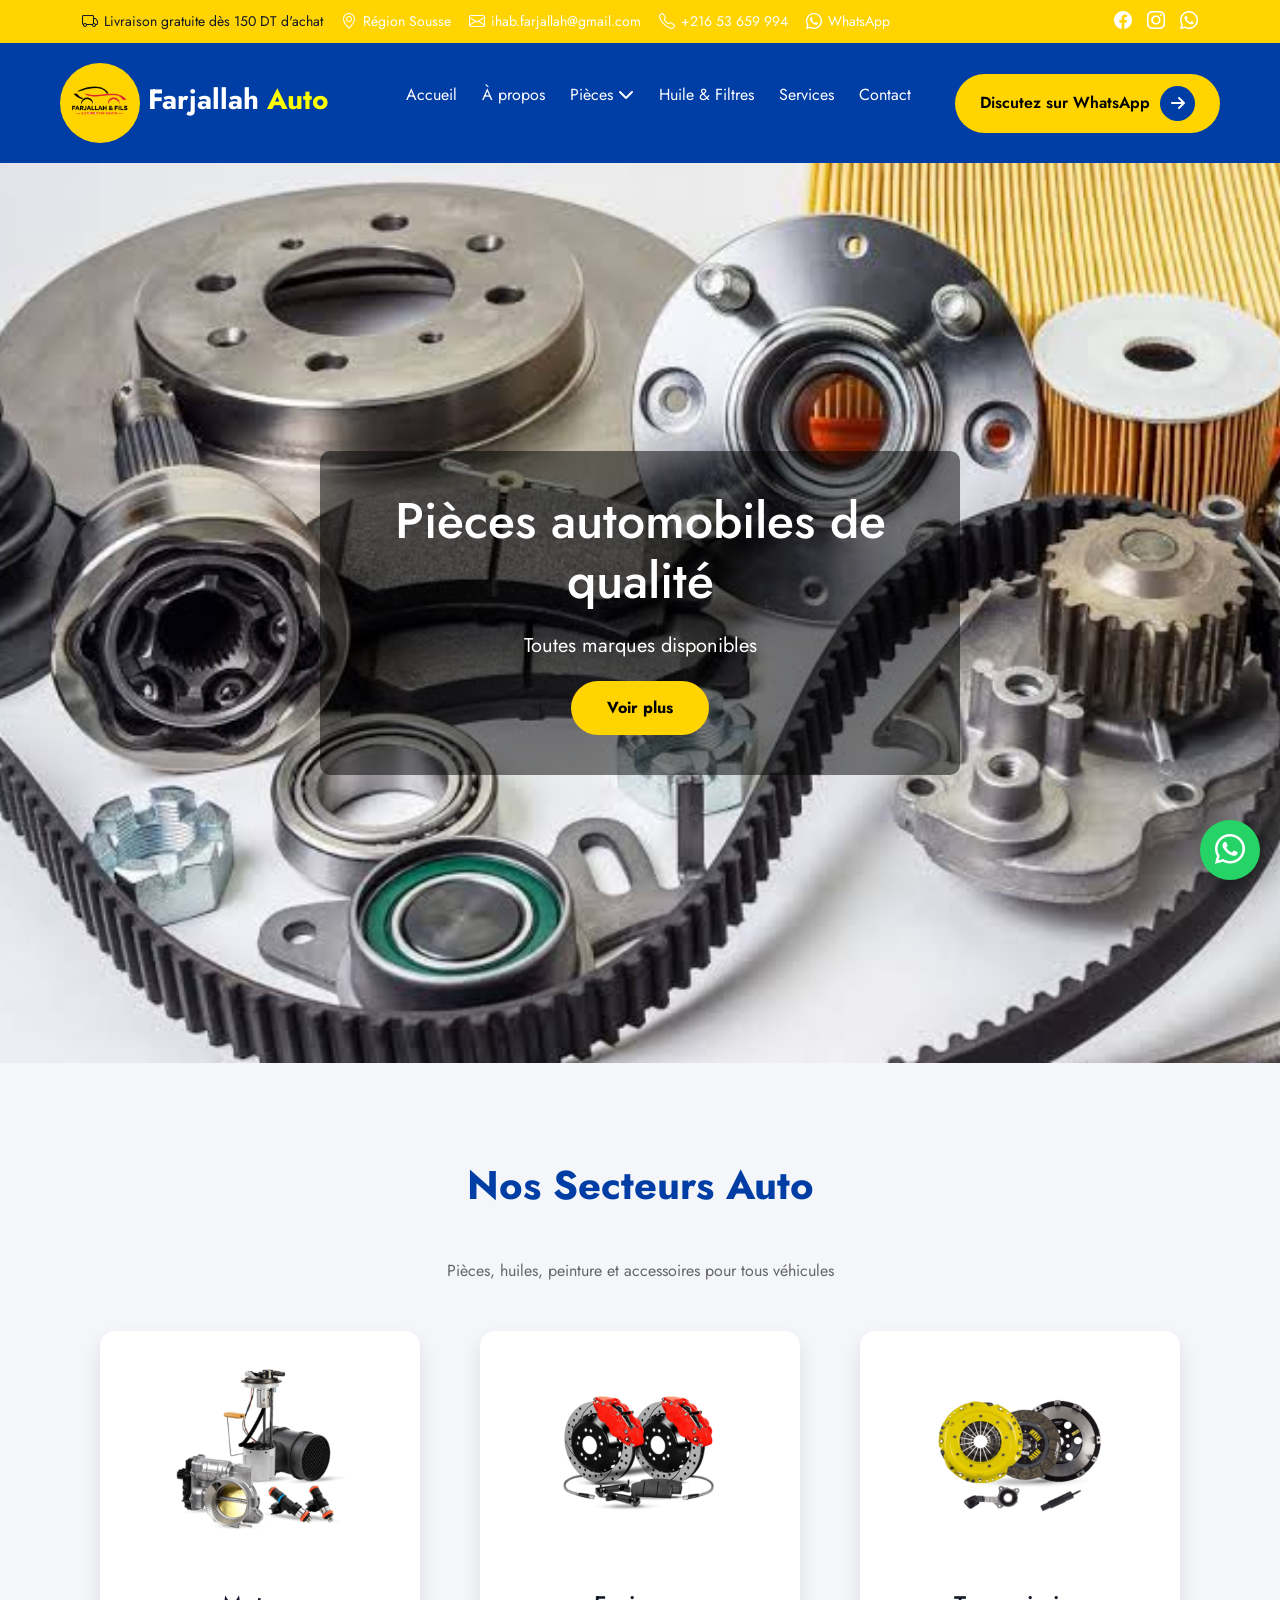
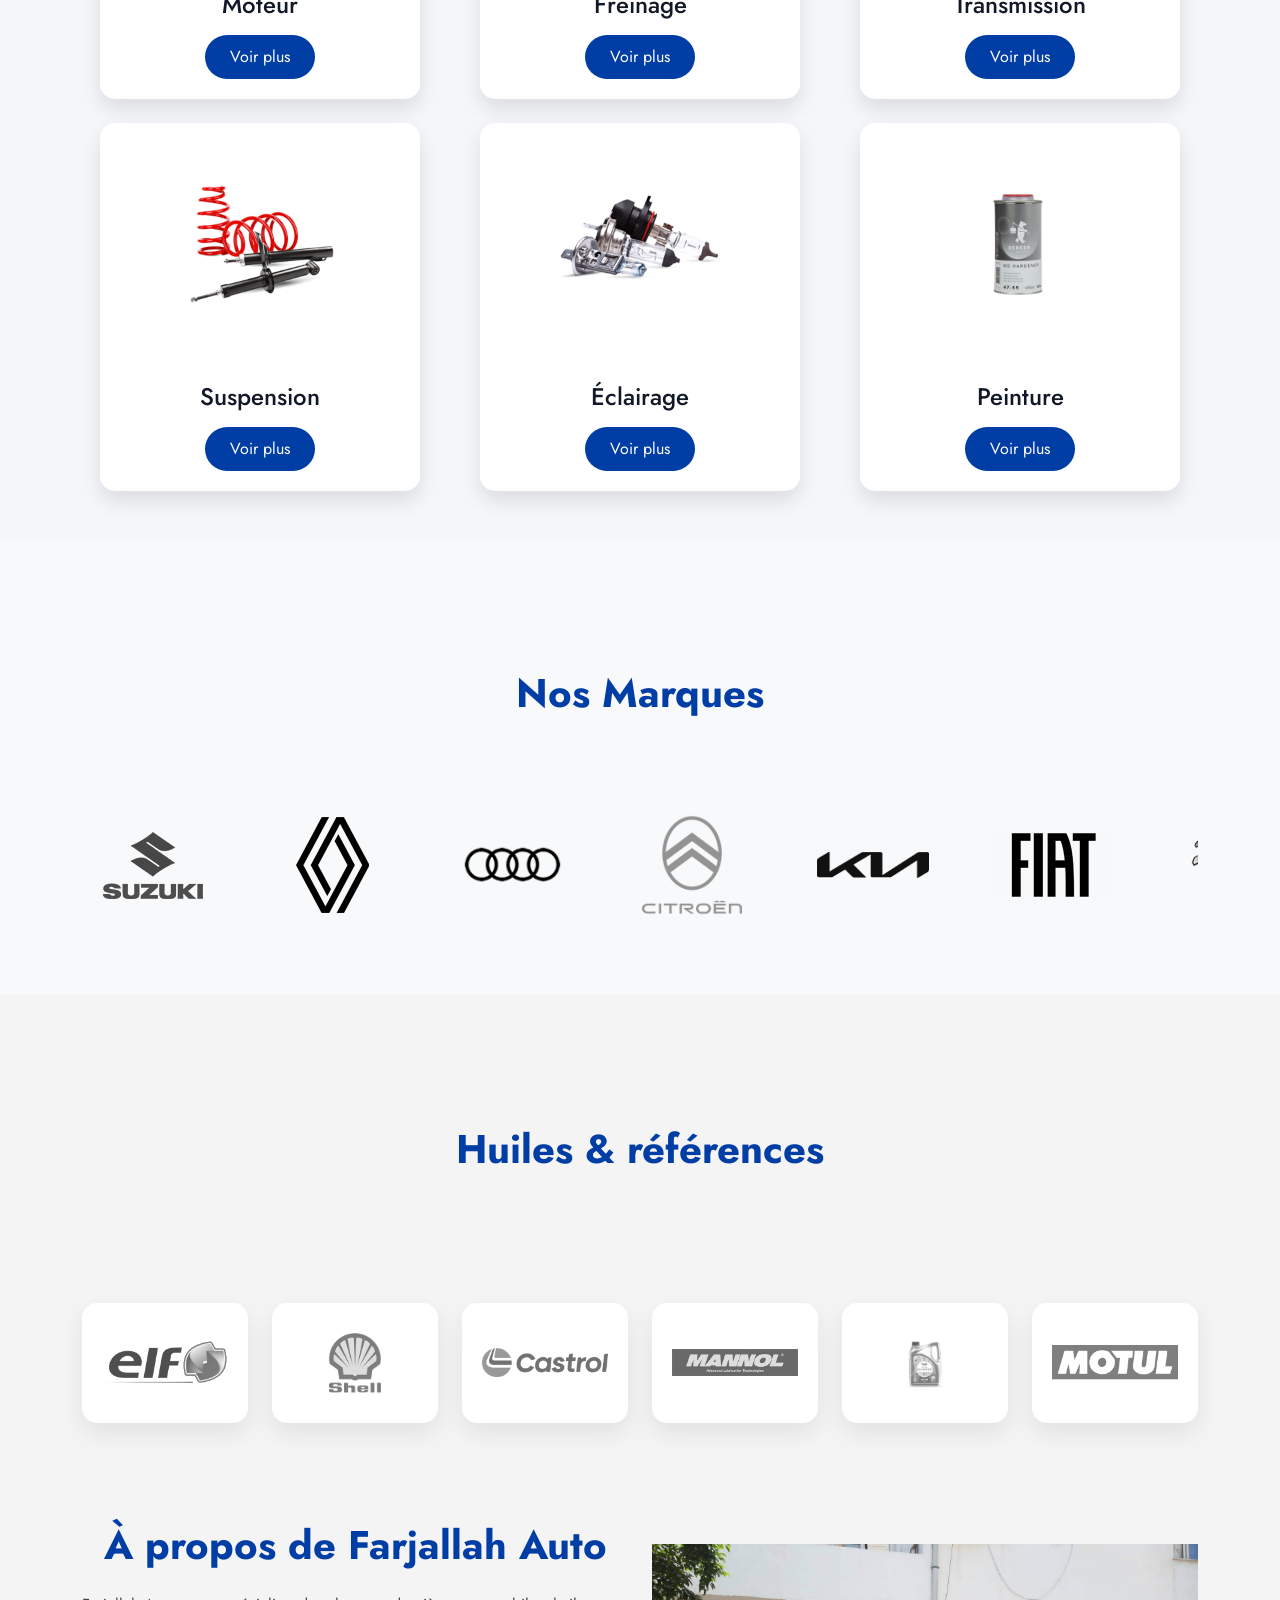
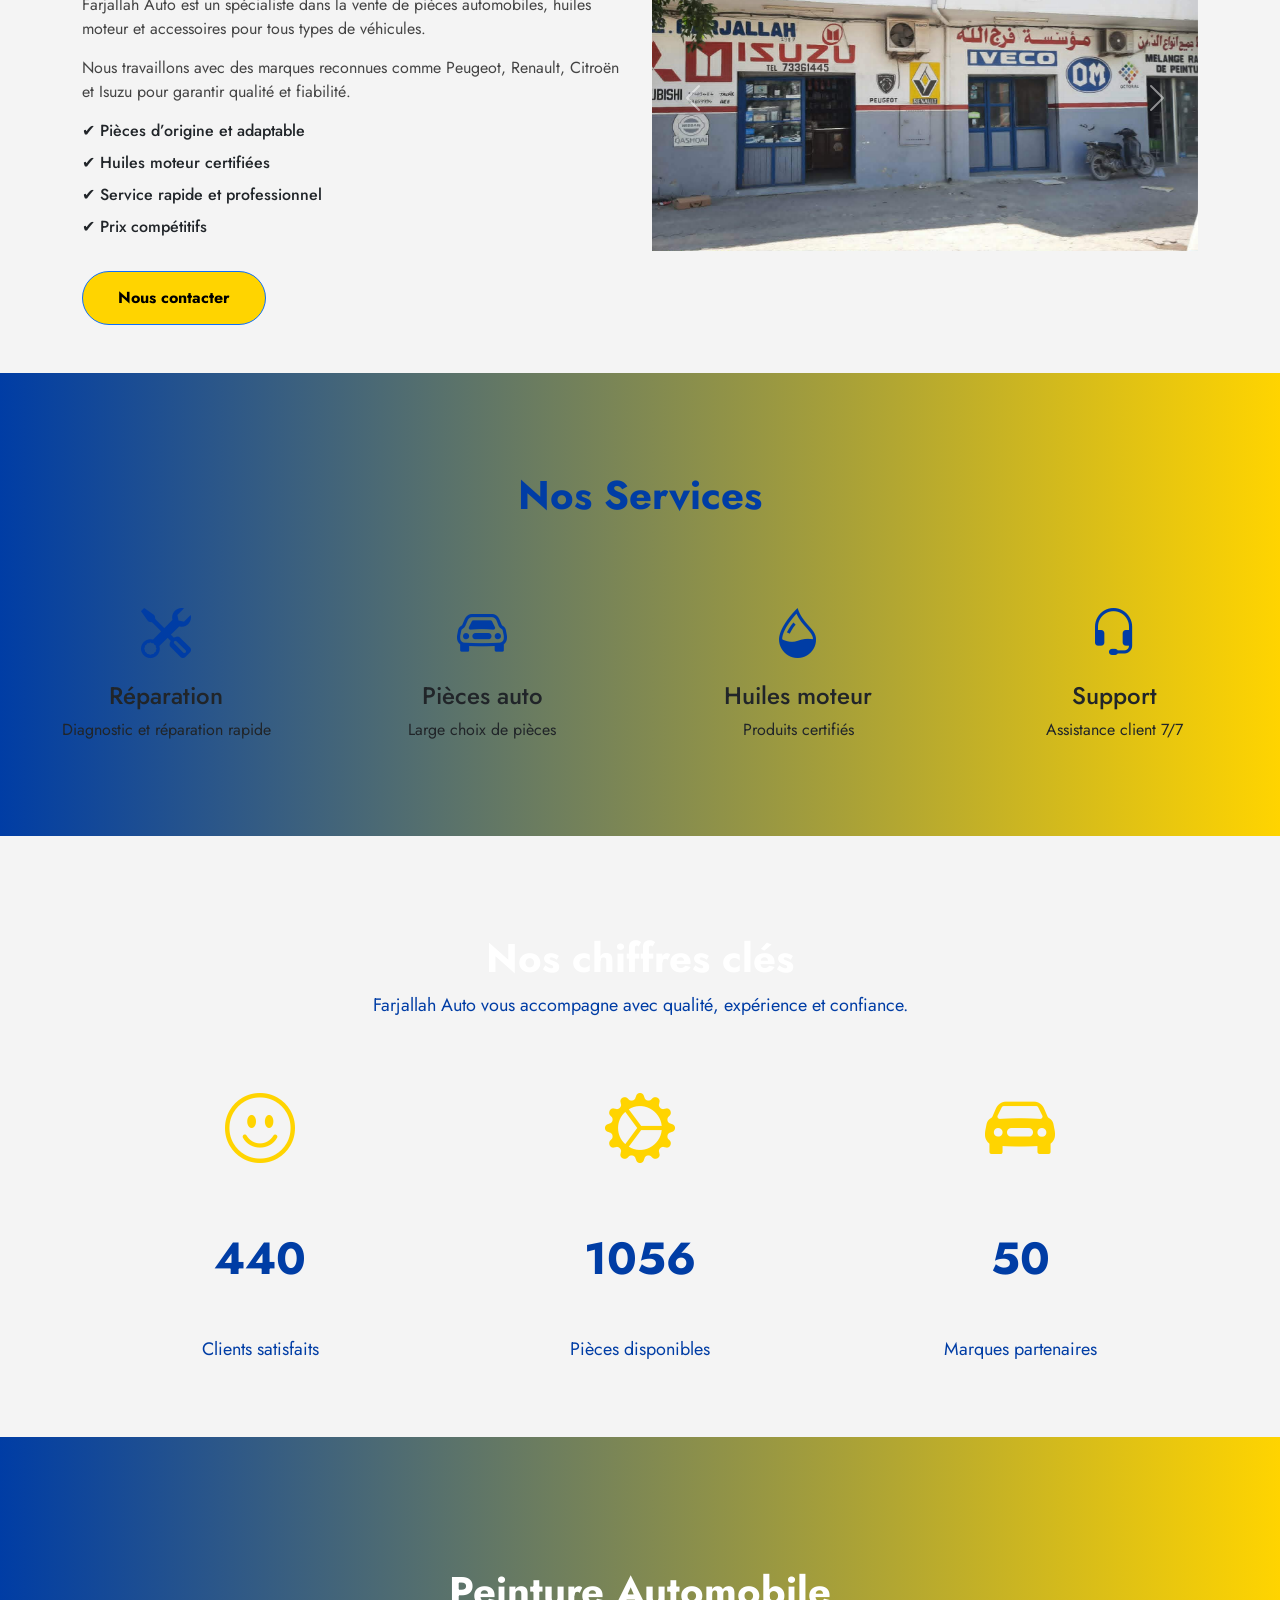
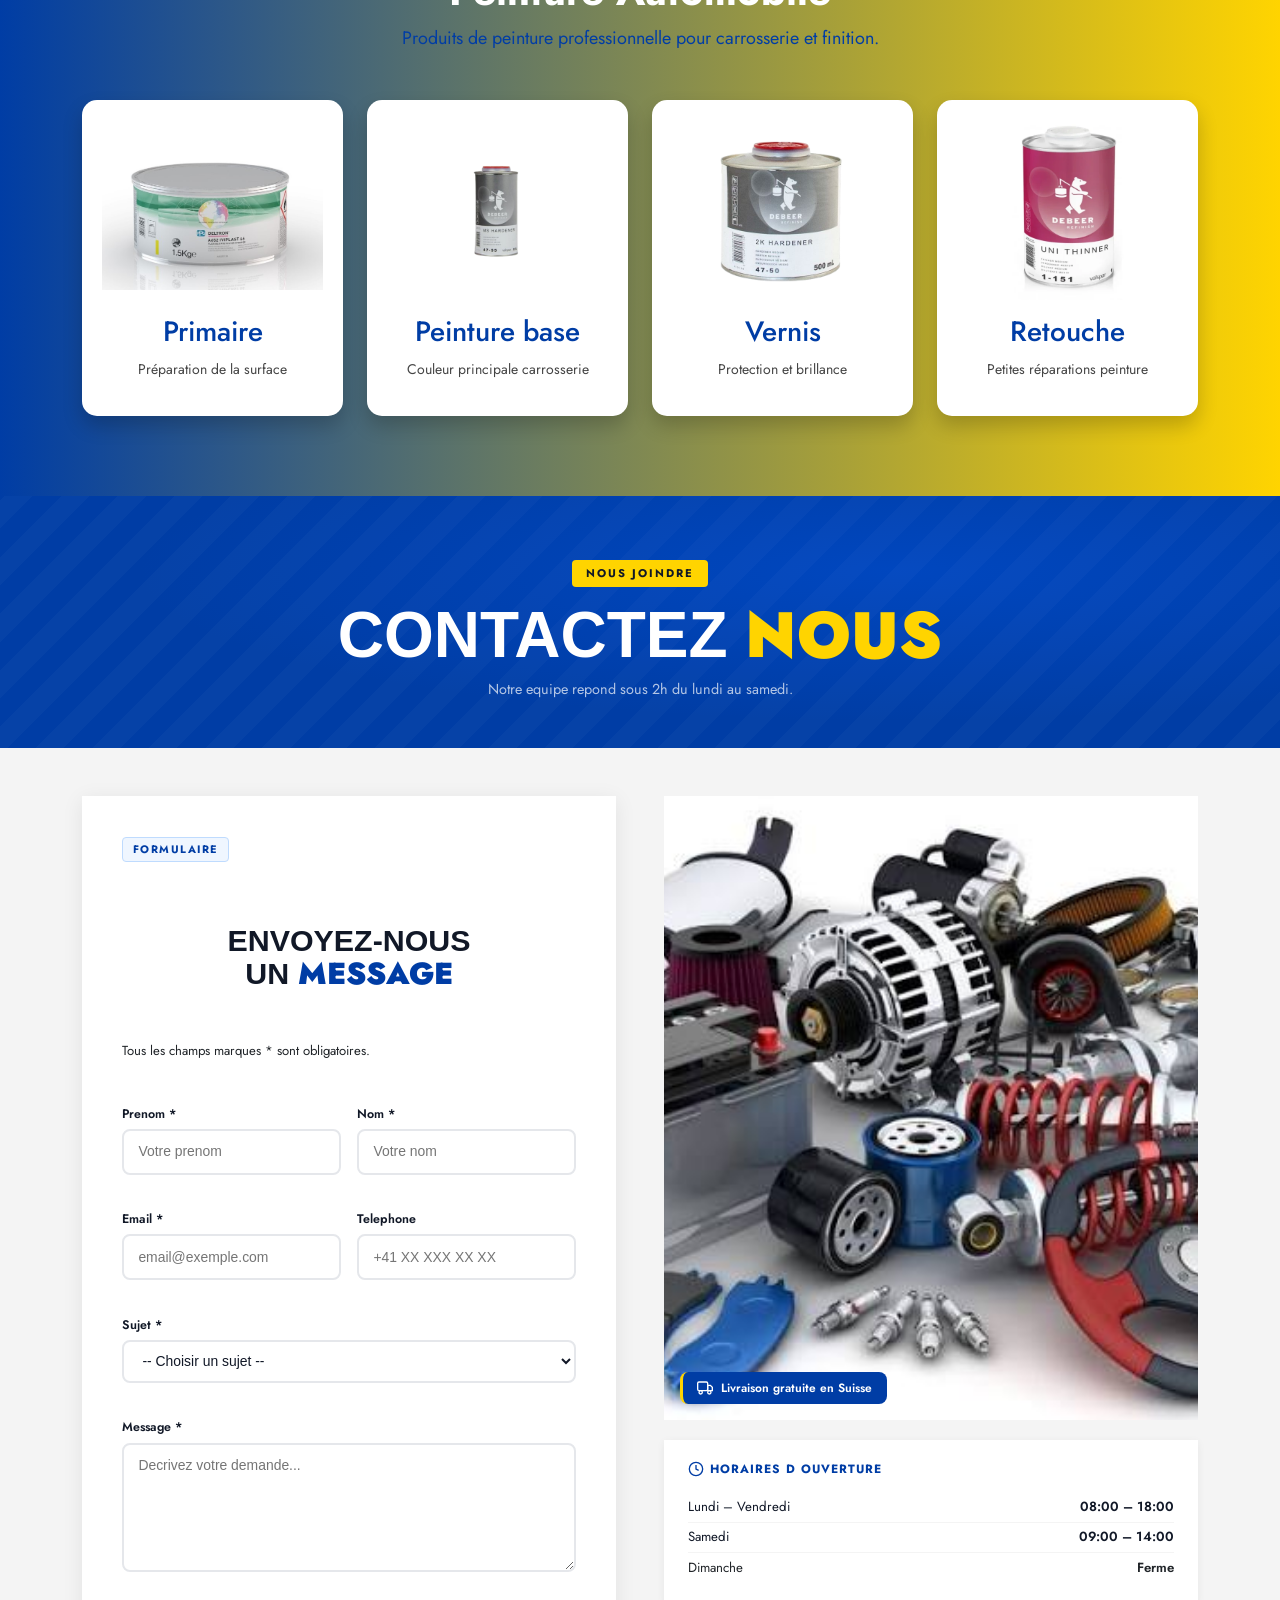
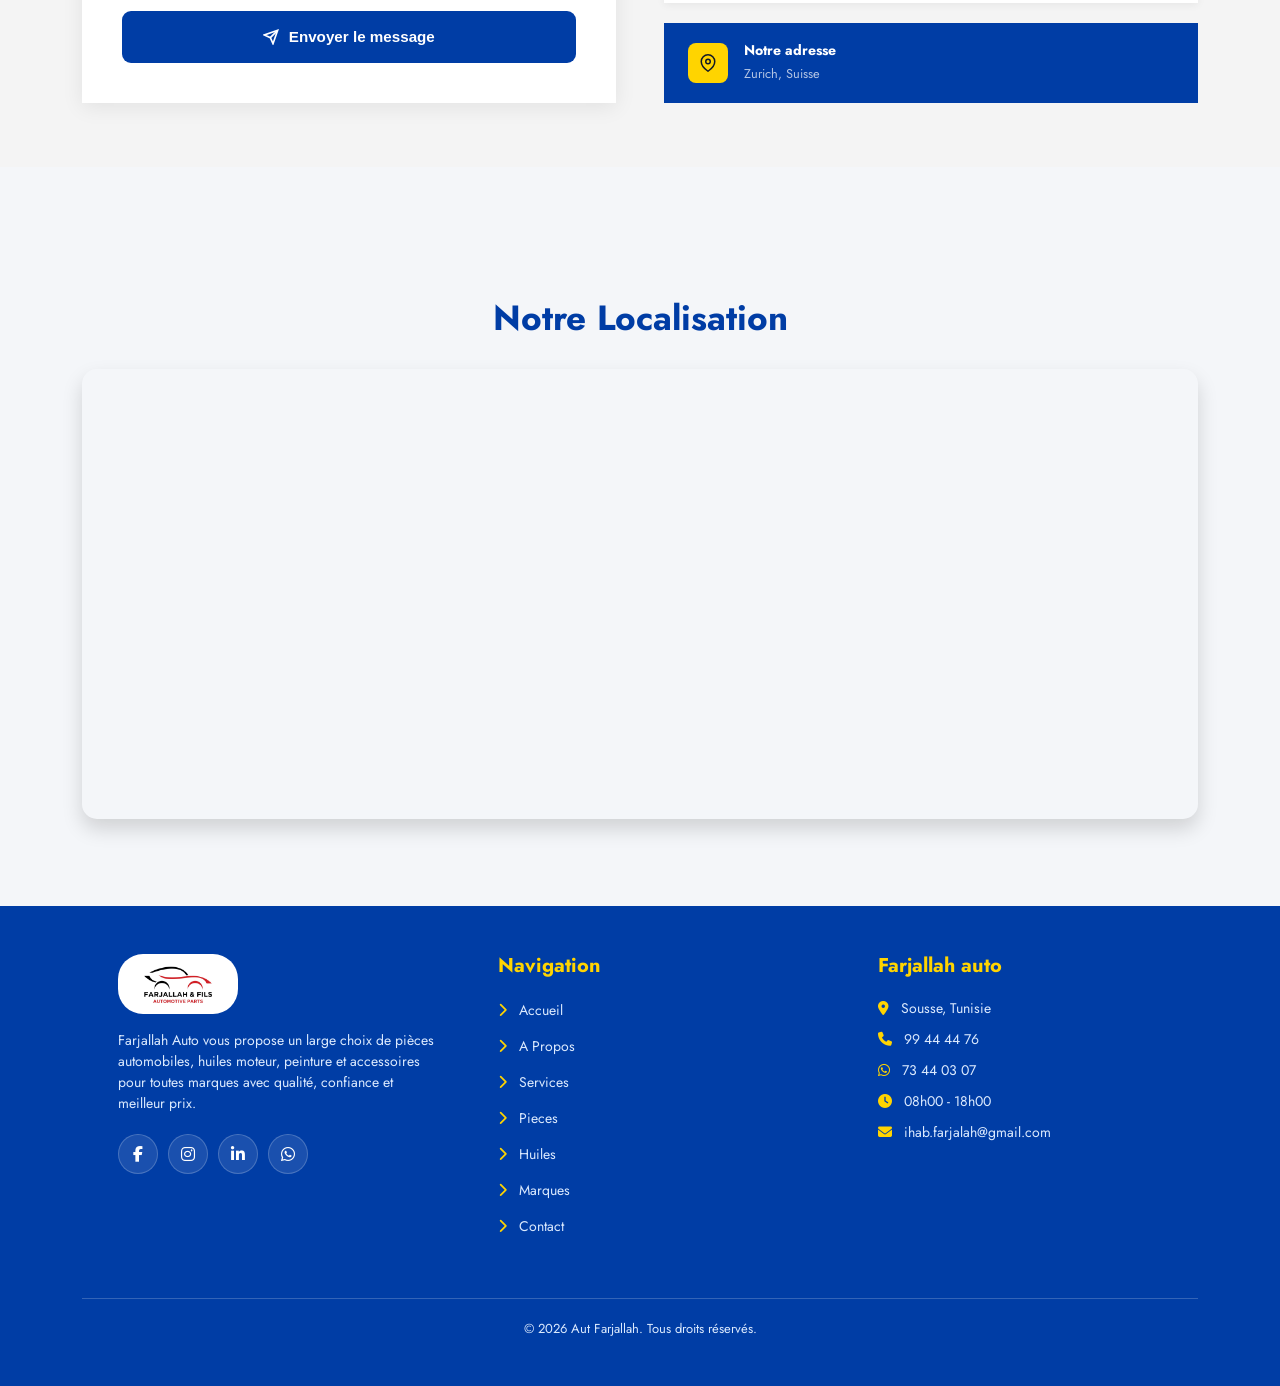
==== index.html @ 2d16fbc9 "first commit" ====
<!DOCTYPE html>
<html lang="fr">
<head>
<meta charset="UTF-8">
<!DOCTYPE html>
<html lang="fr">
<head>
    <meta charset="UTF-8">
    <meta name="viewport" content="width=device-width, initial-scale=1.0">
    <title>Farjallah Auto</title>

    <!-- Google Fonts -->
    <link rel="preconnect" href="https://fonts.googleapis.com">
    <link rel="preconnect" href="https://fonts.gstatic.com" crossorigin>
    <link href="https://fonts.googleapis.com/css2?family=Cormorant+Garamond:ital,wght@0,300;0,400;0,600;1,300;1,400&family=Jost:wght@300;400;500&display=swap" rel="stylesheet">

    <!-- Bootstrap -->
    <link rel="stylesheet" href="https://cdn.jsdelivr.net/npm/bootstrap@5.3.3/dist/css/bootstrap.min.css">

    <!-- Bootstrap Icons -->
    <link rel="stylesheet" href="https://cdn.jsdelivr.net/npm/bootstrap-icons@1.11.3/font/bootstrap-icons.min.css">

    <!-- CSS -->
    <link rel="stylesheet" href="css/style.css">

    <!-- Font Awesome (important pour hamburger + dropdown icon) -->
    <link rel="stylesheet" href="https://cdnjs.cloudflare.com/ajax/libs/font-awesome/6.6.0/css/all.min.css">
</head>

<body>
<header>
  <div class="top-bar">
  <div class="container d-flex justify-content-between align-items-center flex-wrap">

    <!-- LEFT -->
    <div class="top-left">
      <span class="livraison"><i class="bi bi-truck livraison"></i> Livraison gratuite dès 150 DT d'achat</span>

      <span><i class="bi bi-geo-alt"></i> Région Sousse</span>

      <span><i class="bi bi-envelope"></i> ihab.farjallah@gmail.com</span>

      <span><i class="bi bi-telephone"></i> +216 53 659 994</span>

      <span>
        <i class="bi bi-whatsapp"></i> WhatsApp
      </span>
    </div>

    <!-- RIGHT -->
    <div class="top-right">
      <a href="#"><i class="bi bi-facebook"></i></a>
      <a href="#"><i class="bi bi-instagram"></i></a>
      <a href="https://wa.me/21653659994"><i class="bi bi-whatsapp"></i></a>
    </div>

  </div>
</div>
    <nav class="navbar">

        <div class="logo">
         <img src="images/ihab-new (2).png" class="img-ihab img-fluide" alt="logo">
          <span>
  <span class="farjallah">Farjallah</span>
  <span class="auto">Auto</span>
</span>
        </div>

        <ul class="nav-links">
            <li><a href="index.html">Accueil</a></li>
            <li><a href="about.html">À propos</a></li>

            <li class="dropdown">
                <a href="#">Pièces <i class="fa fa-chevron-down"></i></a>

                <ul class="dropdown-menu">
                    <li><a href="piece.html">Freinage</a></li>
                    <li><a href="piece.html">Embrayage</a></li>
                    <li><a href="piece.html">Suspension</a></li>
                    <li><a href="piece.html">Carburant</a></li>
                </ul>
            </li>

            <li><a href="huile.html">Huile & Filtres</a></li>
           <li><a href="services.html">Services</a></li>
            <li><a href="contact.html">Contact</a></li>
        </ul>

        <div class="menu-toggle">
            <i class="fa-solid fa-bars"></i>
        </div>
       <div class="header-btn">
    <a href="https://wa.me/21600000000" class="theme-btn">
        Discutez sur WhatsApp 
        <i class="fa-solid fa-arrow-right"></i>
    </a>
</div>
    </nav>
    
</header>

<section class="hero">

    <div class="hero-slide active">
        <img src="images/ihab-1.jpg" alt="">
        <div class="hero-content">
            <h1>Pièces automobiles de qualité</h1>
            <p>Toutes marques disponibles</p>
            <a href="piece.html" class="btn class-btn">Voir plus</a>
        </div>
    </div>
  <div class="hero-slide active">
        <img src="images/car-3.jpg" alt="">
        <div class="hero-content">
            <h1>Huiles moteur certifiées</h1>
            <p>Protection maximale</p>
            <a href="piece.html" class="btn class-btn">Voir plus</a>
        </div>
    </div>
         <div class="hero-slide active">
        <img src="images/car-4.jpg" alt="">
        <div class="hero-content">
            <h1>Pièces automobiles de qualité</h1>
            <p>Toutes marques disponibles</p>
            <a href="piece.html" class="btn class-btn">Voir plus</a>
        </div>
    </div>

</section>
<section class="sector-section py-5">

  <div class="container">

    <div class="text-center mb-5">
      <h2>Nos Secteurs Auto</h2>
      <p>Pièces, huiles, peinture et accessoires pour tous véhicules</p>
    </div>

    <div class="row g-4">

      <!-- CAR 1 -->
      <div class="col-lg-4 col-md-6 col-12">
        <div class="sector-card">

          <div class="sector-bg">
            <img src="images/aliment-carb.png">
          </div>

          <div class="sector-content">
            <h4>Moteur</h4>
            <button>Voir plus</button>
          </div>

        </div>
      </div>

      <!-- CAR 2 -->
      <div class="col-lg-4 col-md-6 col-12">
        <div class="sector-card">

          <div class="sector-bg">
            <img src="images/frein.png">
          </div>

          <div class="sector-content">
            <h4>Freinage</h4>
            <button>Voir plus</button>
          </div>

        </div>
      </div>

      <!-- CAR 3 -->
      <div class="col-lg-4 col-md-6 col-12">
        <div class="sector-card">

          <div class="sector-bg">
            <img src="images/embrayage.png">
          </div>

          <div class="sector-content">
            <h4>Transmission</h4>
            <button>Voir plus</button>
          </div>

        </div>
      </div>

      <!-- CAR 4 -->
      <div class="col-lg-4 col-md-6 col-12">
        <div class="sector-card">

          <div class="sector-bg">
            <img src="images/amortissement.png">
          </div>

          <div class="sector-content">
            <h4>Suspension</h4>
            <button>Voir plus</button>
          </div>

        </div>
      </div>

      <!-- CAR 5 -->
      <div class="col-lg-4 col-md-6 col-12">
        <div class="sector-card">

          <div class="sector-bg">
            <img src="images/ampoule.png">
          </div>

          <div class="sector-content">
            <h4>Éclairage</h4>
            <button>Voir plus</button>
          </div>

        </div>
      </div>

      <!-- CAR 6 -->
      <div class="col-lg-4 col-md-6 col-12">
        <div class="sector-card">

          <div class="sector-bg">
            <img src="images/peinture-2.png">
          </div>

          <div class="sector-content">
            <h4>Peinture</h4>
            <button>Voir plus</button>
          </div>

        </div>
      </div>

    </div>
  </div>

</section>
<section class="brands-section">

    <div class="container">

        <div class="text-center mb-5">
            <h2>Nos Marques</h2>
                    </div>

        <div class="brand-slider pt-5">

            <div class="brand-track">

                <img src="images/isuzu.webp" alt="">
                <img src="images/renault.webp" alt="">
                <img src="images/audi.png" alt="">
                <img src="images/citroen.webp" alt="">
                <img src="images/kia.webp" alt="">
               <img src="images/fiat.webp" alt="">
                     <img src="images/peugeot.png" alt="">
                <!-- duplication pour boucle infinie -->
                <img src="images/isuzu.webp" alt="">
                <img src="images/renault.webp" alt="">
                <img src="images/audi.png" alt="">
                             <img src="images/citroen.webp" alt="">

            </div>

        </div>

    </div>

</section>
<section class="ref-hero text-center">
  <div class="">
    <h2>Huiles & références</h2>
      </div>
</section>
<section class="">

  <div class="container">

    <div class="row g-4 justify-content-center">
            <div class="col-6 col-md-3 col-lg-2">
        <div class="logo-card">
          <img src="images/elf.png">
        </div>
      </div>

      <div class="col-6 col-md-3 col-lg-2">
        <div class="logo-card">
          <img src="images/shell.png">
        </div>
      </div>

      <div class="col-6 col-md-3 col-lg-2">
        <div class="logo-card">
          <img src="images/gastrol.png">
        </div>
      </div>

      <div class="col-6 col-md-3 col-lg-2">
        <div class="logo-card">
          <img src="images/mannol.png">
        </div>
      </div>

      <div class="col-6 col-md-3 col-lg-2">
        <div class="logo-card">
          <img src="images/total-1.jpg">
        </div>
      </div>

      <div class="col-6 col-md-3 col-lg-2">
        <div class="logo-card">
          <img src="images/motul.png">
        </div>
      </div>

     
    </div>

  </div>
</section>
<section class="about-section container py-5">

    <div class="row align-items-center">

        <!-- TEXT LEFT -->
        <div class="col-lg-6 col-md-12">
            <h2 class="mb-4">À propos de Farjallah Auto</h2>

            <p>
                Farjallah Auto est un spécialiste dans la vente de pièces automobiles,
                huiles moteur et accessoires pour tous types de véhicules.
            </p>

            <p>
                Nous travaillons avec des marques reconnues comme Peugeot, Renault,
                Citroën et Isuzu pour garantir qualité et fiabilité.
            </p>

            <ul>
                <li>✔ Pièces d’origine et adaptable</li>
                <li>✔ Huiles moteur certifiées</li>
                <li>✔ Service rapide et professionnel</li>
                <li>✔ Prix compétitifs</li>
            </ul>

            <a href="contact.html" class="btn btn-primary mt-3">Nous contacter</a>
        </div>

        <!-- SLIDER RIGHT -->
        <div class="col-lg-6 col-md-12">

            <div id="aboutCarousel" class="carousel slide" data-bs-ride="carousel">

                <div class="carousel-inner">

                    <div class="carousel-item active">
                        <img src="images/ihab-1.jpg" class="d-block w-100" alt="">
                    </div>

                    <div class="carousel-item">
                        <img src="images/car-2.jpg" class="d-block w-100" alt="">
                    </div>

                    <div class="carousel-item">
                        <img src="images/car-4.jpg" class="d-block w-100" alt="">
                    </div>

                </div>

                <button class="carousel-control-prev" type="button" data-bs-target="#aboutCarousel" data-bs-slide="prev">
                    <span class="carousel-control-prev-icon"></span>
                </button>

                <button class="carousel-control-next" type="button" data-bs-target="#aboutCarousel" data-bs-slide="next">
                    <span class="carousel-control-next-icon"></span>
                </button>

            </div>

        </div>

    </div>

</section>
<section class="services container-fluid py-5 text-center">

    <h2 class="mb-5">Nos Services</h2>

    <div class="row">

        <div class="col-md-3 col-6 service-box">
            <i class="bi bi-tools"></i>
            <h4>Réparation</h4>
            <p>Diagnostic et réparation rapide</p>
        </div>

        <div class="col-md-3 col-6 service-box">
            <i class="bi bi-car-front"></i>
            <h4>Pièces auto</h4>
            <p>Large choix de pièces</p>
        </div>

        <div class="col-md-3 col-6 service-box">
            <i class="bi bi-droplet-half"></i>
            <h4>Huiles moteur</h4>
            <p>Produits certifiés</p>
        </div>

        <div class="col-md-3 col-6 service-box">
            <i class="bi bi-headset"></i>
            <h4>Support</h4>
            <p>Assistance client 7/7</p>
        </div>

    </div>

</section>
<section class="counter-section py-5 mt-10">

    <div class="container text-center">

        <h2 class="section-title">Nos chiffres clés</h2>
        <p class="section-subtitle">
            Farjallah Auto vous accompagne avec qualité, expérience et confiance.
        </p>

        <div class="row mt-5">

            <div class="col-md-4 counter-box">
                <i class="bi bi-emoji-smile client-smile"></i>
                <h2 class="counter" data-target="500">0</h2>
                <p>Clients satisfaits</p>
            </div>

            <div class="col-md-4 counter-box">
                <i class="bi bi-gear-wide-connected client-smile"></i>
                <h2 class="counter" data-target="1200">0</h2>
                <p>Pièces disponibles</p>
            </div>

            <div class="col-md-4 counter-box">
                <i class="bi bi-car-front-fill client-smile"></i>
                <h2 class="counter" data-target="50">0</h2>
                <p>Marques partenaires</p>
            </div>

        </div>
    </div>
</section>
<section class="paint-section">

    <div class="container">

        <h2 class="section-title">Peinture Automobile</h2>

        <p class="section-subtitle">
            Produits de peinture professionnelle pour carrosserie et finition.
        </p>

        <div class="row mt-5">

            <div class="col-lg-3 col-md-6 col-12">
                <div class="paint-card">
                    <img src="images/peinture-1.jpg" alt="">
                    <h3>Primaire</h3>
                    <p>Préparation de la surface</p>
                </div>
            </div>

            <div class="col-lg-3 col-md-6 col-12">
                <div class="paint-card">
                    <img src="images/peinture-2.png" alt="">
                    <h3>Peinture base</h3>
                    <p>Couleur principale carrosserie</p>
                </div>
            </div>

            <div class="col-lg-3 col-md-6 col-12">
                <div class="paint-card">
                    <img src="images/peinture-3.png" alt="">
                    <h3>Vernis</h3>
                    <p>Protection et brillance</p>
                </div>
            </div>

            <div class="col-lg-3 col-md-6 col-12">
                <div class="paint-card">
                    <img src="images/peinture-4.webp" alt="">
                    <h3>Retouche</h3>
                    <p>Petites réparations peinture</p>
                </div>
            </div>

        </div>
    </div>
</section>
 <div class="page-hero">
    <div class="hero-bg"></div>
    <div class="container position-relative text-center">
      <div class="hero-eyebrow">Nous joindre</div>
      <h1>Contactez <em>Nous</em></h1>
      <p>Notre equipe repond sous 2h du lundi au samedi.</p>
    </div>
  </div>
<section class="contact-section">
    <div class="container">
      <div class="row g-5 align-items-stretch">
 
        <!-- COL GAUCHE : FORM -->
        <div class="col-lg-6">
          <div class="contact-form-box h-100">
            <div class="form-header">
              <span class="form-tag">Formulaire</span>
              <h2>Envoyez-nous<br>un <em>message</em></h2>
              <p>Tous les champs marques * sont obligatoires.</p>
            </div>
 
            <form id="contactForm" novalidate>
              <div class="row g-3">
                <div class="col-sm-6">
                  <div class="f-group">
                    <label>Prenom *</label>
                    <input type="text" id="cPrenom" placeholder="Votre prenom" required/>
                    <span class="f-error" id="err-cPrenom"></span>
                  </div>
                </div>
                <div class="col-sm-6">
                  <div class="f-group">
                    <label>Nom *</label>
                    <input type="text" id="cNom" placeholder="Votre nom" required/>
                    <span class="f-error" id="err-cNom"></span>
                  </div>
                </div>
                <div class="col-sm-6">
                  <div class="f-group">
                    <label>Email *</label>
                    <input type="email" id="cEmail" placeholder="email@exemple.com" required/>
                    <span class="f-error" id="err-cEmail"></span>
                  </div>
                </div>
                <div class="col-sm-6">
                  <div class="f-group">
                    <label>Telephone</label>
                    <input type="tel" id="cTel" placeholder="+41 XX XXX XX XX"/>
                  </div>
                </div>
                <div class="col-12">
                  <div class="f-group">
                    <label>Sujet *</label>
                    <select id="cSujet" required>
                      <option value="">-- Choisir un sujet --</option>
                      <option>Commande et livraison</option>
                      <option>Piece introuvable</option>
                      <option>Conseil technique</option>
                      <option>Retour et reclamation</option>
                      <option>Partenariat</option>
                      <option>Autre</option>
                    </select>
                    <span class="f-error" id="err-cSujet"></span>
                  </div>
                </div>
                <div class="col-12">
                  <div class="f-group">
                    <label>Message *</label>
                    <textarea id="cMessage" rows="5" placeholder="Decrivez votre demande..." required></textarea>
                    <span class="f-error" id="err-cMessage"></span>
                  </div>
                </div>
                <div class="col-12">
                  <button type="submit" class="btn-send" id="btnSend">
                    <svg width="16" height="16" viewBox="0 0 24 24" fill="none" stroke="currentColor" stroke-width="2.5">
                      <line x1="22" y1="2" x2="11" y2="13"/>
                      <polygon points="22 2 15 22 11 13 2 9 22 2"/>
                    </svg>
                    Envoyer le message
                  </button>
                </div>
              </div>
            </form>
 
            <!-- SUCCESS -->
            <div class="send-success" id="sendSuccess">
              <svg viewBox="0 0 24 24" fill="none" stroke="#16a34a" stroke-width="2.5" width="48" height="48">
                <path d="M22 11.08V12a10 10 0 1 1-5.93-9.14"/>
                <polyline points="22 4 12 14.01 9 11.01"/>
              </svg>
              <strong>Message envoye !</strong>
              <span>Nous vous repondrons sous 2h.</span>
            </div>
          </div>
        </div>
 
        <!-- COL DROITE : IMAGE + INFOS -->
        <div class="col-lg-6">
          <div class="contact-right h-100">
 
            <!-- Image placeholder -->
            <div class="contact-img-wrap">
              <img src="images/car-2.jpg" alt="Farkjalahb pieces auto" class="contact-img"/>
              <!-- Badge flottant -->
              <div class="img-badge">
                <svg viewBox="0 0 24 24" fill="none" stroke="currentColor" stroke-width="2" width="16" height="16">
                  <rect x="1" y="3" width="15" height="13" rx="2"/>
                  <path d="M16 8h4l3 3v5h-7V8z"/>
                  <circle cx="5.5" cy="18.5" r="2.5"/><circle cx="18.5" cy="18.5" r="2.5"/>
                </svg>
                Livraison gratuite en Suisse
              </div>
            </div>
 
            <!-- Horaires box -->
            <div class="horaires-box">
              <div class="horaires-title">
                <svg viewBox="0 0 24 24" fill="none" stroke="currentColor" stroke-width="2" width="16" height="16">
                  <circle cx="12" cy="12" r="10"/><polyline points="12 6 12 12 16 14"/>
                </svg>
                Horaires d ouverture
              </div>
              <div class="h-row"><span>Lundi – Vendredi</span><span class="h-val">08:00 – 18:00</span></div>
              <div class="h-row"><span>Samedi</span><span class="h-val">09:00 – 14:00</span></div>
              <div class="h-row closed"><span>Dimanche</span><span class="h-val">Ferme</span></div>
            </div>
 
            <!-- Adresse -->
            <div class="adresse-box">
              <div class="adresse-icon">
                <svg viewBox="0 0 24 24" fill="none" stroke="currentColor" stroke-width="2" width="18" height="18">
                  <path d="M21 10c0 7-9 13-9 13s-9-6-9-13a9 9 0 0 1 18 0z"/>
                  <circle cx="12" cy="10" r="3"/>
                </svg>
              </div>
              <div>
                <strong>Notre adresse</strong>
                <span>Zurich, Suisse</span>
              </div>
            </div>
 
          </div>
        </div>
 
      </div>
    </div>
  </section>
 <section class="map-section">
    <div class="container">
        <h2>Notre Localisation</h2>

        <iframe
            src="https://www.google.com/maps?q=Route+Tunis+4011+Hammam+Sousse+Tunisie&output=embed"
            width="100%"
            height="450"
            style="border:0;"
            allowfullscreen=""
            loading="lazy">
        </iframe>
    </div>
</section>
<footer class="footer-section py-5">

  <div class="container">

    <div class="row g-4">

      <!-- COL 1 -->
      <div class="col-md-4 ps-5">

        <img src="/images/logo-ihab.jpg" class="footer-logo mb-3">

        <p class="footer-text">
        Farjallah Auto vous propose un large choix de pièces automobiles, huiles moteur, 
        peinture et accessoires pour toutes marques avec qualité, confiance et meilleur prix.
        </p>
   <div class="footer-social">
          <a href="#" class="social-btn"><i class="fab fa-facebook-f"></i></a>
          <a href="#" class="social-btn"><i class="fab fa-instagram"></i></a>
          <a href="#" class="social-btn"><i class="fab fa-linkedin-in"></i></a>
          <a href="#" class="social-btn"><i class="fab fa-whatsapp"></i></a>
        </div>
      </div>

      <!-- COL 2 -->
      <div class="col-md-4 ps-5">

        <h5 class="footer-title">Navigation</h5>
<ul class="footer-navigation">
  <li>
        <a class="footer-text">
         <i class="fas fa-chevron-right"></i>
    Accueil
        </a>
</li>
<li>
        <a class="footer-text">
        <i class="fas fa-chevron-right"></i>
        A Propos
        </a>
</li>
<li>
        <a class="footer-text">
       <i class="fas fa-chevron-right"></i>
        Services
        <a>
          </li>
<li>
        <a href="piece.html" class="footer-text">
       <i class="fas fa-chevron-right"></i>
       Pieces
        </a>
        </li>
        <li>
        <a href="huile.html" class="footer-text">
       <i class="fas fa-chevron-right"></i>
       Huiles
        </a>
        </li>
          <li>
        <a class="footer-text">
       <i class="fas fa-chevron-right"></i>
       Marques
        </a>
        </li>
<li>
        <a href="contact.html" class="footer-text">
                <i class="fas fa-chevron-right"></i>
      Contact
        </a>
        </li>
</ul>
      </div>

      <!-- COL 3 -->
      <div class="col-md-4 ps-5">

        <h5 class="footer-title"> Farjallah auto</h5>

        <p class="footer-text">
          <i class="fa fa-map-marker-alt"></i>
          Sousse, Tunisie
        </p>
<a href="" class="footer-text">
        <p class="footer-text">
          <i class="fa fa-phone" ></i>
         99 44 44 76
        </p></a>
        <a href="https://wa.me/21612345678" class="footer-text">
 <p class="footer-text">
          <i class="fa-brands fa-whatsapp"></i>
         73 44 03 07
        </p></a>
        <p class="footer-text">
          <i class="fa fa-clock"></i>
          08h00 - 18h00
        </p>

        <p class="footer-text">
          <i class="fa fa-envelope"></i>
          ihab.farjalah@gmail.com
        </p>  
        

      </div>

    </div>

    <!-- BOTTOM -->
    <div class="text-center mt-5 footer-bottom">
      © 2026 Aut Farjallah. Tous droits réservés.
    </div>

  </div>

</footer>


<script src="https://cdn.jsdelivr.net/npm/bootstrap@5.3.3/dist/js/bootstrap.bundle.min.js"></script>
<script src="js/home.js"></script>
<a href="https://wa.me/21600000000" class="whatsapp-btn" target="_blank">
  <i class="bi bi-whatsapp"></i>
</a>
</body>
</html>
---- css/style.css ----
*{
    margin:0;
    padding:0;
    box-sizing:border-box;
    font-family:'Jost', sans-serif;
}

:root{
    --yellow:#FFD400;
    --blue:#003DA5;
    --white:#ffffff;
    --dark:#111827;
    --gray:#f4f4f4;
}

body{
    overflow-x:hidden;
    background:var(--gray);
}
/*whatsup*/
.whatsapp-btn{
    position:fixed;
    bottom:20px;
    right:20px;
    width:60px;
    height:60px;
    background:#25D366;
    color:white;
    font-size:30px;
    display:flex;
    justify-content:center;
    align-items:center;
    border-radius:50%;
    box-shadow:0 10px 20px rgba(0,0,0,.3);
    z-index:999;
    transition:.3s;
    animation:waPulse 1.5s infinite;
}

.whatsapp-btn:hover{
    transform:scale(1.1);
    background:#1ebe5d;
}

/* animation pulse */
@keyframes waPulse{
    0%{
        box-shadow:0 0 0 0 rgba(37,211,102,0.6);
    }
    70%{
        box-shadow:0 0 0 15px rgba(37,211,102,0);
    }
    100%{
        box-shadow:0 0 0 0 rgba(37,211,102,0);
    }
}

.top-bar{
    background: var(--yellow);
    color: white;
    font-size: 14px;
    padding: 8px 0;
}

.top-left{
    display: flex;
    align-items: center;
    flex-wrap: wrap;
    gap: 18px;
  }
  .top-left .livraison{
    color: var(--dark) !important;
  }


.top-left span{
    display: inline-flex;
    align-items: center;
    gap: 6px;
    
}

.top-left i{
    color: white;
    font-size: 16px;
}

.top-right{
    display: flex;
    align-items: center;
}

.top-right a{
    color: white;
    margin-left: 15px;
    font-size: 18px;
    transition: .3s;
}

.top-right a:hover{
    color: var(--dark);
    transform: scale(1.2);
}
/* NAVBAR */

 .img-ihab {
    width: 80px;
    height: 80px;
    border-radius: 50%;
    background-color: var(--yellow);
    object-fit: cover;
}

/* Tablette */
@media (max-width: 768px) {
    .img-ihab {
        width: 60px;
        height: 60px;
    }
}

/* Mobile */
@media (max-width: 480px) {
    .img-ihab {
        width: 45px;
        height: 45px;
    }
}
 .farjallah{
    color: white;
}

.auto{
    color: yellow;
}
.navbar{
    display:flex;
    justify-content:space-between;
    align-items:center;
    padding:20px 60px;
    background:var(--blue);
    position:sticky;
    top:0;
    z-index:1000;
}

.logo{
    color:var(--white);
    font-size:28px;
    font-weight:700;
}

.nav-links{
    display:flex;
    gap:25px;
    list-style:none;
}

.nav-links a{
    color:var(--white);
    text-decoration:none;
    font-size:16px;
    transition:.3s;
}

.nav-links a:hover{
    color:var(--yellow);
}

/* DROPDOWN */

.dropdown{
    position:relative;
}

.dropdown-menu{
    display:none;
    position:absolute;
    top:30px;
    left:0;
    background:var(--white);
    min-width:220px;
    box-shadow:0 10px 20px rgba(0,0,0,.1);
    list-style:none;
    border-radius:8px;
    overflow:hidden;
}

.dropdown-menu li{
    padding:12px 20px;
}

.dropdown-menu a{
    color:var(--dark);
}

.dropdown:hover .dropdown-menu{
    display:block;
}

.menu-toggle{
    display:none;
    color:white;
    font-size:28px;
    cursor:pointer;
}
.class-btn:hover {
    background-color: var(--white);
    color: var(--yellow);
}
.header-btn .theme-btn{
    background: var(--yellow);
    color: black;
    padding: 12px 25px;
    border-radius: 30px;
    text-decoration: none;
    font-weight: 600;
    display: inline-flex;
    align-items: center;
    gap: 10px;
    transition: .3s;
}

.header-btn .theme-btn i{
    color: white;
    background: var(--blue);
    width: 35px;
    height: 35px;
    border-radius: 50%;
    display:flex;
    align-items:center;
    justify-content:center;
    transition:.3s;
}

.header-btn .theme-btn:hover{
    background: var(--white);
    color: var(--blue);
}

.header-btn .theme-btn:hover i{
    background: white;
    color: var(--yellow);
}
/* HERO */

.hero{
    position:relative;
    height:100vh;
    overflow:hidden;
}

.hero-slide{
    position:absolute;
    width:100%;
    height:100%;
    opacity:0;
    transition:opacity 1s ease-in-out;
}

.hero-slide.active{
    opacity:1;
    z-index:1;
}

.hero-slide img{
    width:100%;
    height:100%;
    object-fit:cover;
}

.hero-content{
    position:absolute;
    top:50%;
    left:50%;
    transform:translate(-50%,-50%);
    text-align:center;
    color:white;
    background:rgba(0,0,0,.5);
    padding:40px;
    border-radius:10px;
}

.hero-content h1{
    font-size:50px;
    margin-bottom:20px;
}

.hero-content p{
    font-size:20px;
    margin-bottom:20px;
}

.btn{
    background:var(--yellow);
    color:black;
    text-decoration:none;
    padding:14px 35px;
    border-radius:30px;
    font-weight:bold;
    transition:.4s;
}

.btn:hover{
    transform:scale(1.1);
}

/* TITLES */

section h2{
    text-align:center;
    font-size:40px;
    margin:50px 0;
    color:var(--blue);
}

/*sector*/
.sector-section{
    background:#f4f6f9;
}

.sector-section h2{
    font-size:40px;
    color:var(--blue);
}

.sector-section p{
    color:#666;
}

.sector-card{
    position:relative;
    background:white;
    border-radius:15px;
    overflow:hidden;
    box-shadow:0 10px 20px rgba(0,0,0,.1);
    transition:.4s;
    height:100%;
    max-width:320px;
    margin:auto;
}

.sector-card:hover{
    transform:translateY(-10px);
    background-color: var(--yellow);
}

.sector-bg{
    text-align:center;
    padding:20px;
}

.sector-bg img{
    width:100%;
    height:200px;
    object-fit:contain;
    transition:.5s;
}

.sector-card:hover .sector-bg img{
    transform:scale(1.1);
}

.sector-content{
    text-align:center;
    padding:20px;
}

.sector-content h4{
    margin-bottom:15px;
    color:var(--dark);
}

.sector-content button{
    border:none;
    background:var(--blue);
    color:white;
    padding:10px 25px;
    border-radius:25px;
    cursor:pointer;
    transition:.3s;
}

.sector-content button:hover{
    background:var(--yellow);
    color:black;
}
/*marque*/
.brands-section{
    padding:80px 20px;
    background:#f8f9fa;
}

.brand-slider{
    overflow:hidden;
    position:relative;
    width:100%;
}

.brand-track{
    display:flex;
    gap:40px;
    width:max-content;
    animation:scrollBrands 20s linear infinite;
}

.brand-track img{
    width:140px;
    height:100px;
    object-fit:contain;
    transition:.4s;
}

.brand-track img:hover{
    transform:scale(1.15);
}

@keyframes scrollBrands{
    from{
        transform:translateX(0);
    }
    to{
        transform:translateX(-50%);
    }
}
.brand-track img{
    filter: grayscale(100%);
}

.brand-track img:hover{
    filter: grayscale(0%);
}
/* BRANDS */
h2 {
    font-weight: bold;
}
.brand-grid{
    display:grid;
    grid-template-columns:repeat(4,1fr);
    gap:20px;
    padding:0 50px 50px;
}

.brand-grid img{
    width:100%;
    height:140px;
    object-fit:contain;
    padding:20px;
    background:white;
    border-radius:10px;
    box-shadow:0 0 15px rgba(0,0,0,.08);
    transition:.4s;
}

.brand-grid img:hover{
    transform:scale(1.05);
}

/* OILS */

.oil-grid{
    display:grid;
    grid-template-columns:repeat(4,1fr);
    gap:20px;
    padding:0 50px 60px;
}

.oil-grid img{
    width:100%;
    height:180px;
    object-fit:contain;
    padding:20px;
    background:white;
    border-radius:10px;
    box-shadow:0 0 15px rgba(0,0,0,.08);
    transition:.4s;
}

.oil-grid img:hover{
    transform:scale(1.08);
}

/* ANIMATION */

.card,
.brand-grid img,
.oil-grid img{
    animation:fadeUp 1s ease;
}

@keyframes fadeUp{
    from{
        opacity:0;
        transform:translateY(40px);
    }
    to{
        opacity:1;
        transform:translateY(0);
    }
}

/* RESPONSIVE */

@media(max-width:992px){

    .cards{
        grid-template-columns:repeat(2,1fr);
    }

    .brand-grid{
        grid-template-columns:repeat(2,1fr);
    }

    .oil-grid{
        grid-template-columns:repeat(2,1fr);
    }
}

@media(max-width:768px){

    .navbar{
        padding:20px;
    }

    .nav-links{
        display:none;
        flex-direction:column;
        position:absolute;
        top:80px;
        left:0;
        width:100%;
        background:var(--blue);
        padding:20px;
    }

    .nav-links.active{
        display:flex;
    }

    .menu-toggle{
        display:block;
    }

    .cards{
        grid-template-columns:1fr;
        padding:20px;
    }

    .brand-grid{
        grid-template-columns:1fr;
        padding:20px;
    }

    .oil-grid{
        grid-template-columns:1fr;
        padding:20px;
    }

    .hero-content h1{
        font-size:28px;
    }

    .hero-content p{
        font-size:16px;
    }
}
/*huile*/
/* HERO */
.ref-hero {
  color: white;
  padding: 80px 20px;
}

.ref-hero h1 {
  color: var(--accent);
  font-weight: bold;
}

/* LOGO CARD */
.logo-card {
  background: white;
  padding: 20px;
  border-radius: 15px;
  box-shadow: 0 10px 25px rgba(0,0,0,0.08);
  display: flex;
  align-items: center;
  justify-content: center;
  height: 120px;
  transition: 0.3s;
}

/* IMAGE LOGO */
.logo-card img {
  max-width: 100%;
  max-height: 60px;
  object-fit: contain;
  filter: grayscale(100%);
  opacity: 0.7;
  transition: 0.3s;
}

/* HOVER EFFECT */
.logo-card:hover {
  transform: translateY(-8px);
  box-shadow: 0 15px 35px rgba(0,0,0,0.15);
}

.logo-card:hover img {
  filter: grayscale(0%);
  opacity: 1;
}
/*slide*/
.about-section h2{
    color:var(--blue);
    font-weight:700;
}

.about-section p{
    font-size:16px;
    margin-bottom:15px;
    color:#444;
}

.about-section ul{
    list-style:none;
    padding:0;
}

.about-section ul li{
    margin:8px 0;
    font-weight:500;
}
/*service*/
.services{
    width:100%;
        padding:60px 20px;
    background:linear-gradient(to right, #003DA5, #FFD400);
}

@media(max-width:992px){
    .services{
        padding:50px 15px;
    }
}

@media(max-width:768px){
    .services{
        min-height:auto;
        padding:40px 15px;
    }
}

@media(max-width:576px){
    .services{
        padding:30px 10px;
    }
}

.service-box{
    padding:30px;
    transition:.4s;
}

.service-box i{
    display:inline-block;
    font-size:50px;
    color:var(--blue);
    margin-bottom:10px;
    animation:spin 2s linear infinite;
}

@keyframes spin{
    0%{
        transform:rotate(0deg);
    }
    100%{
        transform:rotate(360deg);
    }
}

.service-box:hover{
    transform:translateY(-10px);
}
.whatsapp-float{
    position:fixed;
    bottom:20px;
    right:20px;
    background:#25D366;
    color:white;
    width:60px;
    height:60px;
    border-radius:50%;
    display:flex;
    justify-content:center;
    align-items:center;
    font-size:30px;
    box-shadow:0 10px 20px rgba(0,0,0,.3);
    z-index:999;
    transition:.3s;
}

/*client*/


.section-title{
    font-size:42px;
    font-weight:700;
   }

.section-subtitle{
    font-size:18px;
    max-width:700px;
    margin:auto;
    color:var(--blue) !important;
}
.counter-box p {
    color: var(--blue) !important;
}
.counter-box{
    padding:10px;
    transition:.4s;
}
.counter-box i.client-smile {
  font-size: 70px !important;
}
.counter-box:hover{
    transform:translateY(-10px);
}

.counter-box i{
    display:inline-block;
    font-size:55px;
    color:var(--yellow);
  
}

.counter-box h2{
    font-size:45px;
    font-weight:700;    
}

.counter-box p{
    font-size:18px;
    color:#eee;
}
/*peintre*/
.paint-section{
    padding:80px 20px;
    background:linear-gradient(to right, #003DA5, #FFD400);
}

.section-title{
    text-align:center;
    font-size:40px;
    color:white;
    margin-bottom:10px;
}

.section-subtitle{
    text-align:center;
    color:#eee;
    margin-bottom:40px;
}

.paint-card{
    background:white;
    border-radius:15px;
    padding:20px;
    text-align:center;
    box-shadow:0 10px 20px rgba(0,0,0,.2);
    transition:.4s;
    height:100%;
}

.paint-card:hover{
    transform:translateY(-10px) scale(1.05);
}

.paint-card img{
    width:100%;
    height:180px;
    object-fit:contain;
    margin-bottom:15px;
}

.paint-card h3{
    margin-bottom:10px;
    color:var(--blue);
}

.paint-card p{
    font-size:14px;
    color:#444;
}
/*sector*/
.sector-section{
    background:#f4f6f9;
}

.sector-section h2{
    font-size:40px;
    color:var(--blue);
}

.sector-section p{
    color:#666;
}

.sector-card{
    position:relative;
    background:white;
    border-radius:15px;
    overflow:hidden;
    box-shadow:0 10px 20px rgba(0,0,0,.1);
    transition:.4s;
    height:100%;
}

.sector-card:hover{
    transform:translateY(-10px);
}

.sector-bg{
    text-align:center;
    padding:20px;
}

.sector-bg img{
    width:100%;
    height:200px;
    object-fit:contain;
    transition:.5s;
}

.sector-card:hover .sector-bg img{
    transform:scale(1.1);
}

.sector-content{
    text-align:center;
    padding:20px;
}

.sector-content h4{
    margin-bottom:15px;
    color:var(--dark);
}

.sector-content button{
    border:none;
    background:var(--blue);
    color:white;
    padding:10px 25px;
    border-radius:25px;
    cursor:pointer;
    transition:.3s;
}

.sector-content button:hover{
    background:var(--yellow);
    color:black;
}
/*contact*/
.page-hero{background:var(--blue);color:var(--white);padding:4rem 0 3rem;position:relative;overflow:hidden;text-align:center}
.hero-bg{position:absolute;inset:0;background:repeating-linear-gradient(-45deg,transparent,transparent 20px,rgba(255,255,255,.025) 20px,rgba(255,255,255,.025) 40px),radial-gradient(ellipse at 70% 30%,rgba(0,80,216,.5) 0%,transparent 60%);pointer-events:none}
.hero-eyebrow{display:inline-block;background:var(--yellow);color:var(--dark);font-size:.7rem;font-weight:700;letter-spacing:2px;text-transform:uppercase;padding:.3rem .9rem;border-radius:4px;margin-bottom:1rem}
.page-hero h1{font-family:'Barlow Condensed',sans-serif;font-size:clamp(2.2rem,6vw,4rem);font-weight:900;text-transform:uppercase;line-height:1}
.page-hero h1 em{font-style:normal;color:var(--yellow)}
.page-hero p{margin:.75rem auto 0;max-width:440px;color:rgba(255,255,255,.7);font-size:.9rem}
/* ══ CONTACT SECTION ══ */
.contact-section{padding:3rem 0 4rem}

/* ══ FORM BOX ══ */
.contact-form-box{background:var(--white);border-radius:var(--radius);padding:2.5rem;box-shadow:0 4px 20px rgba(0,0,0,.08);display:flex;flex-direction:column}
.form-tag{display:inline-block;background:#eff6ff;color:var(--blue);border:1px solid #bfdbfe;font-size:.68rem;font-weight:700;letter-spacing:1.5px;text-transform:uppercase;padding:.22rem .6rem;border-radius:4px;margin-bottom:.75rem}
.form-header{margin-bottom:1.75rem}
.form-header h2{font-family:'Barlow Condensed',sans-serif;font-size:1.9rem;font-weight:900;text-transform:uppercase;line-height:1.1;color:var(--dark)}
.form-header h2 em{font-style:normal;color:var(--blue)}
.form-header p{margin-top:.45rem;color:var(--text-muted);font-size:.82rem}

/* form elements */
.f-group{display:flex;flex-direction:column;gap:.35rem}
.f-group label{font-size:.78rem;font-weight:600;color:var(--dark)}
.f-group input,.f-group select,.f-group textarea{padding:.65rem .9rem;border:2px solid #e5e7eb;border-radius:8px;font-family:'Inter',sans-serif;font-size:.87rem;color:var(--dark);background:var(--white);outline:none;transition:border-color .2s,box-shadow .2s;width:100%}
.f-group input:focus,.f-group select:focus,.f-group textarea:focus{border-color:var(--blue);box-shadow:0 0 0 3px rgba(0,61,165,.1)}
.f-group input.invalid,.f-group select.invalid,.f-group textarea.invalid{border-color:#ef4444}
.f-group textarea{resize:vertical}
.f-error{font-size:.71rem;color:#ef4444;font-weight:500;min-height:14px}

/* submit */
.btn-send{width:100%;background:var(--blue);color:var(--white);border:none;padding:.9rem;border-radius:9px;font-family:'Inter',sans-serif;font-size:.95rem;font-weight:700;cursor:pointer;display:flex;align-items:center;justify-content:center;gap:.6rem;transition:background .2s,transform .15s;margin-top:.25rem}
.btn-send:hover{background:var(--blue-light)}
.btn-send:active{transform:scale(.98)}
.btn-send.loading{opacity:.7;pointer-events:none}

/* success */
.send-success{display:none;flex-direction:column;align-items:center;gap:.75rem;text-align:center;padding:2.5rem 1rem;background:#f0fdf4;border:2px solid #86efac;border-radius:var(--radius);margin-top:1rem}
.send-success strong{font-size:1.1rem;color:#15803d}
.send-success span{font-size:.85rem;color:#166534}
.send-success.show{display:flex}

/* ══ COL DROITE ══ */
.contact-right{display:flex;flex-direction:column;gap:1.25rem}

/* image */
.contact-img-wrap{position:relative;border-radius:var(--radius);overflow:hidden;flex:1;min-height:260px}
.contact-img{width:100%;height:100%;object-fit:cover;display:block;min-height:260px}
.img-badge{position:absolute;bottom:1rem;left:1rem;background:var(--blue);color:var(--white);font-size:.75rem;font-weight:600;padding:.45rem .9rem;border-radius:8px;display:flex;align-items:center;gap:.5rem;border-left:3px solid var(--yellow)}

/* horaires */
.horaires-box{background:var(--white);border-radius:var(--radius);padding:1.25rem 1.5rem;box-shadow:0 2px 8px rgba(0,0,0,.06)}
.horaires-title{font-size:.75rem;font-weight:700;text-transform:uppercase;letter-spacing:1px;color:var(--blue);margin-bottom:.85rem;display:flex;align-items:center;gap:.4rem}
.h-row{display:flex;justify-content:space-between;font-size:.83rem;padding:.3rem 0;border-bottom:1px solid var(--gray);color:var(--dark)}
.h-row:last-child{border-bottom:none}
.h-row.closed{color:var(--text-muted)}
.h-val{font-weight:600}

/* adresse */
.adresse-box{background:var(--blue);border-radius:var(--radius);padding:1.1rem 1.5rem;display:flex;align-items:center;gap:1rem;color:var(--white)}
.adresse-icon{width:40px;height:40px;background:var(--yellow);border-radius:8px;display:flex;align-items:center;justify-content:center;color:var(--dark);flex-shrink:0}
.adresse-box strong{display:block;font-size:.88rem;font-weight:700}
.adresse-box span{font-size:.8rem;color:rgba(255,255,255,.7)}

/* ══ TOAST ══ */
.toast-notif{position:fixed;bottom:1.5rem;right:1.5rem;background:var(--dark);color:var(--white);padding:.75rem 1.25rem;border-radius:8px;font-size:.84rem;font-weight:500;z-index:2000;transform:translateY(100px);opacity:0;transition:transform .35s,opacity .35s;pointer-events:none;border-left:4px solid var(--yellow)}
.toast-notif.show{transform:translateY(0);opacity:1}

/* ══ ANIMATIONS ══ */
.js-ready .slide-left{transform:translateX(-50px);opacity:0;transition:transform .65s ease,opacity .65s ease}
.js-ready .slide-right{transform:translateX(50px);opacity:0;transition:transform .65s ease .15s,opacity .65s ease .15s}
.js-ready .fade-up{transform:translateY(30px);opacity:0;transition:transform .5s ease,opacity .5s ease}
.slide-left.visible,.slide-right.visible,.fade-up.visible{transform:translate(0,0)!important;opacity:1!important}

/* ══ RESPONSIVE ══ */
@media(max-width:992px){
  .contact-img-wrap{min-height:220px}
  .contact-img{min-height:220px}
}
@media(max-width:768px){
  .page-hero{padding:2.5rem 0 2rem}
  .contact-section{padding:2rem 0 3rem}
  .contact-form-box{padding:1.5rem}
  .info-card{justify-content:center;text-align:center;flex-direction:column}
}
@media(max-width:480px){
  .contact-form-box{padding:1.25rem}
}
.map-section{
    padding:80px 20px;
    background:#f4f6f9;
}

.map-section h2{
    text-align:center;
    margin-bottom:30px;
    color:var(--blue);
    font-size:35px;
}

.map-section iframe{
    border-radius:15px;
    box-shadow:0 10px 20px rgba(0,0,0,.15);
}
/*footer*/
/* FOOTER */
.footer-section{
    background: var(--blue);
    color: white;
}

/* LOGO */
.footer-logo{
    width:120px;
    height: 60px;
    object-fit: cover;
    border-radius: 25px;
}

/* TEXT */
.footer-navigation{
    list-style:none;
    padding:0;
    margin:0;
}

a.footer-text{
    text-decoration:none !important;
}

.footer-text{
    color:#dbeafe;
    font-size:14px;
    margin-bottom:10px;
    transition:.3s;
}

.footer-text:hover{
    color:var(--yellow);
}

/* SOCIAL */
.footer-social{
    display:flex;
    gap:10px;
    margin-top:20px;
}

.social-btn{
    width:40px;
    height:40px;
    background:rgba(255,255,255,.1);
    border:1px solid rgba(255,255,255,.2);
    border-radius:50%;
    display:flex;
    align-items:center;
    justify-content:center;
    color:white;
    text-decoration:none;
    transition:.3s;
}

.social-btn:hover{
    background:var(--yellow);
    color:black;
    transform:translateY(-3px);
}

/* TITLES */
.footer-title{
    color:var(--yellow);
    font-weight:bold;
    margin-bottom:20px;
    font-size:20px;
}

/* ICONS */
.footer-text i{
    margin-right:8px;
    color:var(--yellow);
    transition:.3s;
}

/* ICON HOVER */
.footer-text:hover i{
    color:white;
}

/* BOTTOM */
.footer-bottom{
    border-top:1px solid rgba(255,255,255,.2);
    padding-top:20px;
    font-size:13px;
    color:#dbeafe;
}

/* NAVIGATION LI */
.footer-navigation li{
    margin-bottom:12px;
}

/* RESPONSIVE */
@media(max-width:768px){
    .footer-section{
        text-align:center;
    }

    .footer-social{
        justify-content:center;
    }

    .col-md-4{
        padding-left:15px !important;
    }
}
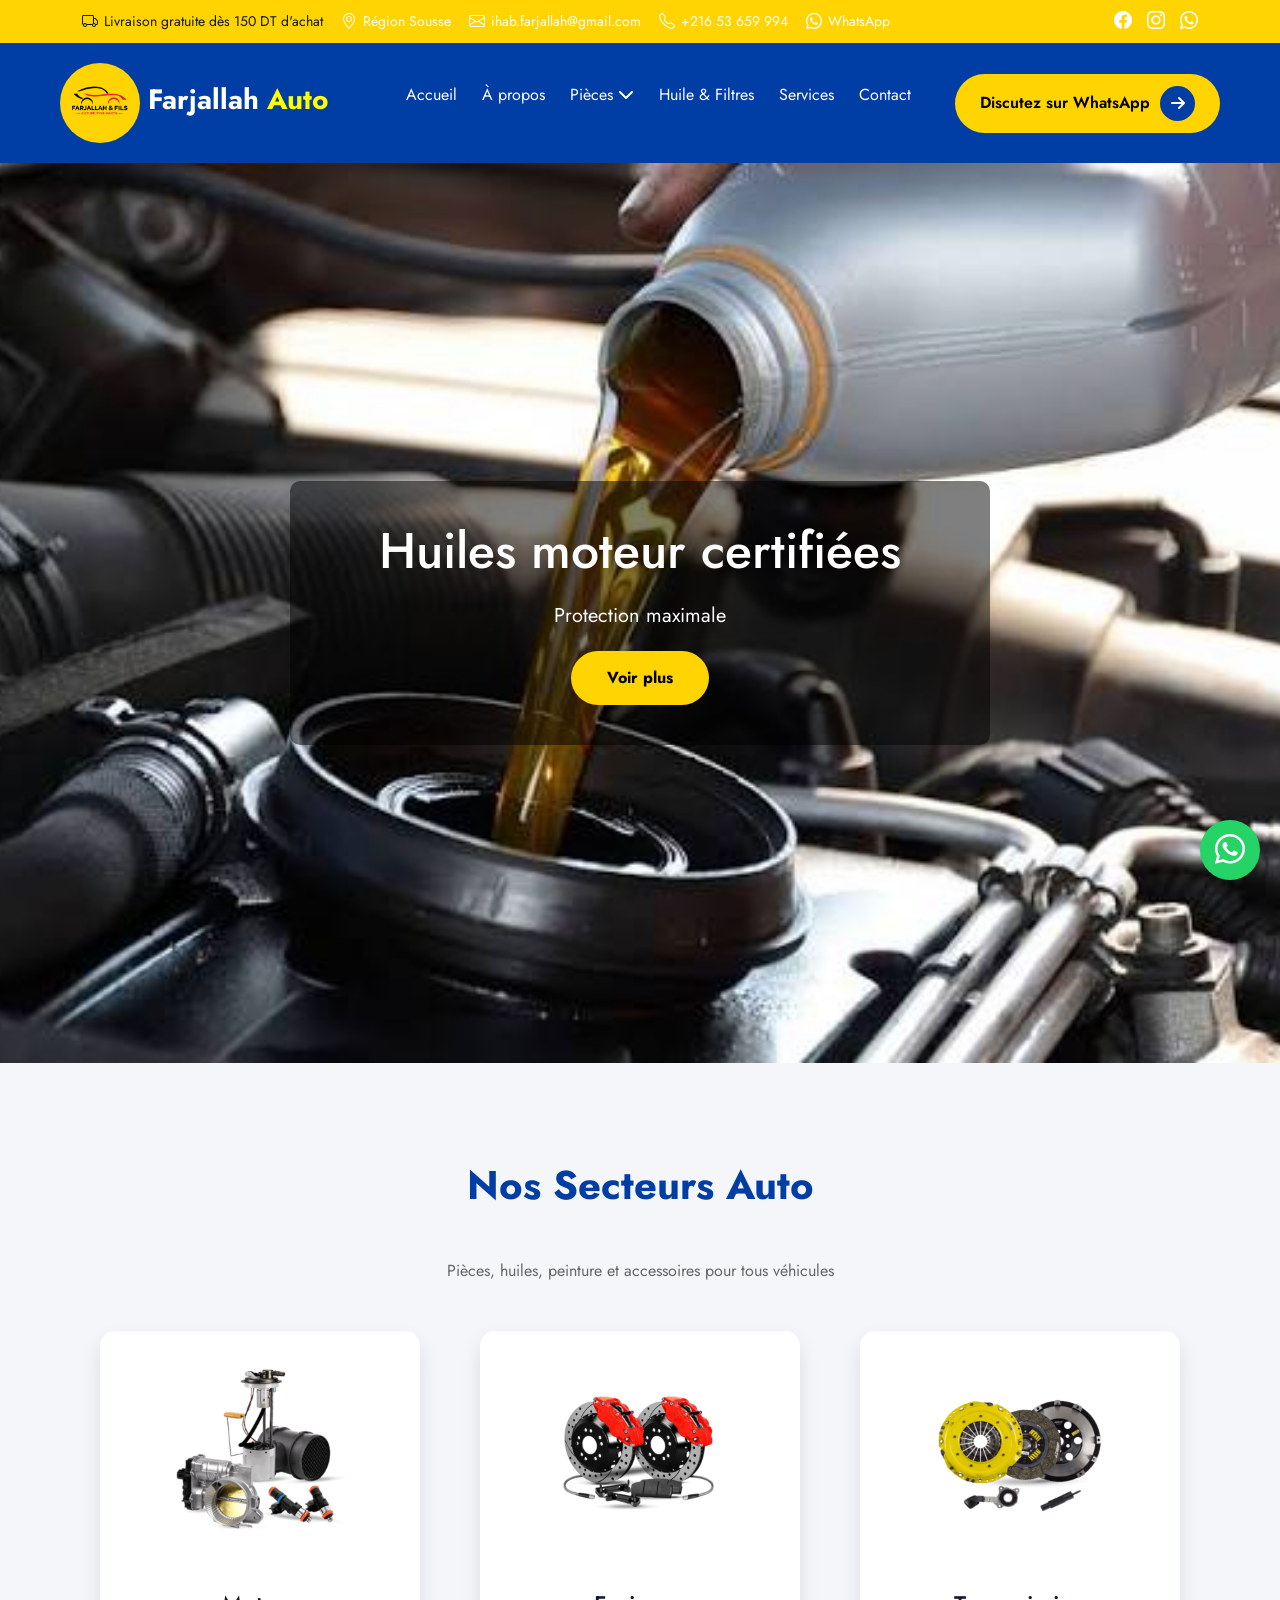
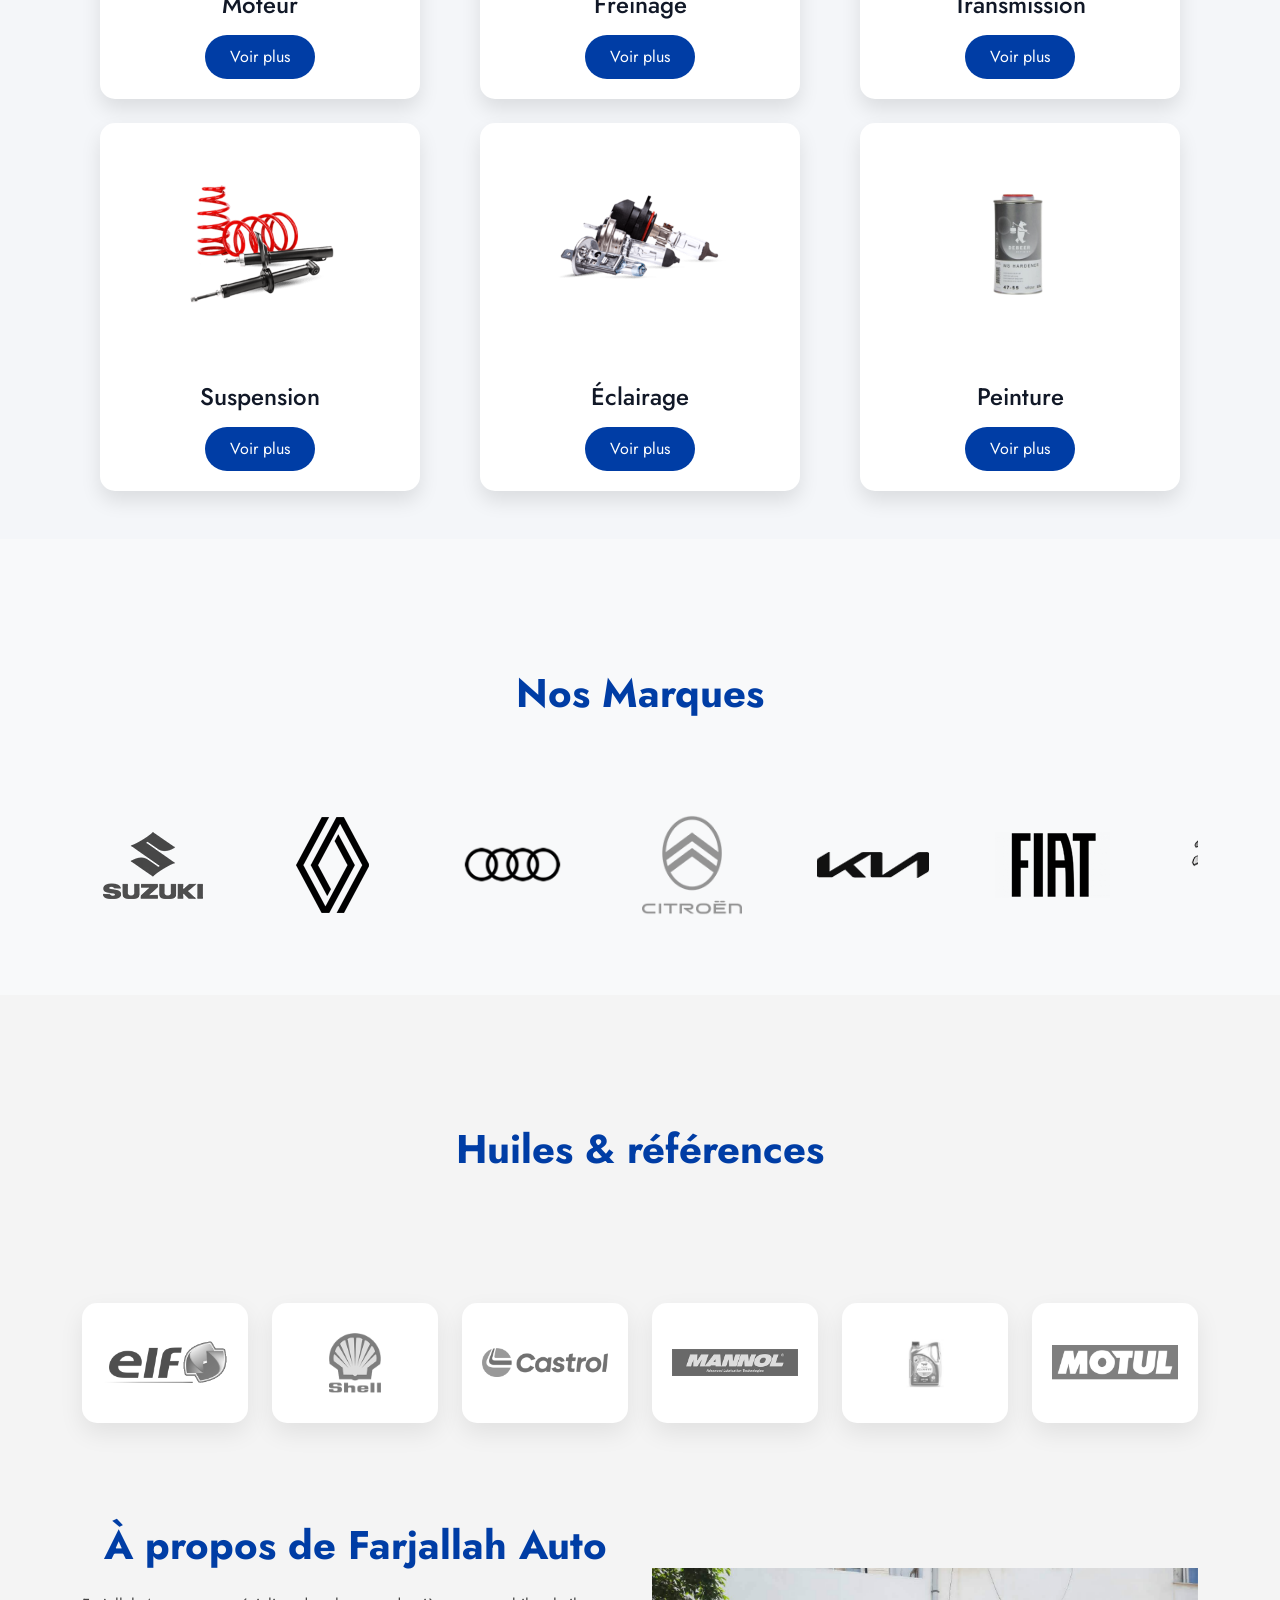
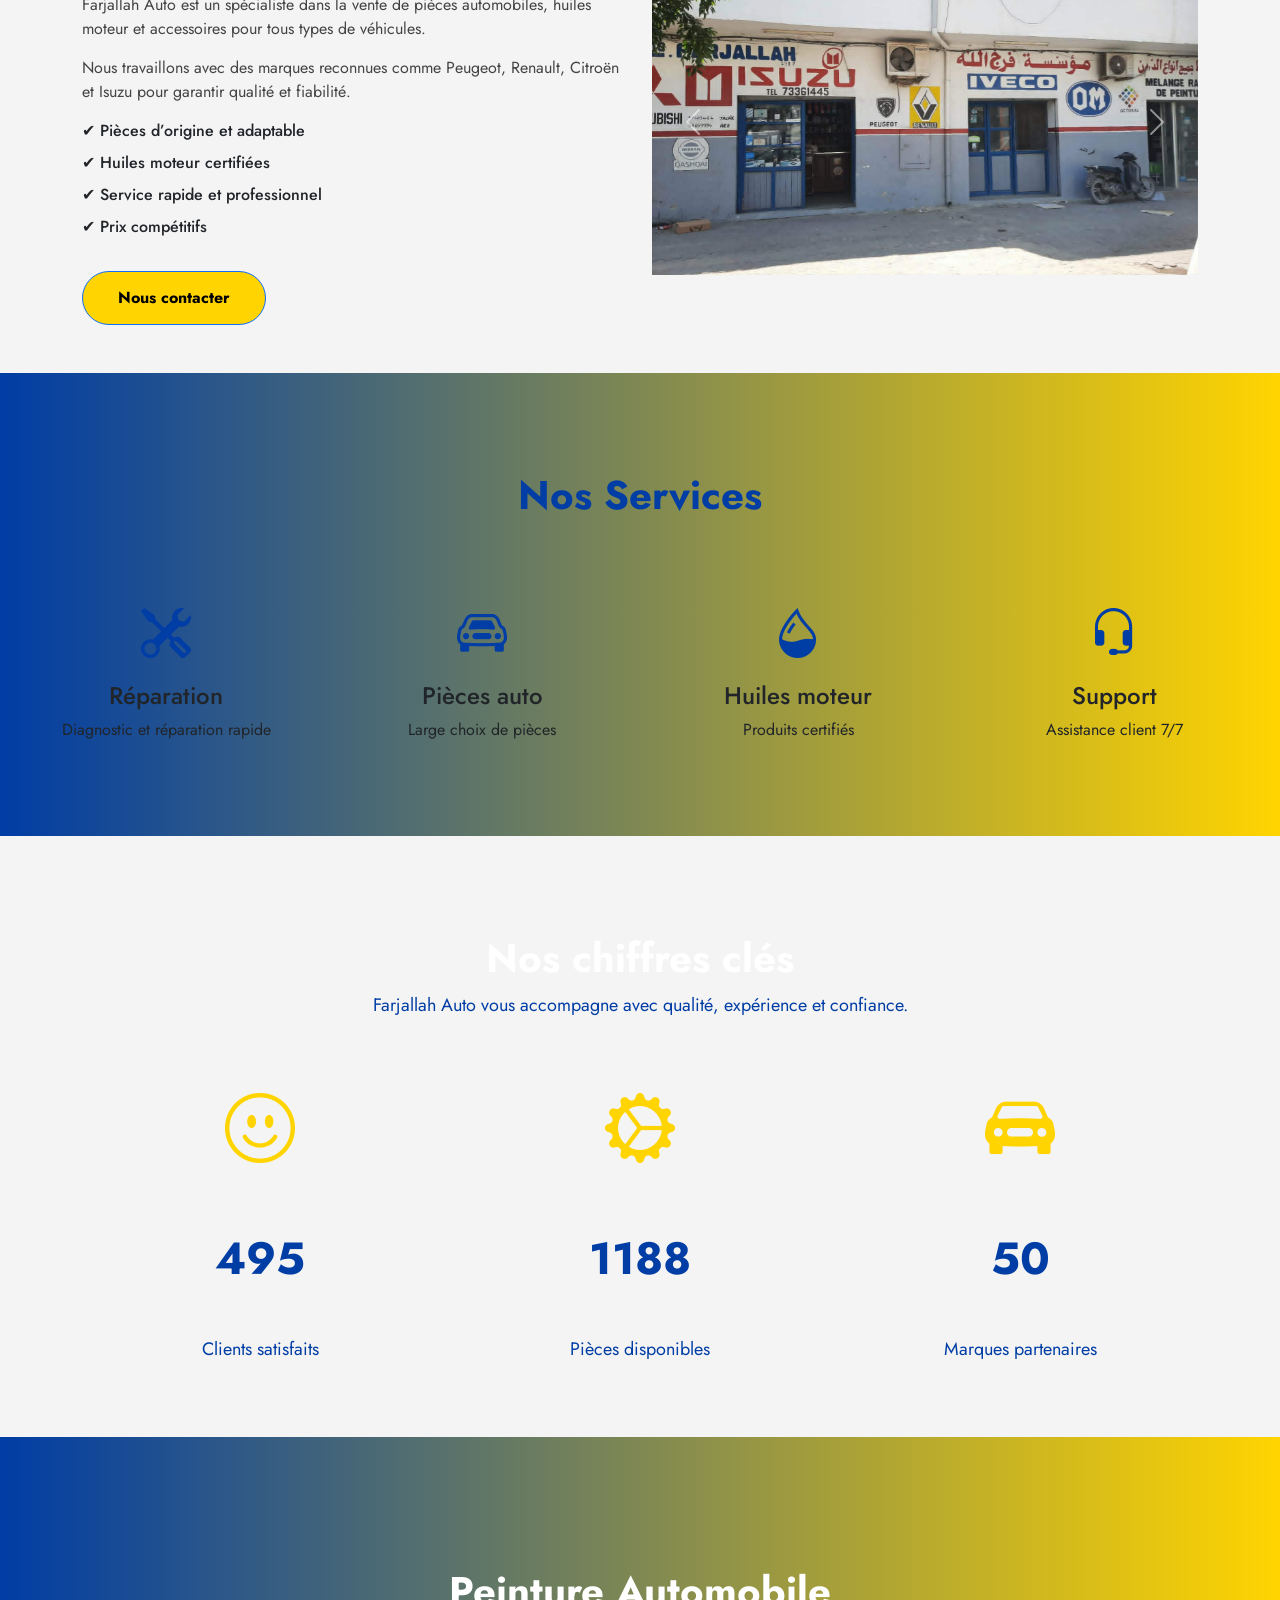
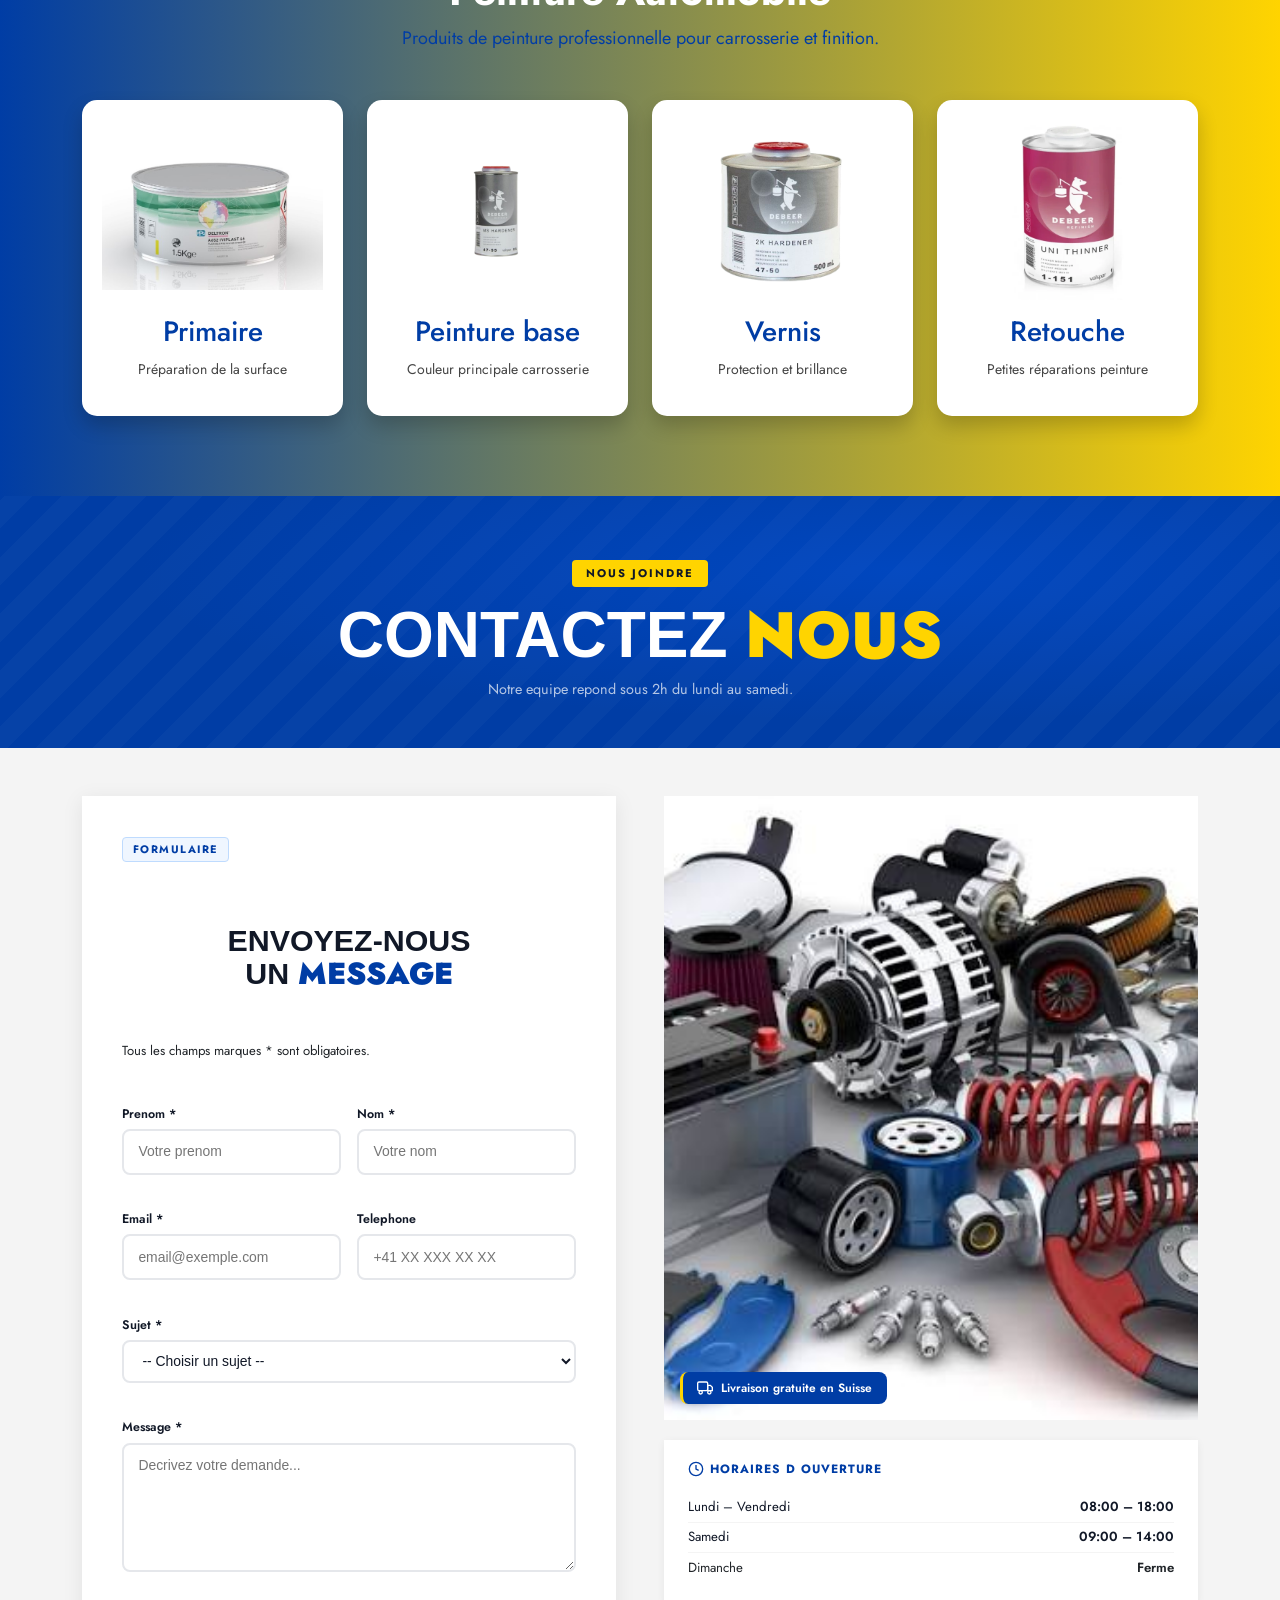
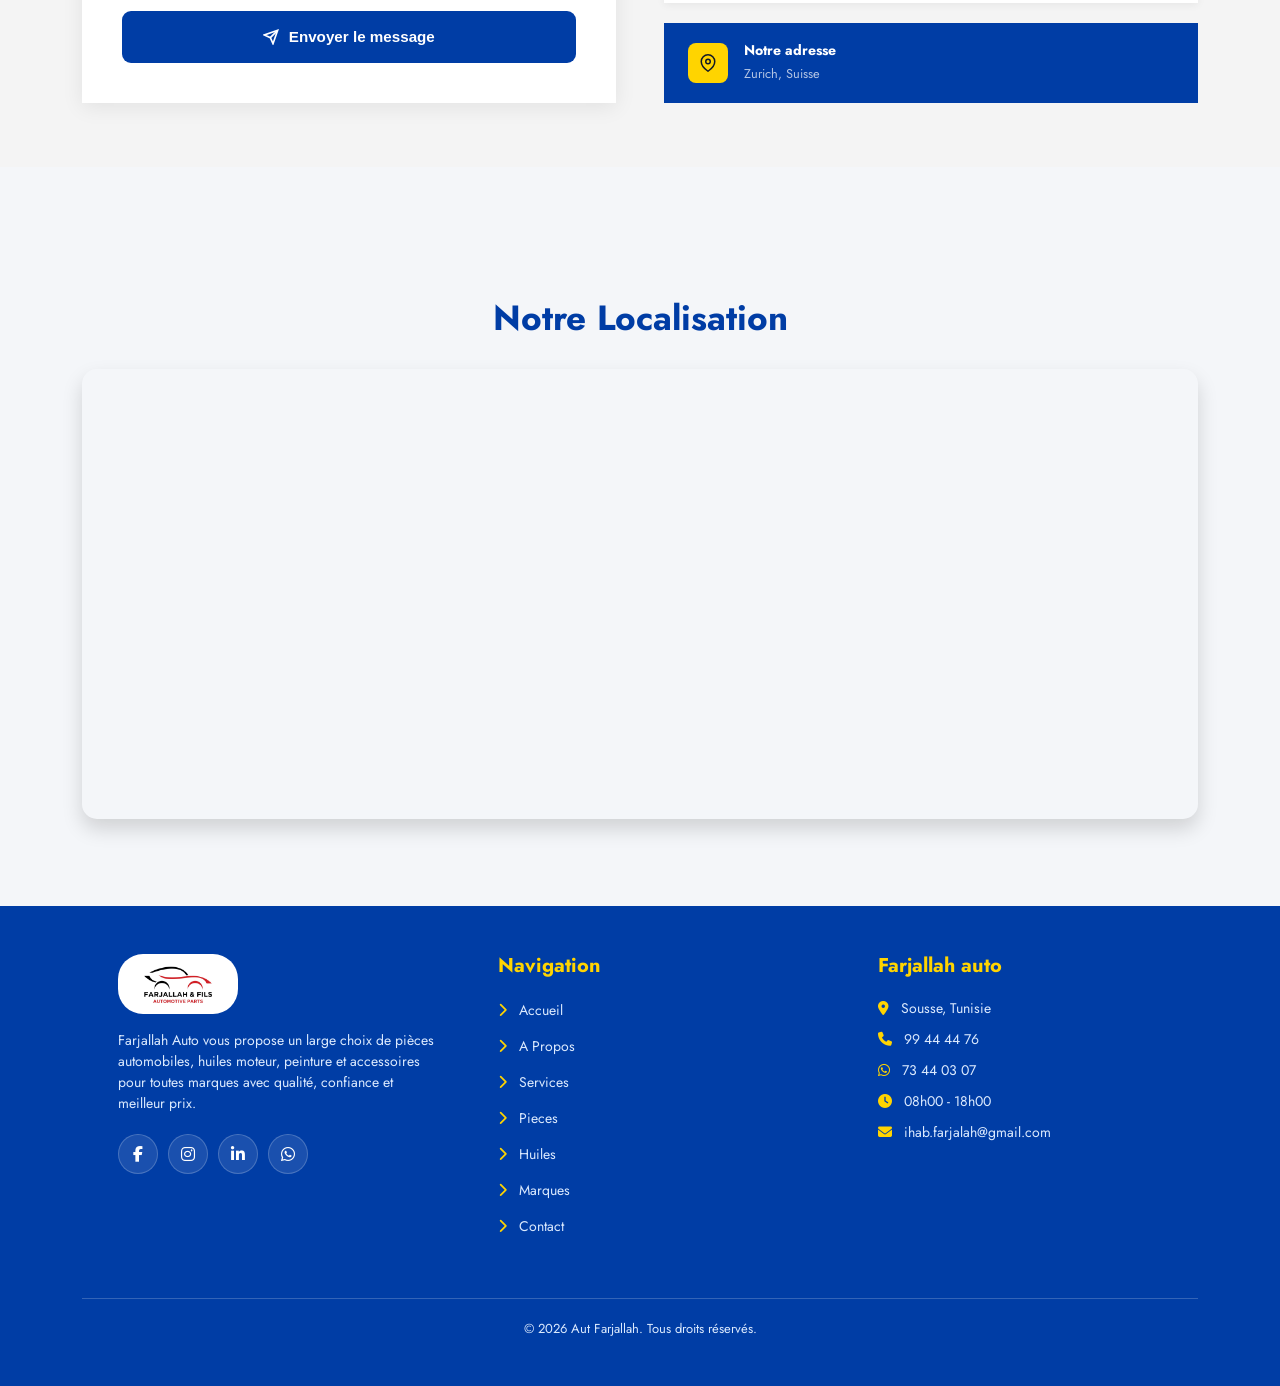
==== commit 73650151: "update site" ====
--- a/index.html
+++ b/index.html
@@ -16,7 +16,7 @@
 
     <!-- Bootstrap -->
     <link rel="stylesheet" href="https://cdn.jsdelivr.net/npm/bootstrap@5.3.3/dist/css/bootstrap.min.css">
-
+<link rel="stylesheet" href="https://cdnjs.cloudflare.com/ajax/libs/font-awesome/6.5.2/css/all.min.css">
     <!-- Bootstrap Icons -->
     <link rel="stylesheet" href="https://cdn.jsdelivr.net/npm/bootstrap-icons@1.11.3/font/bootstrap-icons.min.css">
 
@@ -102,7 +102,7 @@
 <section class="hero">
 
     <div class="hero-slide active">
-        <img src="images/ihab-1.jpg" alt="">
+        <img src="images/ihab-1.jpg" class="img-fluide" alt="">
         <div class="hero-content">
             <h1>Pièces automobiles de qualité</h1>
             <p>Toutes marques disponibles</p>
@@ -350,7 +350,7 @@
         </div>
 
         <!-- SLIDER RIGHT -->
-        <div class="col-lg-6 col-md-12">
+        <div class="col-lg-6 col-md-12 pt-5">
 
             <div id="aboutCarousel" class="carousel slide" data-bs-ride="carousel">
 
@@ -460,7 +460,7 @@
             Produits de peinture professionnelle pour carrosserie et finition.
         </p>
 
-        <div class="row mt-5">
+        <div class="row mt-5 paint-res">
 
             <div class="col-lg-3 col-md-6 col-12">
                 <div class="paint-card">
@@ -777,6 +777,7 @@
 
 <script src="https://cdn.jsdelivr.net/npm/bootstrap@5.3.3/dist/js/bootstrap.bundle.min.js"></script>
 <script src="js/home.js"></script>
+  <script src="js/navbar.js"></script>
 <a href="https://wa.me/21600000000" class="whatsapp-btn" target="_blank">
   <i class="bi bi-whatsapp"></i>
 </a>
--- a/css/style.css
+++ b/css/style.css
@@ -227,12 +227,13 @@
     width: 35px;
     height: 35px;
     border-radius: 50%;
-    display:flex;
-    align-items:center;
-    justify-content:center;
-    transition:.3s;
-}
-
+    display: flex;
+    align-items: center;
+    justify-content: center;
+    transition: .3s;
+}
+
+/* Hover */
 .header-btn .theme-btn:hover{
     background: var(--white);
     color: var(--blue);
@@ -242,76 +243,212 @@
     background: white;
     color: var(--yellow);
 }
+
+/* Tablette */
+@media (max-width: 992px){
+    .header-btn .theme-btn{
+        padding: 10px 20px;
+        font-size: 14px;
+        gap: 8px;
+    }
+
+    .header-btn .theme-btn i{
+        width: 32px;
+        height: 32px;
+        font-size: 14px;
+    }
+}
+
+/* Mobile */
+@media (max-width: 768px){
+    .header-btn{
+        display: flex;
+        justify-content: center;
+        width: 100%;
+    }
+
+    .header-btn .theme-btn{
+        padding: 10px 18px;
+        font-size: 13px;
+        border-radius: 25px;
+    }
+
+    .header-btn .theme-btn i{
+        width: 28px;
+        height: 28px;
+        font-size: 12px;
+    }
+}
+
+/* Petit mobile */
+@media (max-width: 480px){
+    .header-btn .theme-btn{
+        padding: 8px 15px;
+        font-size: 12px;
+        gap: 6px;
+    }
+
+    .header-btn .theme-btn i{
+        width: 25px;
+        height: 25px;
+        font-size: 11px;
+    }
+}
 /* HERO */
 
 .hero{
-    position:relative;
-    height:100vh;
-    overflow:hidden;
+    position: relative;
+    height: 100vh;
+    overflow: hidden;
 }
 
 .hero-slide{
-    position:absolute;
-    width:100%;
-    height:100%;
-    opacity:0;
-    transition:opacity 1s ease-in-out;
+    position: absolute;
+    width: 100%;
+    height: 100%;
+    opacity: 0;
+    transition: opacity 1s ease-in-out;
 }
 
 .hero-slide.active{
-    opacity:1;
-    z-index:1;
+    opacity: 1;
+    z-index: 1;
 }
 
 .hero-slide img{
-    width:100%;
-    height:100%;
-    object-fit:cover;
+    width: 100%;
+    height: 100%;
+    object-fit: cover;
 }
 
 .hero-content{
-    position:absolute;
-    top:50%;
-    left:50%;
-    transform:translate(-50%,-50%);
-    text-align:center;
-    color:white;
-    background:rgba(0,0,0,.5);
-    padding:40px;
-    border-radius:10px;
+    position: absolute;
+    top: 50%;
+    left: 50%;
+    transform: translate(-50%, -50%);
+    text-align: center;
+    color: white;
+    background: rgba(0,0,0,.5);
+    padding: 40px;
+    border-radius: 10px;
+    width: 80%;
+    max-width: 700px;
 }
 
 .hero-content h1{
-    font-size:50px;
-    margin-bottom:20px;
+    font-size: 50px;
+    margin-bottom: 20px;
+    line-height: 1.2;
 }
 
 .hero-content p{
-    font-size:20px;
-    margin-bottom:20px;
+    font-size: 20px;
+    margin-bottom: 20px;
 }
 
 .btn{
-    background:var(--yellow);
-    color:black;
-    text-decoration:none;
-    padding:14px 35px;
-    border-radius:30px;
-    font-weight:bold;
-    transition:.4s;
+    background: var(--yellow);
+    color: black;
+    text-decoration: none;
+    padding: 14px 35px;
+    border-radius: 30px;
+    font-weight: bold;
+    transition: .4s;
 }
 
 .btn:hover{
-    transform:scale(1.1);
-}
-
-/* TITLES */
-
+    transform: scale(1.1);
+}
+
+/* TITRES */
 section h2{
-    text-align:center;
-    font-size:40px;
-    margin:50px 0;
-    color:var(--blue);
+    text-align: center;
+    font-size: 40px;
+    margin: 50px 0;
+    color: var(--blue);
+}
+
+/* TABLETTE */
+@media (max-width: 992px){
+    .hero-content{
+        width: 85%;
+        padding: 30px;
+    }
+
+    .hero-content h1{
+        font-size: 38px;
+    }
+
+    .hero-content p{
+        font-size: 18px;
+    }
+
+    .btn{
+        padding: 12px 28px;
+    }
+
+    section h2{
+        font-size: 32px;
+    }
+}
+
+/* MOBILE */
+@media (max-width: 768px){
+    .hero{
+        height: 80vh;
+    }
+
+    .hero-content{
+        width: 90%;
+        padding: 25px;
+    }
+
+    .hero-content h1{
+        font-size: 28px;
+    }
+
+    .hero-content p{
+        font-size: 16px;
+    }
+
+    .btn{
+        padding: 10px 24px;
+        font-size: 14px;
+    }
+
+    section h2{
+        font-size: 28px;
+        margin: 35px 0;
+    }
+}
+
+/* PETIT MOBILE */
+@media (max-width: 480px){
+    .hero{
+        height: 70vh;
+    }
+
+    .hero-content{
+        width: 95%;
+        padding: 20px;
+    }
+
+    .hero-content h1{
+        font-size: 22px;
+    }
+
+    .hero-content p{
+        font-size: 14px;
+    }
+
+    .btn{
+        padding: 8px 20px;
+        font-size: 13px;
+    }
+
+    section h2{
+        font-size: 24px;
+    }
 }
 
 /*sector*/
@@ -744,6 +881,17 @@
     color:#eee;
 }
 /*peintre*/
+@media(max-width:992px){
+    .paint-res{
+gap: 3rem;
+    }
+}
+
+@media(max-width:768px){
+    .paint-res{
+      gap: 3rem;
+    }
+}
 .paint-section{
     padding:80px 20px;
     background:linear-gradient(to right, #003DA5, #FFD400);
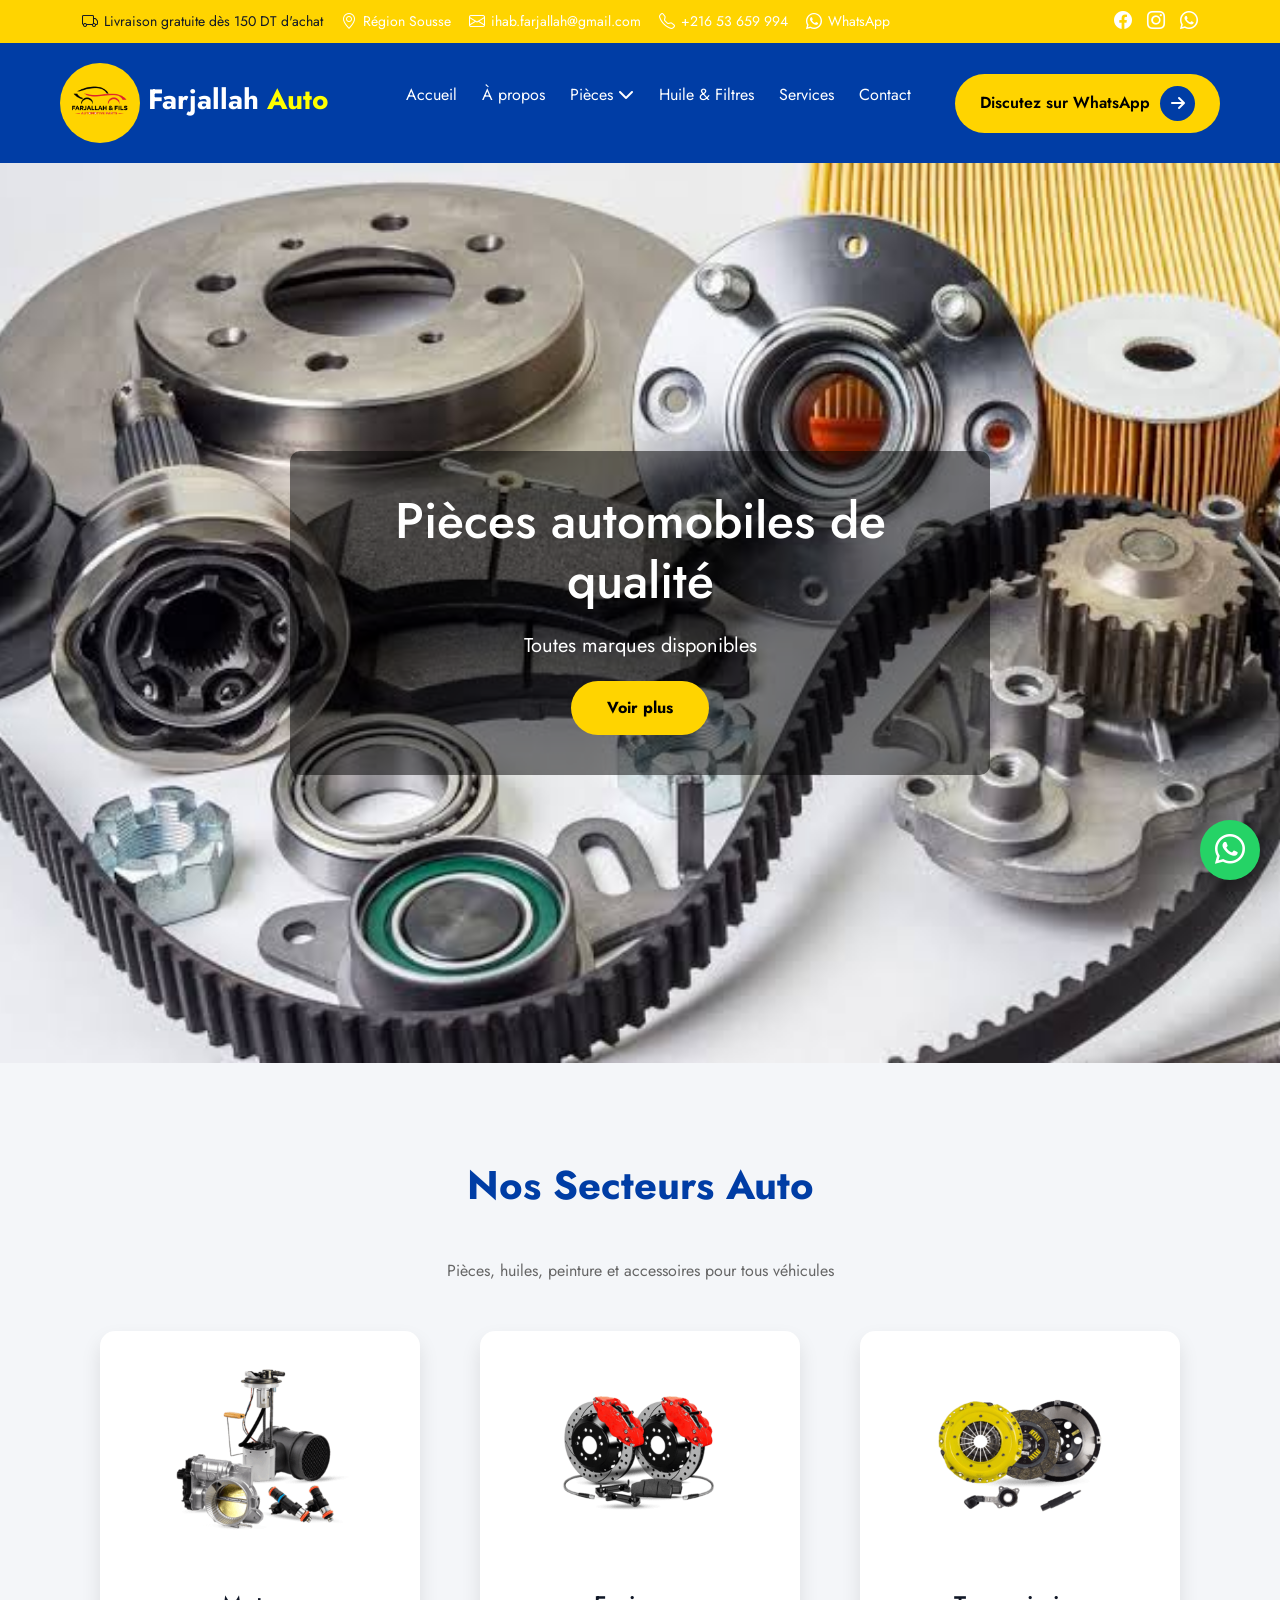
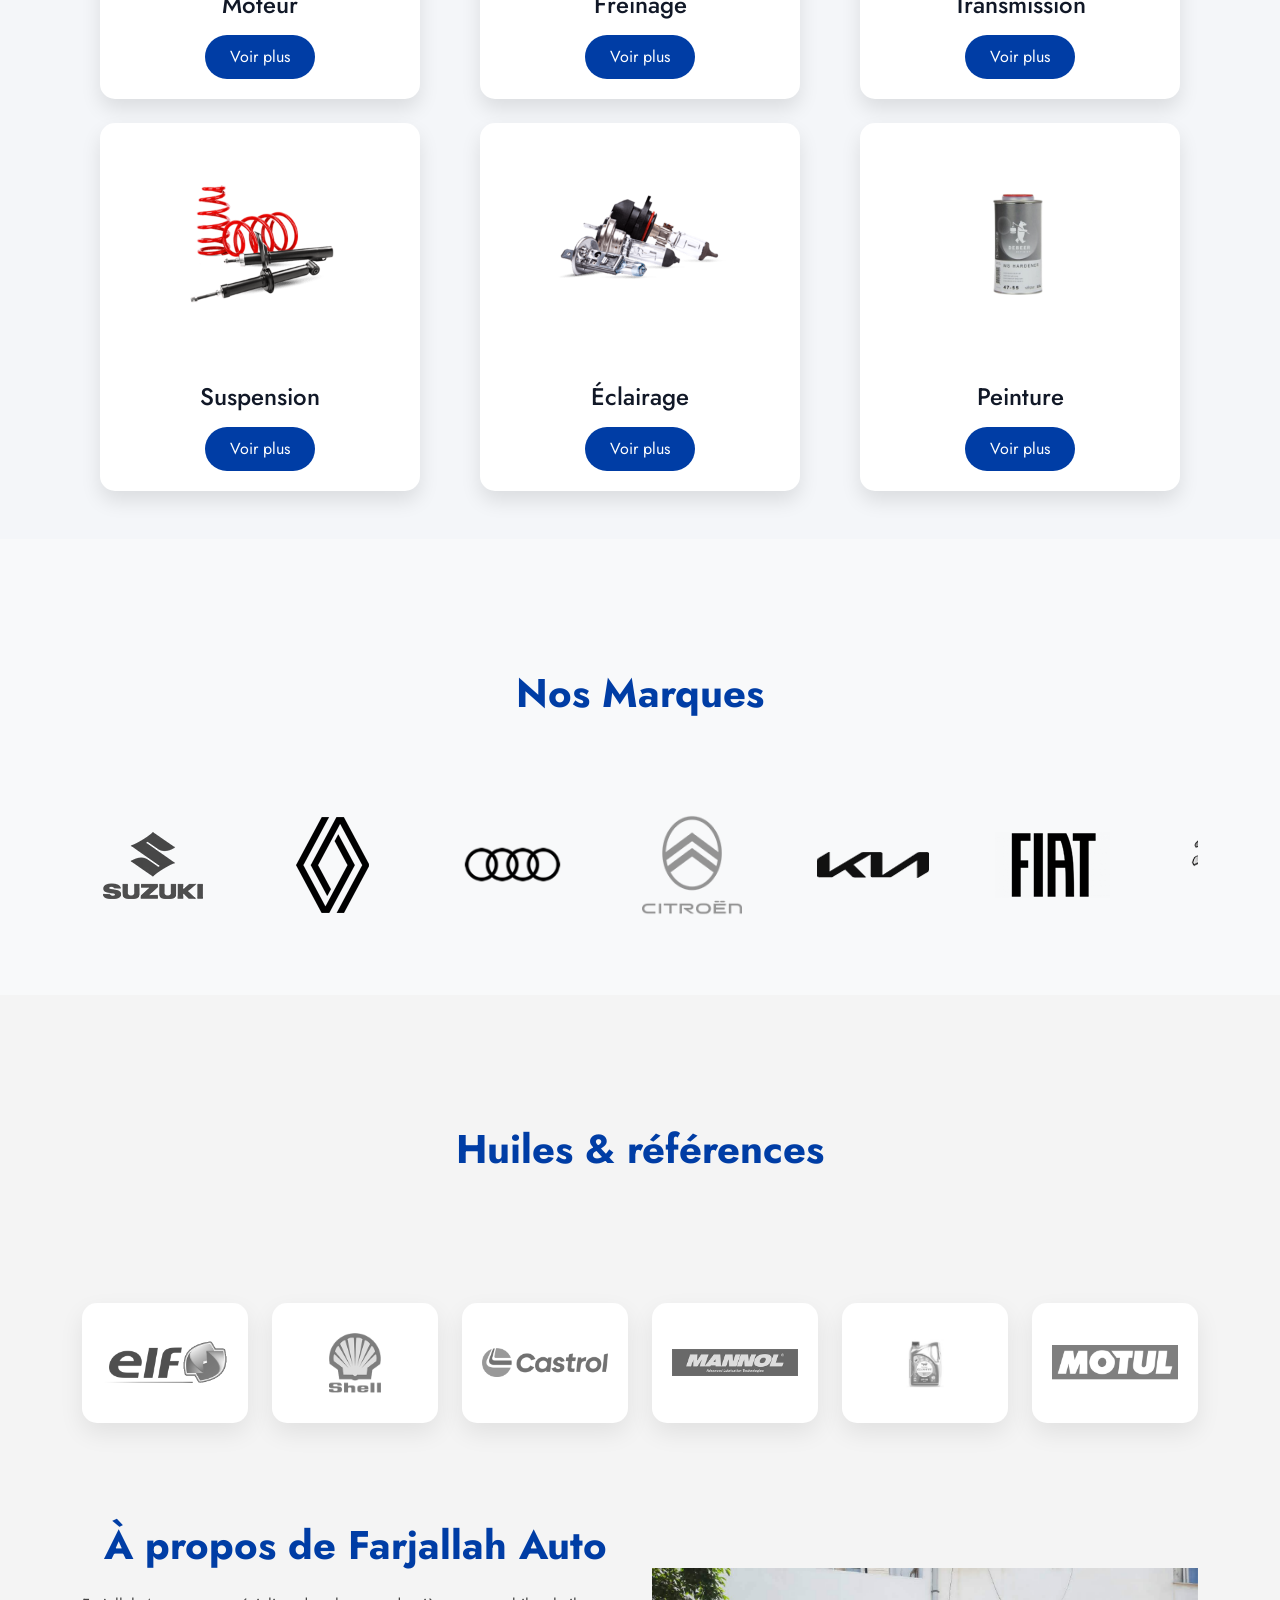
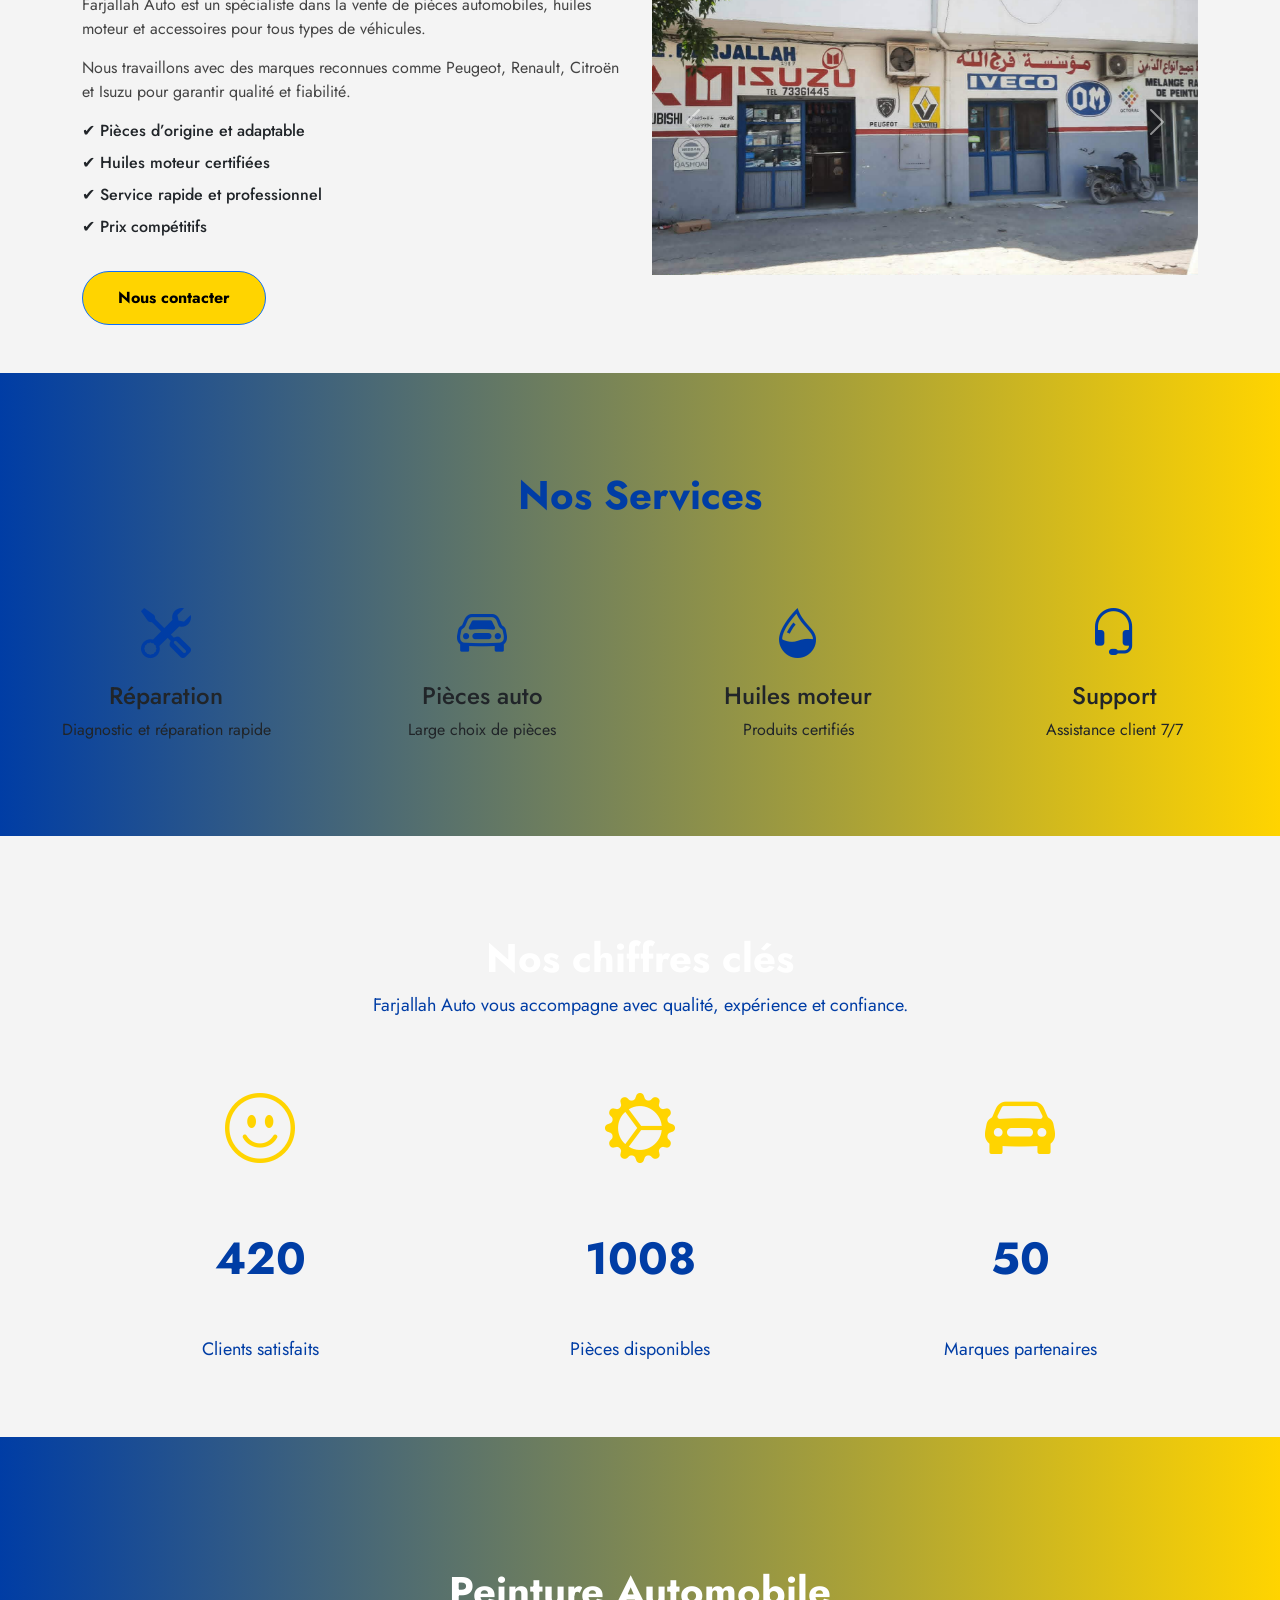
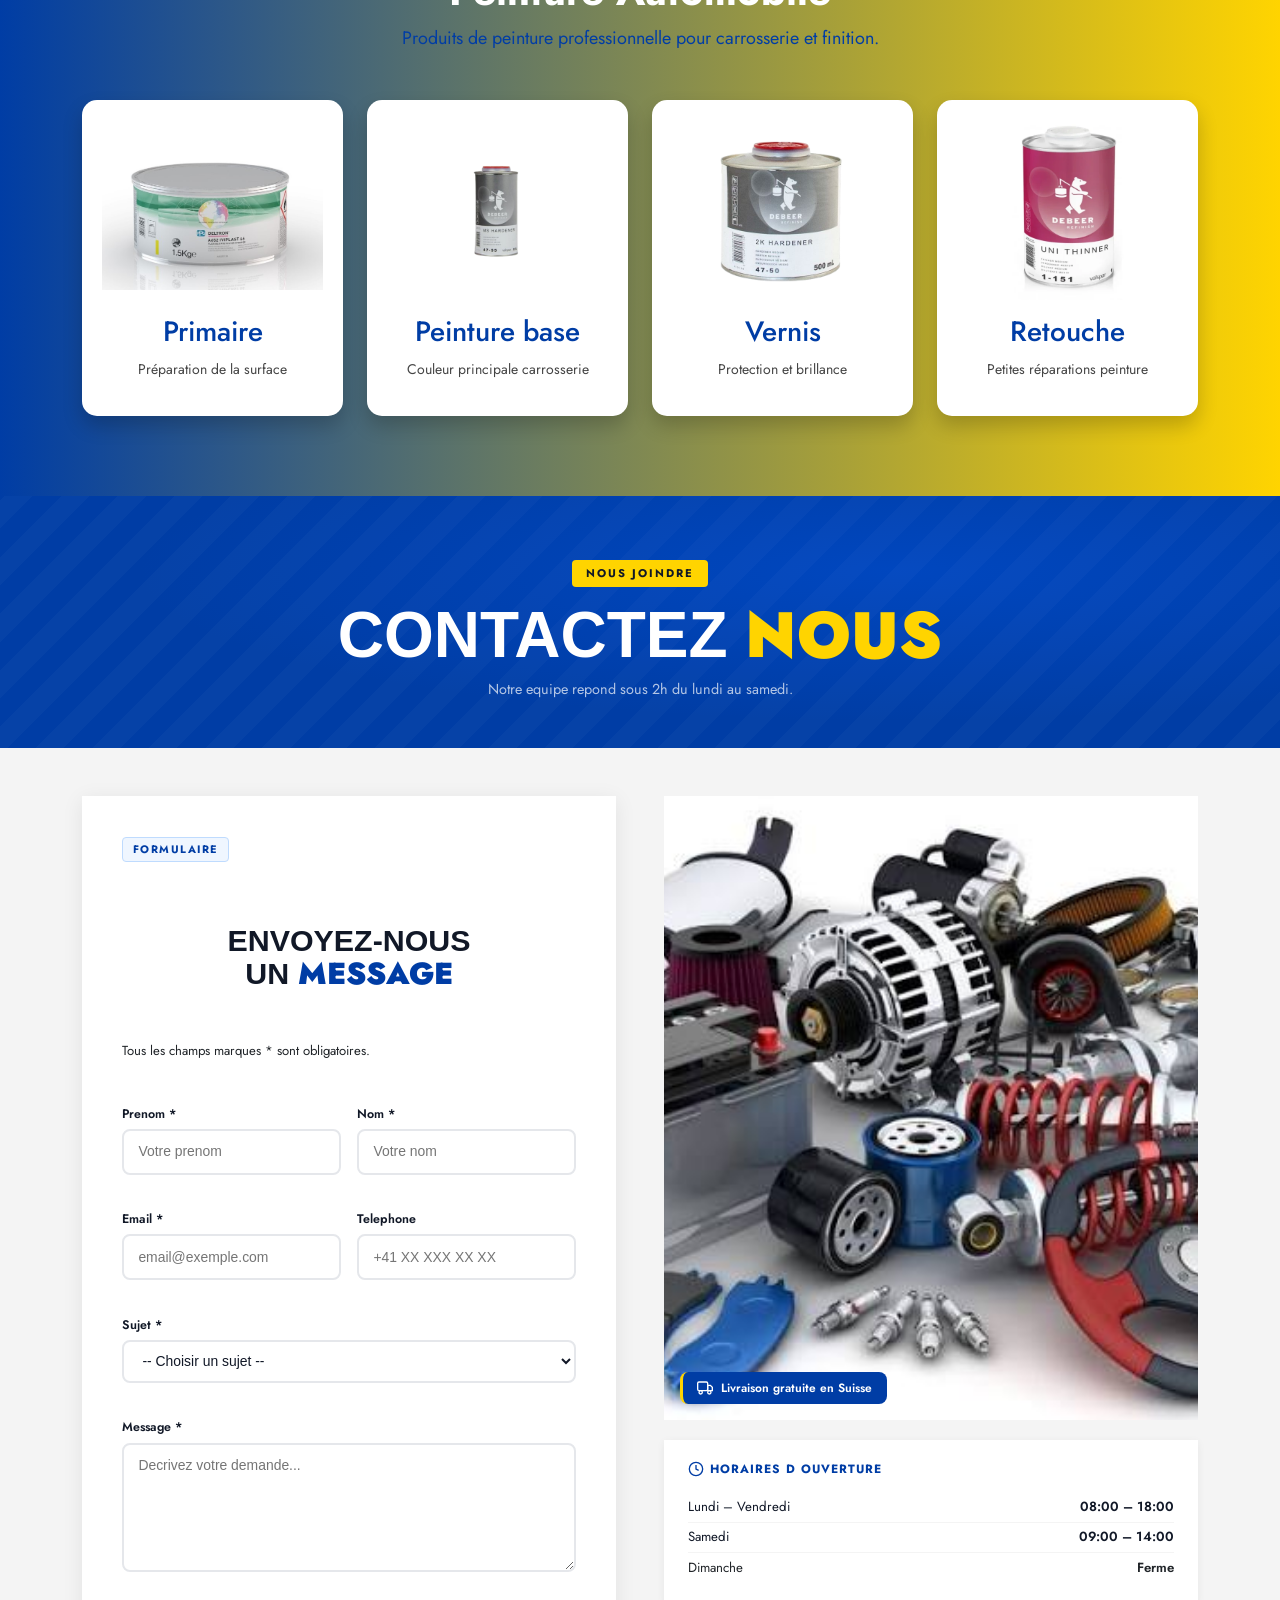
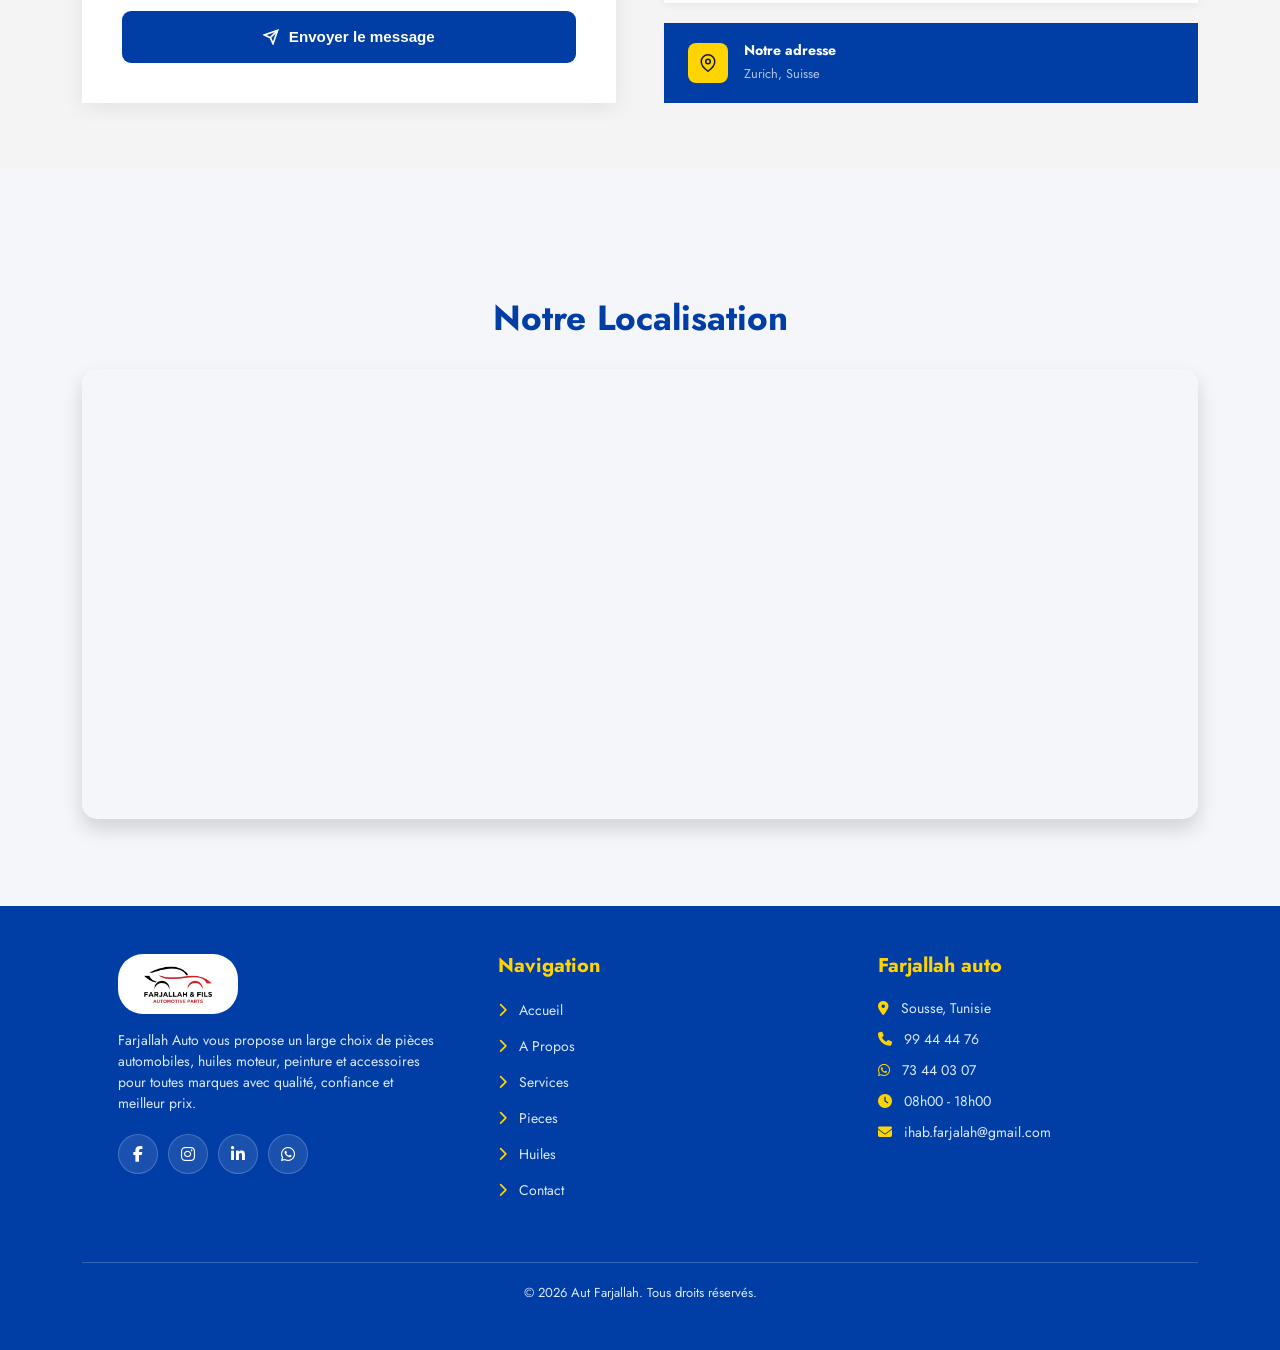
==== commit f73f8ad0: "update more" ====
--- a/index.html
+++ b/index.html
@@ -90,7 +90,7 @@
             <i class="fa-solid fa-bars"></i>
         </div>
        <div class="header-btn">
-    <a href="https://wa.me/21600000000" class="theme-btn">
+    <a href="https://wa.me/21653659994" class="theme-btn">
         Discutez sur WhatsApp 
         <i class="fa-solid fa-arrow-right"></i>
     </a>
@@ -716,13 +716,7 @@
        Huiles
         </a>
         </li>
-          <li>
-        <a class="footer-text">
-       <i class="fas fa-chevron-right"></i>
-       Marques
-        </a>
-        </li>
-<li>
+        <li>
         <a href="contact.html" class="footer-text">
                 <i class="fas fa-chevron-right"></i>
       Contact
@@ -776,9 +770,9 @@
 
 
 <script src="https://cdn.jsdelivr.net/npm/bootstrap@5.3.3/dist/js/bootstrap.bundle.min.js"></script>
+<script src="js/navbar.js"></script>
 <script src="js/home.js"></script>
-  <script src="js/navbar.js"></script>
-<a href="https://wa.me/21600000000" class="whatsapp-btn" target="_blank">
+<a href="https://wa.me/21653659994" class="whatsapp-btn" target="_blank">
   <i class="bi bi-whatsapp"></i>
 </a>
 </body>
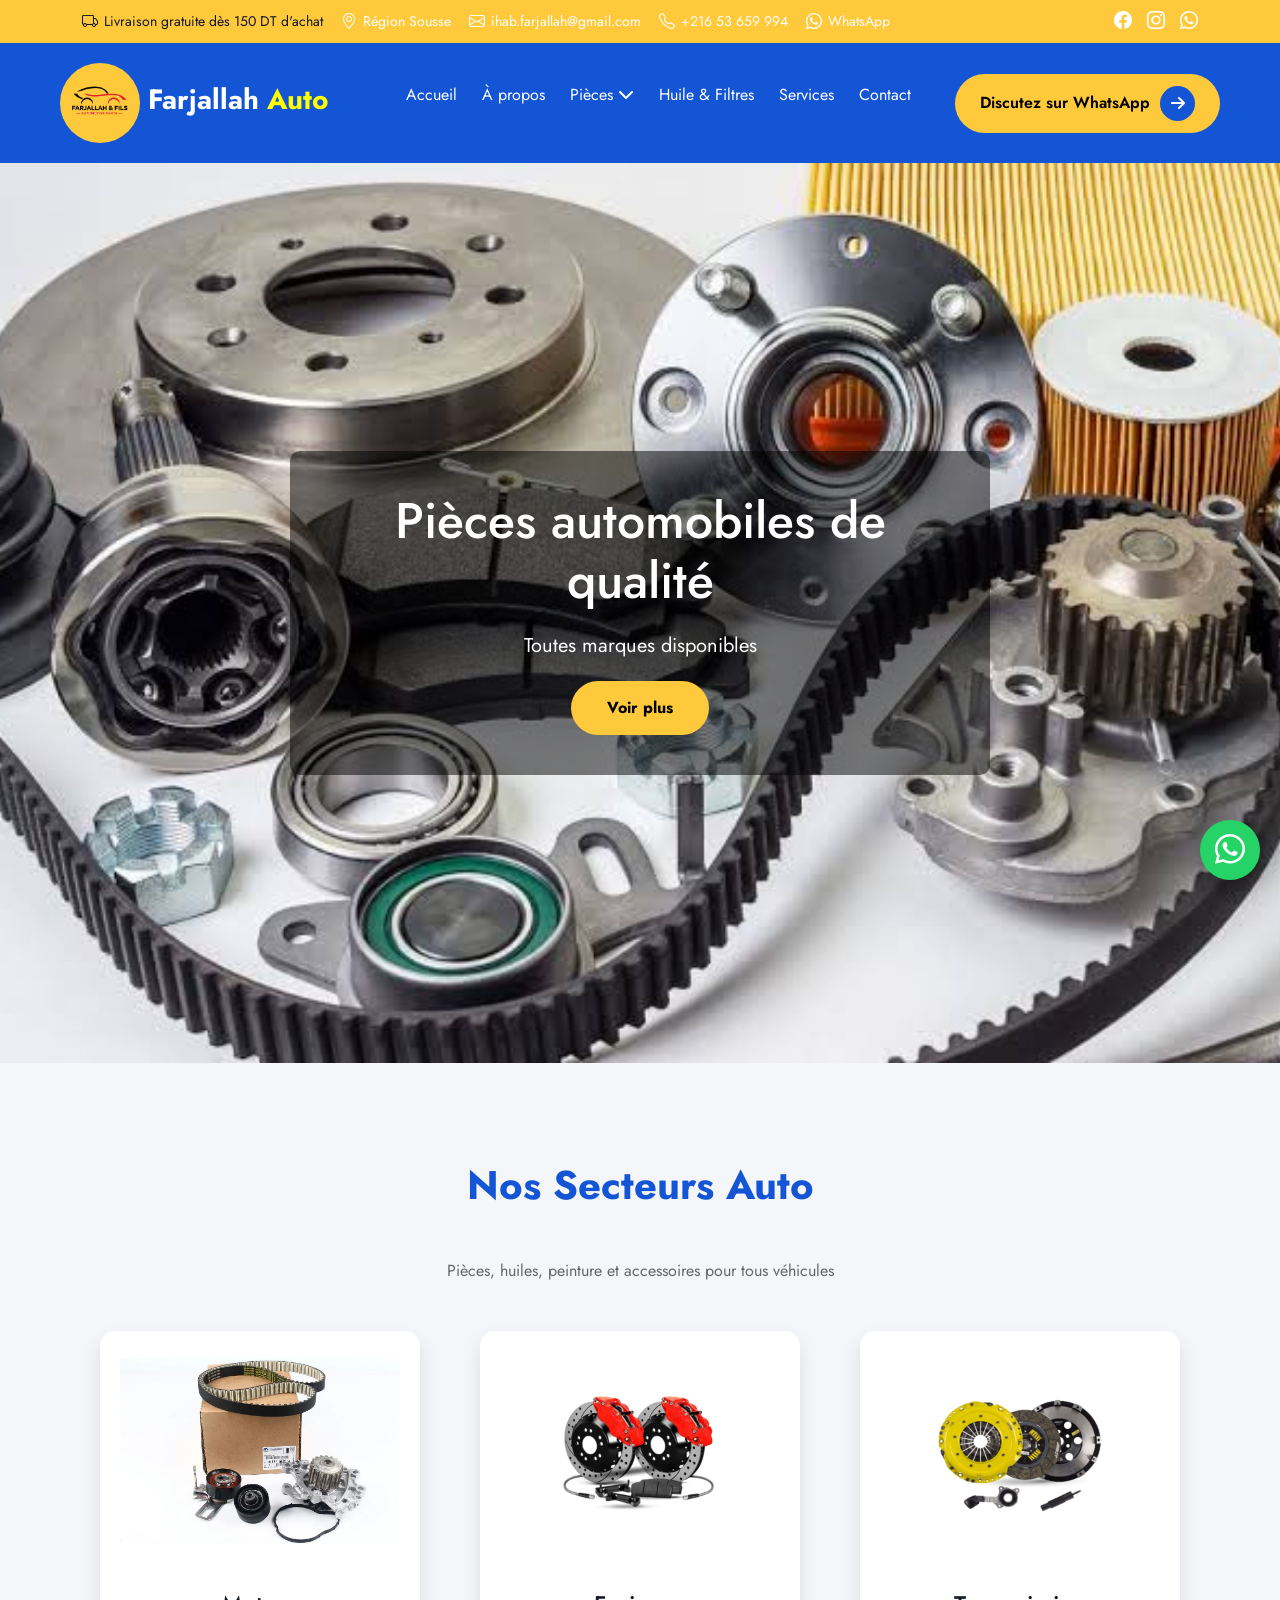
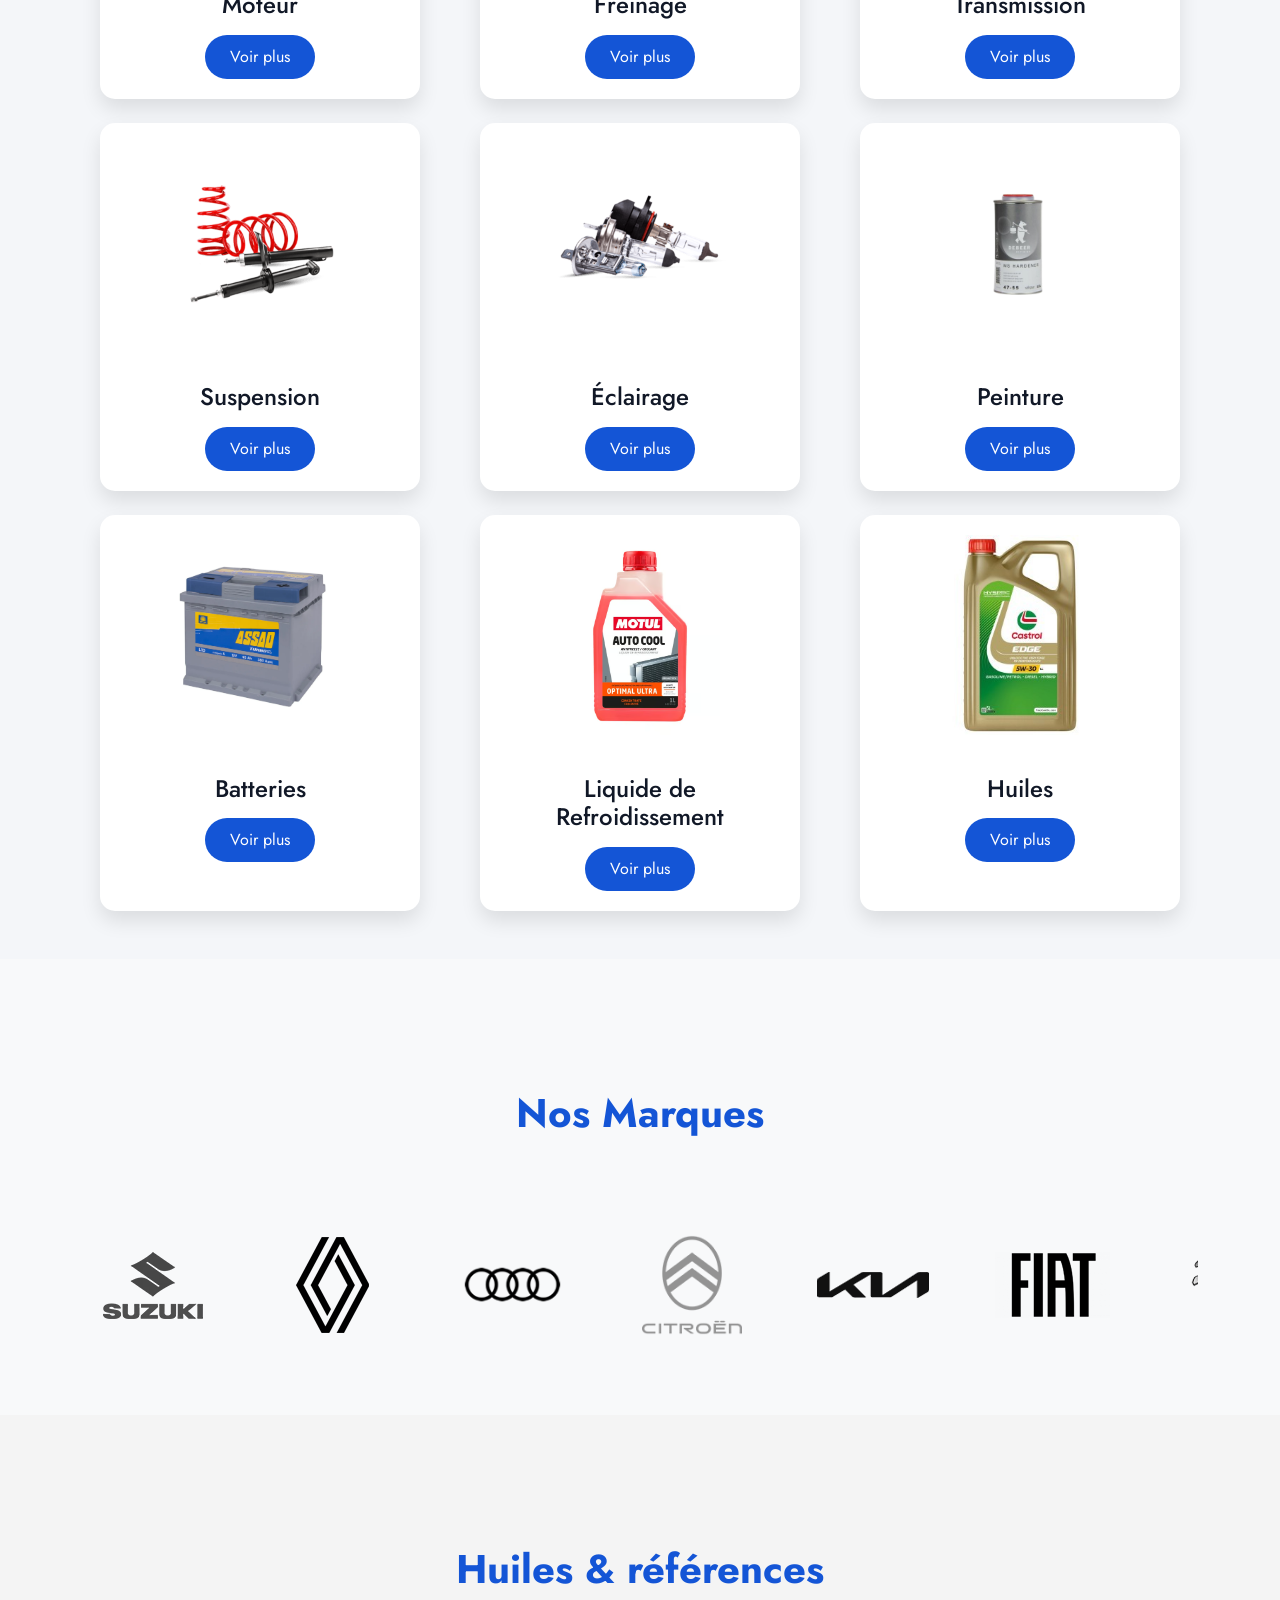
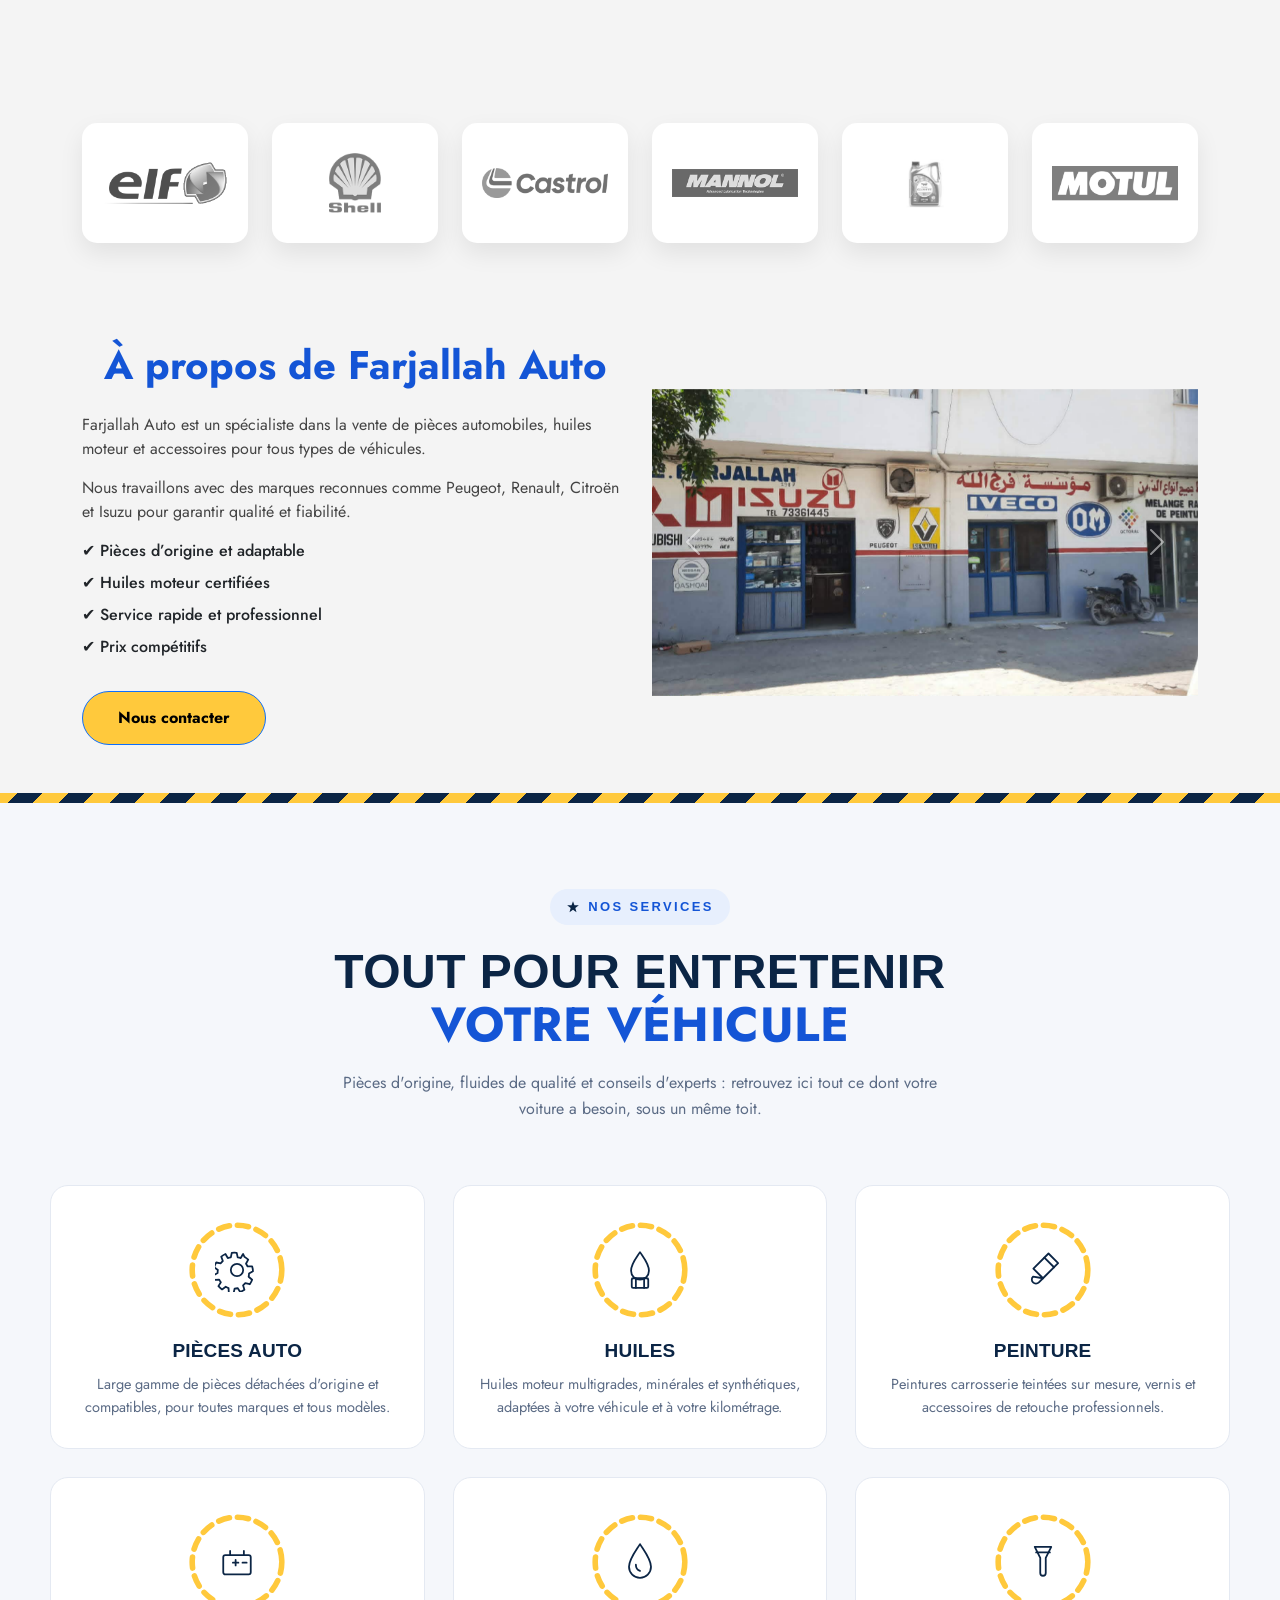
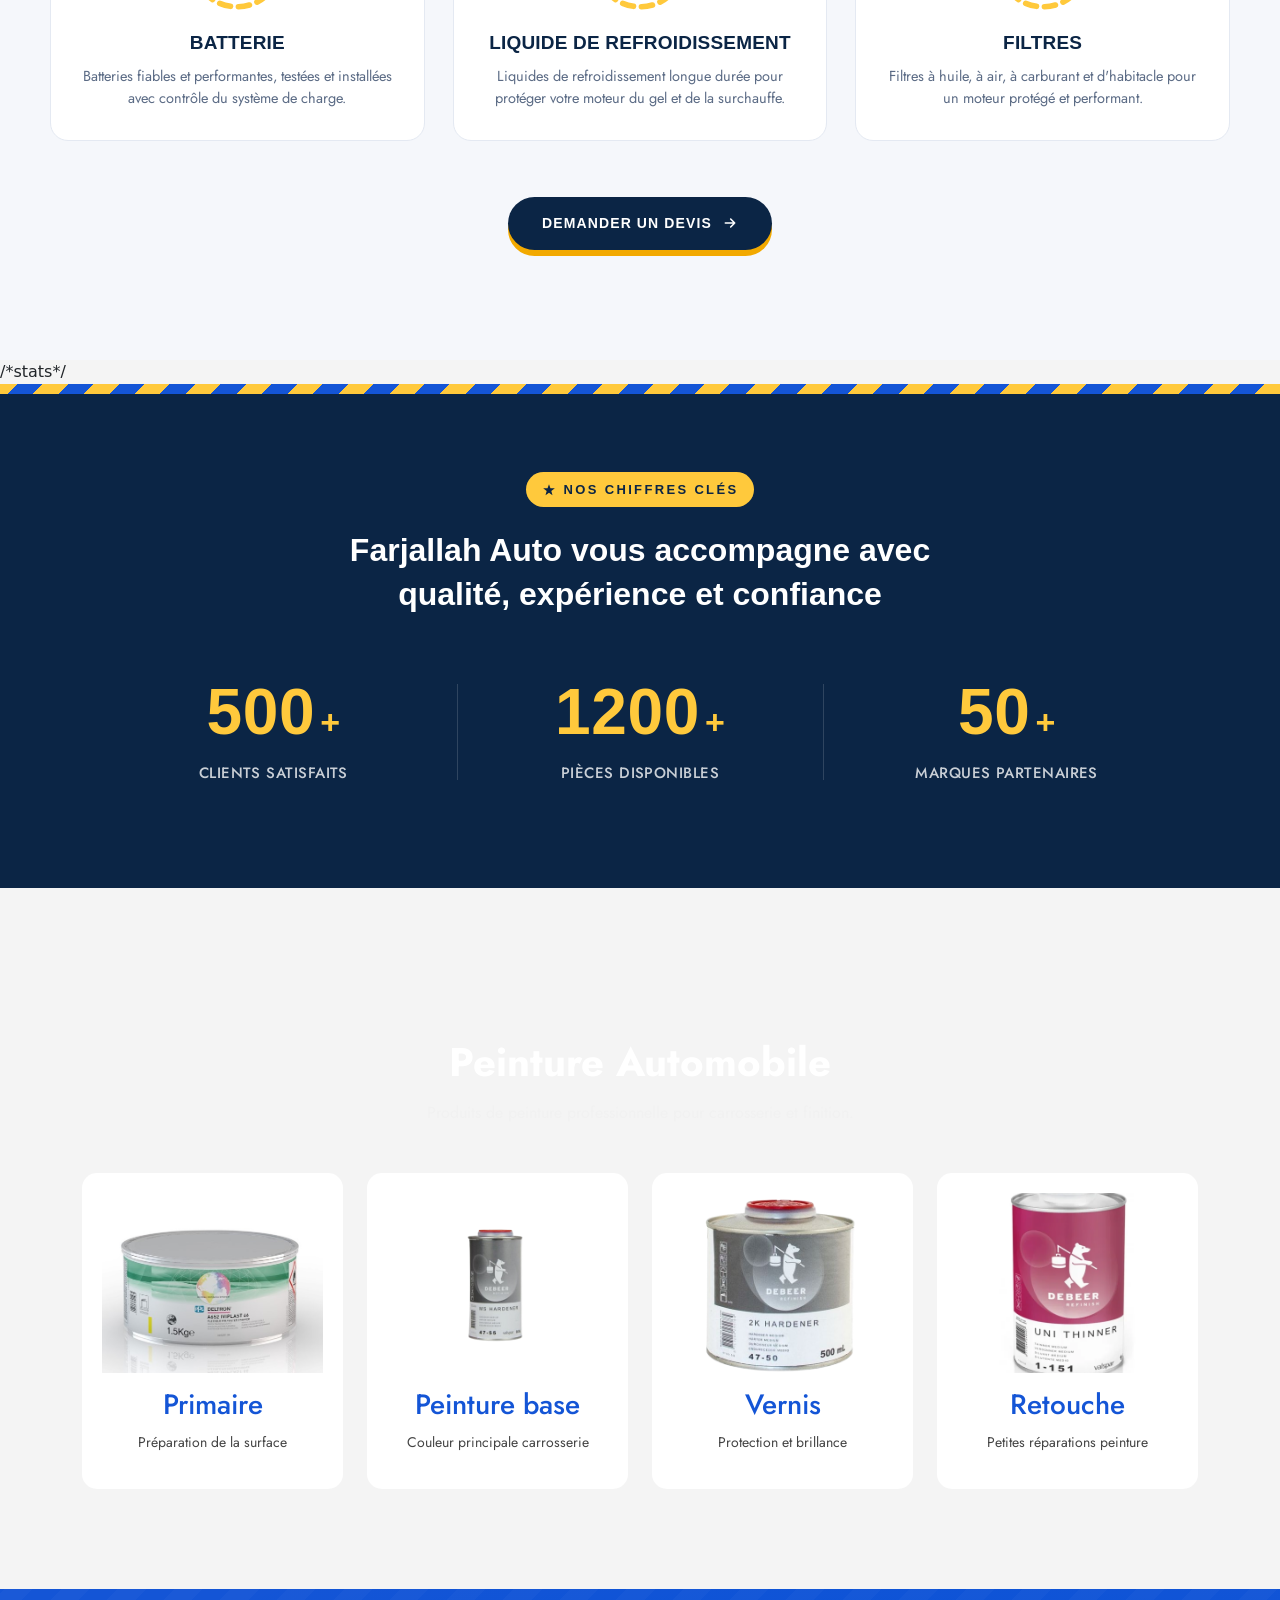
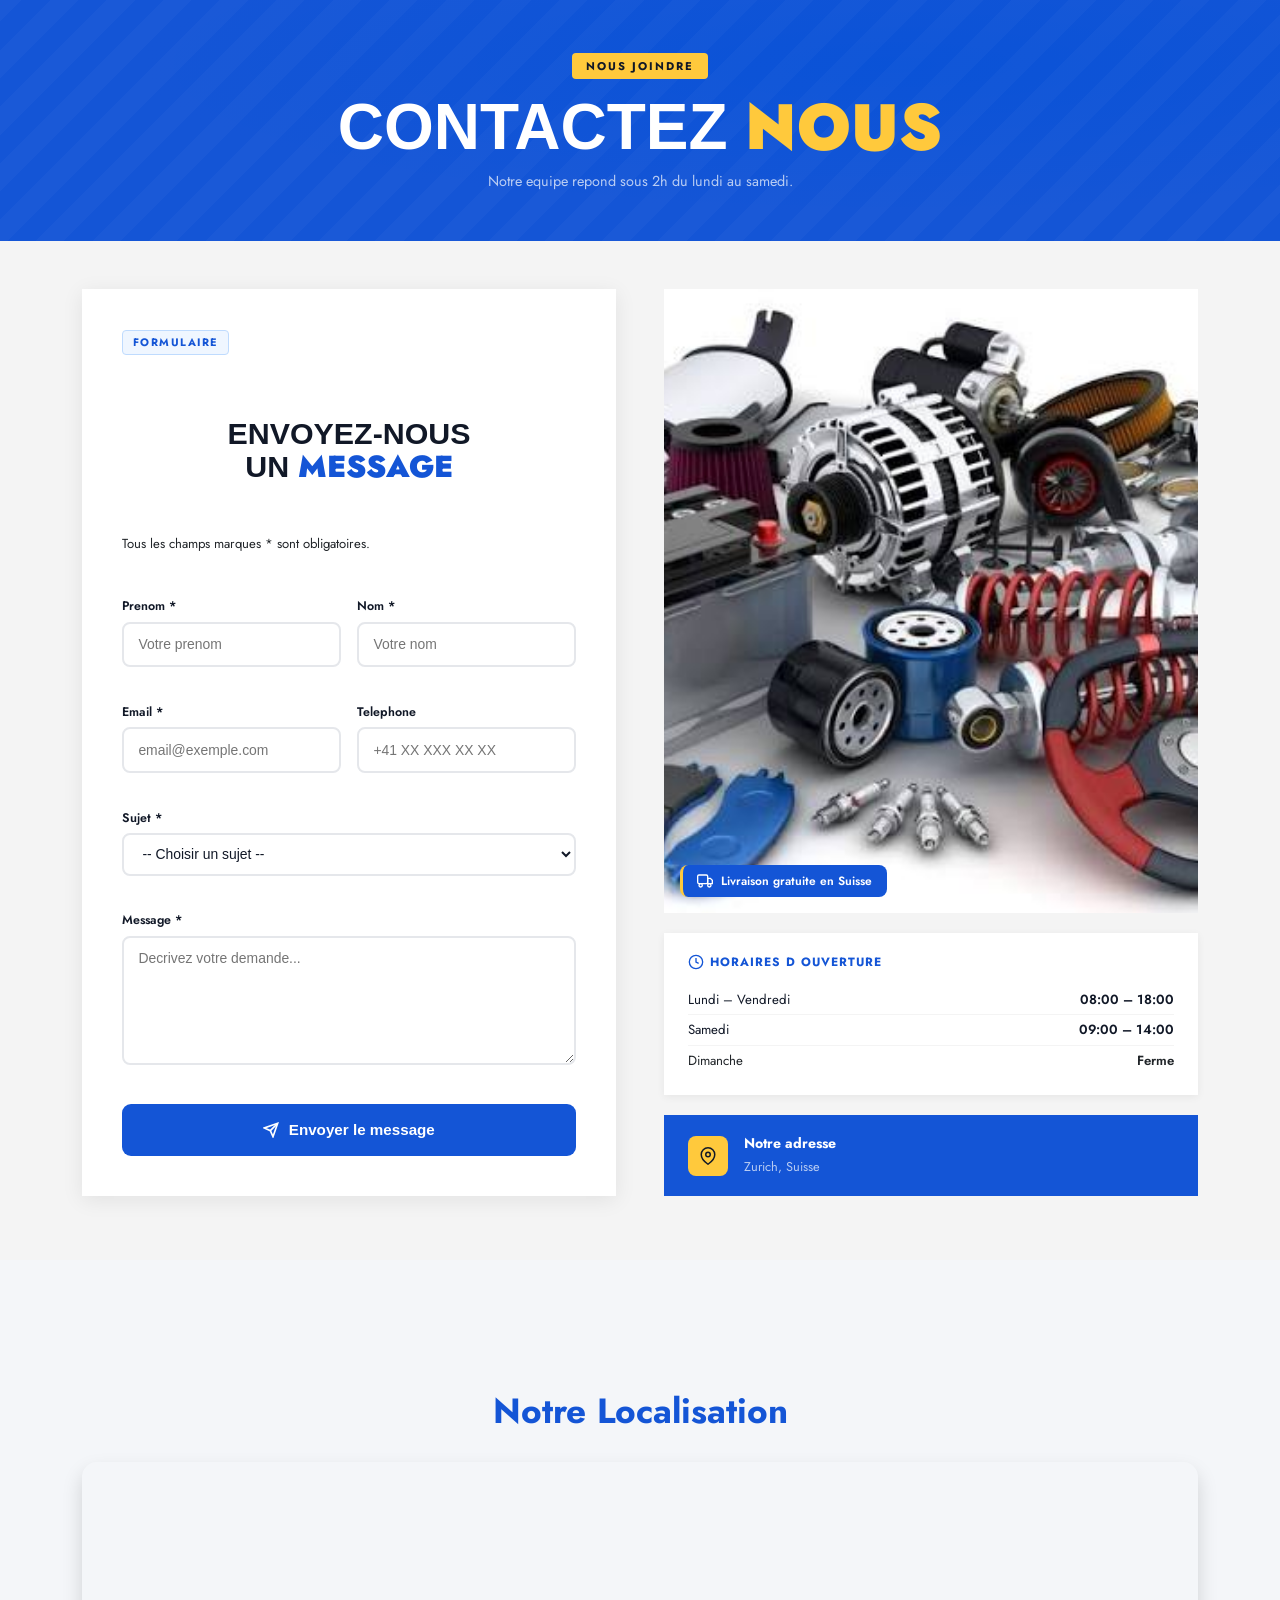
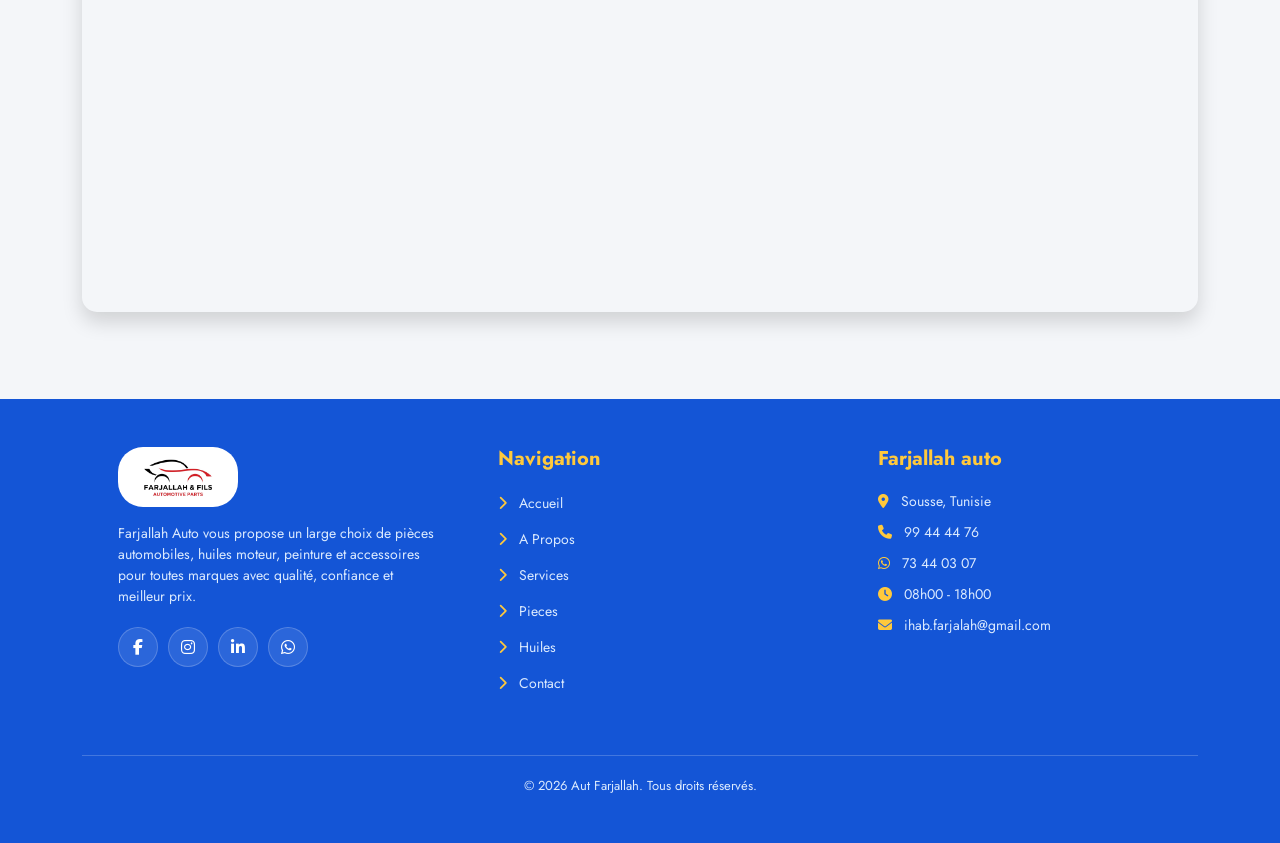
==== commit 2f253048: "Ajout des modifications" ====
--- a/index.html
+++ b/index.html
@@ -143,16 +143,29 @@
         <div class="sector-card">
 
           <div class="sector-bg">
-            <img src="images/aliment-carb.png">
+            <img src="images/moteur-1.jpg">
           </div>
 
           <div class="sector-content">
             <h4>Moteur</h4>
-            <button>Voir plus</button>
-          </div>
-
-        </div>
-      </div>
+            <button class="sector-btn" data-bs-toggle="collapse" data-bs-target="#moteur">
+        Voir plus
+      </button>
+
+    <div id="moteur" class="collapse sector-details">
+    <p class="sector-text">
+      Filtres à huile, filtres à air, filtres à carburant, bougies d’allumage,
+      courroie de distribution, pompe à eau, joint de culasse, pistons,
+      segments, bielles, vilebrequin, soupapes, arbre à cames, injecteurs,
+      turbo, radiateur moteur, pompe à huile, capteurs moteur, culasse
+      et bloc moteur.
+    </p>
+  </div>
+
+    </div>
+
+  </div>
+</div>
 
       <!-- CAR 2 -->
       <div class="col-lg-4 col-md-6 col-12">
@@ -228,6 +241,48 @@
 
           <div class="sector-content">
             <h4>Peinture</h4>
+            <button>Voir plus</button>
+          </div>
+
+        </div>
+      </div>
+        <div class="col-lg-4 col-md-6 col-12">
+        <div class="sector-card">
+
+          <div class="sector-bg">
+            <img src="images/battery.webp">
+          </div>
+
+          <div class="sector-content">
+            <h4>Batteries</h4>
+            <button>Voir plus</button>
+          </div>
+
+        </div>
+      </div>
+        <div class="col-lg-4 col-md-6 col-12">
+        <div class="sector-card">
+
+          <div class="sector-bg">
+            <img src="images/refroidissement.avif">
+          </div>
+
+          <div class="sector-content">
+            <h4>Liquide de Refroidissement</h4>
+            <button>Voir plus</button>
+          </div>
+
+        </div>
+      </div>
+        <div class="col-lg-4 col-md-6 col-12">
+        <div class="sector-card">
+
+          <div class="sector-bg">
+            <img src="images/gastrol-1.jpg">
+          </div>
+
+          <div class="sector-content">
+            <h4>Huiles</h4>
             <button>Voir plus</button>
           </div>
 
@@ -385,71 +440,174 @@
     </div>
 
 </section>
-<section class="services container-fluid py-5 text-center">
-
-    <h2 class="mb-5">Nos Services</h2>
-
-    <div class="row">
-
-        <div class="col-md-3 col-6 service-box">
-            <i class="bi bi-tools"></i>
-            <h4>Réparation</h4>
-            <p>Diagnostic et réparation rapide</p>
-        </div>
-
-        <div class="col-md-3 col-6 service-box">
-            <i class="bi bi-car-front"></i>
-            <h4>Pièces auto</h4>
-            <p>Large choix de pièces</p>
-        </div>
-
-        <div class="col-md-3 col-6 service-box">
-            <i class="bi bi-droplet-half"></i>
-            <h4>Huiles moteur</h4>
-            <p>Produits certifiés</p>
-        </div>
-
-        <div class="col-md-3 col-6 service-box">
-            <i class="bi bi-headset"></i>
-            <h4>Support</h4>
-            <p>Assistance client 7/7</p>
-        </div>
-
-    </div>
-
+
+<section class="services" id="services">
+ 
+  <div class="services__bg-strip" aria-hidden="true"></div>
+ 
+  <div class="services__container">
+ 
+    <header class="services__head">
+      <span class="services__eyebrow">
+        <svg viewBox="0 0 24 24" class="eyebrow-icon" aria-hidden="true"><path d="M12 2 L14.5 9 H22 L16 13.5 L18 21 L12 16.5 L6 21 L8 13.5 L2 9 H9.5 Z"/></svg>
+        Nos services
+      </span>
+      <h2 class="services__title">
+        Tout pour entretenir<br>
+        <span class="services__title-accent">votre véhicule</span>
+      </h2>
+      <p class="services__subtitle">
+        Pièces d'origine, fluides de qualité et conseils d'experts : retrouvez ici
+        tout ce dont votre voiture a besoin, sous un même toit.
+      </p>
+    </header>
+ 
+    <div class="services__grid">
+ 
+      <!-- 1. Pièces Auto -->
+      <article class="service-card">
+        <div class="service-card__badge">
+          <svg class="service-card__ring" viewBox="0 0 120 120" aria-hidden="true">
+            <circle cx="60" cy="60" r="56"/>
+          </svg>
+          <svg class="service-card__icon" viewBox="0 0 64 64" aria-hidden="true">
+            <path d="M40.8 8.7l-3.4 5.9c-1.4-.5-2.9-.8-4.4-1l-1.4-6.6c-2.4-.3-4.8-.3-7.2 0l-1.4 6.6c-1.5.2-3 .5-4.4 1l-3.4-5.9c-2.2 1-4.2 2.3-6.1 3.8l2.3 6.4c-1.1 1-2.1 2.1-3 3.3l-6.6-1.1c-1.3 2.1-2.3 4.4-3 6.8l5.4 4c-.3 1.5-.4 3-.4 4.5l-5.9 3.1c.2 2.4.7 4.7 1.5 6.9l6.7-.4c.7 1.4 1.5 2.6 2.4 3.8l-3.5 5.7c1.6 1.8 3.4 3.4 5.3 4.8l5.3-3.9c1.3.8 2.7 1.5 4.1 2l.4 6.7c2.3.5 4.6.7 7 .6l1.4-6.6c1.5-.1 3-.4 4.4-.8l3.7 5.6c2.2-.8 4.3-1.9 6.2-3.2l-2-6.4c1.2-1 2.3-2 3.3-3.2l6.5 1.6c1.4-2 2.6-4.2 3.4-6.5l-5.1-4.4c.4-1.5.6-3 .6-4.6l5.7-3.5c-.1-2.4-.5-4.7-1.2-7l-6.7.1c-.6-1.4-1.3-2.7-2.2-3.9l3.2-5.9c-1.7-1.7-3.6-3.2-5.6-4.4z" fill="none"/>
+            <circle cx="32" cy="32" r="9"/>
+          </svg>
+        </div>
+        <h3 class="service-card__title">Pièces Auto</h3>
+        <p class="service-card__text">Large gamme de pièces détachées d'origine et compatibles, pour toutes marques et tous modèles.</p>
+      </article>
+ 
+      <!-- 2. Huiles Moteur & Filtres -->
+      <article class="service-card">
+        <div class="service-card__badge">
+          <svg class="service-card__ring" viewBox="0 0 120 120" aria-hidden="true">
+            <circle cx="60" cy="60" r="56"/>
+          </svg>
+          <svg class="service-card__icon" viewBox="0 0 64 64" aria-hidden="true">
+            <path d="M32 6c6 9 13 17 13 27a13 13 0 1 1-26 0c0-10 7-18 13-27z"/>
+            <rect x="20" y="44" width="24" height="14" rx="2"/>
+            <line x1="26" y1="44" x2="26" y2="58"/>
+            <line x1="38" y1="44" x2="38" y2="58"/>
+          </svg>
+        </div>
+        <h3 class="service-card__title">Huiles</h3>
+        <p class="service-card__text">Huiles moteur multigrades, minérales et synthétiques, adaptées à votre véhicule et à votre kilométrage.</p>
+      </article>
+ 
+      <!-- 3. Peinture -->
+      <article class="service-card">
+        <div class="service-card__badge">
+          <svg class="service-card__ring" viewBox="0 0 120 120" aria-hidden="true">
+            <circle cx="60" cy="60" r="56"/>
+          </svg>
+          <svg class="service-card__icon" viewBox="0 0 64 64" aria-hidden="true">
+            <path d="M18 30 L40 8 L54 22 L32 44 Z"/>
+            <path d="M32 44 L26 50 a6 6 0 1 1 -8.5 -8.5 Z"/>
+            <line x1="34" y1="14" x2="48" y2="28"/>
+          </svg>
+        </div>
+        <h3 class="service-card__title">Peinture</h3>
+        <p class="service-card__text">Peintures carrosserie teintées sur mesure, vernis et accessoires de retouche professionnels.</p>
+      </article>
+ 
+      <!-- 4. Batterie -->
+      <article class="service-card">
+        <div class="service-card__badge">
+          <svg class="service-card__ring" viewBox="0 0 120 120" aria-hidden="true">
+            <circle cx="60" cy="60" r="56"/>
+          </svg>
+          <svg class="service-card__icon" viewBox="0 0 64 64" aria-hidden="true">
+            <rect x="12" y="22" width="40" height="28" rx="3"/>
+            <line x1="22" y1="16" x2="22" y2="22"/>
+            <line x1="42" y1="16" x2="42" y2="22"/>
+            <line x1="26" y1="33" x2="34" y2="33"/>
+            <line x1="30" y1="29" x2="30" y2="37"/>
+            <line x1="40" y1="33" x2="46" y2="33"/>
+          </svg>
+        </div>
+        <h3 class="service-card__title">Batterie</h3>
+        <p class="service-card__text">Batteries fiables et performantes, testées et installées avec contrôle du système de charge.</p>
+      </article>
+ 
+      <!-- 5. Liquide de refroidissement -->
+      <article class="service-card">
+        <div class="service-card__badge">
+          <svg class="service-card__ring" viewBox="0 0 120 120" aria-hidden="true">
+            <circle cx="60" cy="60" r="56"/>
+          </svg>
+          <svg class="service-card__icon" viewBox="0 0 64 64" aria-hidden="true">
+            <path d="M32 6c7 11 16 22 16 33a16 16 0 1 1 -32 0c0-11 9-22 16-33z"/>
+            <path d="M26 36c0 5 3 8 6 9"/>
+          </svg>
+        </div>
+        <h3 class="service-card__title">Liquide de Refroidissement</h3>
+        <p class="service-card__text">Liquides de refroidissement longue durée pour protéger votre moteur du gel et de la surchauffe.</p>
+      </article>
+         <article class="service-card">
+        <div class="service-card__badge">
+          <svg class="service-card__ring" viewBox="0 0 120 120" aria-hidden="true">
+            <circle cx="60" cy="60" r="56"/>
+          </svg>
+          <svg class="service-card__icon" viewBox="0 0 64 64" aria-hidden="true">
+            <path d="M20 10h24l-8 16v22a4 4 0 0 1-8 0V26z"/>
+            <line x1="22" y1="18" x2="42" y2="18"/>
+          </svg>
+        </div>
+        <h3 class="service-card__title">Filtres</h3>
+        <p class="service-card__text">Filtres à huile, à air, à carburant et d'habitacle pour un moteur protégé et performant.</p>
+      </article>
+ 
+    </div>
+ 
+    <a href="contact.html" class="services__cta">
+      Demander un devis
+      <svg viewBox="0 0 24 24" class="services__cta-icon" aria-hidden="true"><path d="M5 12h14M13 6l6 6-6 6"/></svg>
+    </a>
+ 
+  </div>
 </section>
-<section class="counter-section py-5 mt-10">
-
-    <div class="container text-center">
-
-        <h2 class="section-title">Nos chiffres clés</h2>
-        <p class="section-subtitle">
-            Farjallah Auto vous accompagne avec qualité, expérience et confiance.
-        </p>
-
-        <div class="row mt-5">
-
-            <div class="col-md-4 counter-box">
-                <i class="bi bi-emoji-smile client-smile"></i>
-                <h2 class="counter" data-target="500">0</h2>
-                <p>Clients satisfaits</p>
-            </div>
-
-            <div class="col-md-4 counter-box">
-                <i class="bi bi-gear-wide-connected client-smile"></i>
-                <h2 class="counter" data-target="1200">0</h2>
-                <p>Pièces disponibles</p>
-            </div>
-
-            <div class="col-md-4 counter-box">
-                <i class="bi bi-car-front-fill client-smile"></i>
-                <h2 class="counter" data-target="50">0</h2>
-                <p>Marques partenaires</p>
-            </div>
-
-        </div>
-    </div>
+/*stats*/
+ 
+<section class="stats" id="chiffres-cles">
+  <div class="stats__bg-strip" aria-hidden="true"></div>
+ 
+  <div class="stats__container">
+ 
+    <header class="stats__head">
+      <span class="stats__eyebrow">
+        <svg viewBox="0 0 24 24" class="eyebrow-icon" aria-hidden="true"><path d="M12 2 L14.5 9 H22 L16 13.5 L18 21 L12 16.5 L6 21 L8 13.5 L2 9 H9.5 Z"/></svg>
+        Nos chiffres clés
+      </span>
+      <h2 class="stats__title">Farjallah Auto vous accompagne avec<br class="stats__title-break"> qualité, expérience et confiance</h2>
+    </header>
+ 
+    <div class="stats__grid">
+ 
+      <div class="stat-item">
+        <span class="stat-item__number" data-count-to="500">0</span>
+        <span class="stat-item__plus">+</span>
+        <p class="stat-item__label">Clients satisfaits</p>
+      </div>
+ 
+      <div class="stat-item">
+        <span class="stat-item__number" data-count-to="1200">0</span>
+        <span class="stat-item__plus">+</span>
+        <p class="stat-item__label">Pièces disponibles</p>
+      </div>
+ 
+      <div class="stat-item">
+        <span class="stat-item__number" data-count-to="50">0</span>
+        <span class="stat-item__plus">+</span>
+        <p class="stat-item__label">Marques partenaires</p>
+      </div>
+ 
+    </div>
+ 
+  </div>
 </section>
+ 
 <section class="paint-section">
 
     <div class="container">
--- a/css/style.css
+++ b/css/style.css
@@ -4,7 +4,19 @@
     box-sizing:border-box;
     font-family:'Jost', sans-serif;
 }
-
+:root {
+  --navy:        #0B2545;
+  --blue:        #1455D6;
+  --blue-soft:   #E7EFFD;
+  --yellow:      #FFC93C;
+  --yellow-deep: #F2A900;
+  --white:       #FFFFFF;
+  --paper:       #F5F7FB;
+  --ink-soft:    #5B6B85;
+
+  --font-display: 'Oswald', sans-serif;
+  --font-body:    'Work Sans', sans-serif;
+}
 :root{
     --yellow:#FFD400;
     --blue:#003DA5;
@@ -295,7 +307,6 @@
     }
 }
 /* HERO */
-
 .hero{
     position: relative;
     height: 100vh;
@@ -477,10 +488,6 @@
     margin:auto;
 }
 
-.sector-card:hover{
-    transform:translateY(-10px);
-    background-color: var(--yellow);
-}
 
 .sector-bg{
     text-align:center;
@@ -521,6 +528,34 @@
 .sector-content button:hover{
     background:var(--yellow);
     color:black;
+}
+/*sector-btn*/
+.sector-btn{
+  border:none;
+  padding:10px 20px;
+  background:#f4b400;
+  color:#fff;
+  border-radius:30px;
+}
+
+.sector-details{
+  margin-top:15px;
+}
+
+.sector-text{
+  font-size:14px;
+  line-height:1.8;
+  font-style: italic;
+  color: blue !important;
+  font-weight: 600;
+  margin:0;
+}
+
+@media (max-width:768px){
+  .sector-text{
+    font-size:13px;
+    line-height:1.6;
+  }
 }
 /*marque*/
 .brands-section{
@@ -768,118 +803,515 @@
     font-weight:500;
 }
 /*service*/
-.services{
-    width:100%;
-        padding:60px 20px;
-    background:linear-gradient(to right, #003DA5, #FFD400);
-}
-
-@media(max-width:992px){
-    .services{
-        padding:50px 15px;
-    }
-}
-
-@media(max-width:768px){
-    .services{
-        min-height:auto;
-        padding:40px 15px;
-    }
-}
-
-@media(max-width:576px){
-    .services{
-        padding:30px 10px;
-    }
-}
-
-.service-box{
-    padding:30px;
-    transition:.4s;
-}
-
-.service-box i{
-    display:inline-block;
-    font-size:50px;
-    color:var(--blue);
-    margin-bottom:10px;
-    animation:spin 2s linear infinite;
-}
-
-@keyframes spin{
-    0%{
-        transform:rotate(0deg);
-    }
-    100%{
-        transform:rotate(360deg);
-    }
-}
-
-.service-box:hover{
-    transform:translateY(-10px);
-}
-.whatsapp-float{
-    position:fixed;
-    bottom:20px;
-    right:20px;
-    background:#25D366;
-    color:white;
-    width:60px;
-    height:60px;
-    border-radius:50%;
-    display:flex;
-    justify-content:center;
-    align-items:center;
-    font-size:30px;
-    box-shadow:0 10px 20px rgba(0,0,0,.3);
-    z-index:999;
-    transition:.3s;
-}
+/* ==========================================================================
+   Pièces Auto Pro — Section Services
+   Palette : Bleu nuit #0B2545 · Bleu vif #1455D6 · Jaune atelier #FFC93C · Blanc #FFFFFF
+   ========================================================================== */
+
+:root {
+  --navy:        #0B2545;
+  --blue:        #1455D6;
+  --blue-soft:   #E7EFFD;
+  --yellow:      #FFC93C;
+  --yellow-deep: #F2A900;
+  --white:       #FFFFFF;
+  --paper:       #F5F7FB;
+  --ink-soft:    #5B6B85;
+
+  --font-display: 'Oswald', sans-serif;
+  --font-body:    'Work Sans', sans-serif;
+}
+
+
+
+/* ---------------------------------- */
+/* Section shell                      */
+/* ---------------------------------- */
+
+
+.services {
+  position: relative;
+  padding: 96px 24px 110px;
+  background: var(--paper);
+  overflow: hidden;
+}
+ 
+.services__bg-strip {
+  position: absolute;
+  top: 0;
+  left: 0;
+  width: 100%;
+  height: 10px;
+  background: repeating-linear-gradient(
+    -45deg,
+    var(--yellow) 0 18px,
+    var(--navy) 18px 36px
+  );
+}
+ 
+.services__container {
+  max-width: 1180px;
+  margin: 0 auto;
+}
+ 
+/* ---------------------------------- */
+/* Heading                            */
+/* ---------------------------------- */
+ 
+.services__head {
+  max-width: 640px;
+  margin: 0 auto 64px;
+  text-align: center;
+}
+ 
+.services__eyebrow {
+  display: inline-flex;
+  align-items: center;
+  gap: 8px;
+  font-family: var(--font-display);
+  font-size: 13px;
+  font-weight: 600;
+  letter-spacing: 0.18em;
+  text-transform: uppercase;
+  color: var(--blue);
+  background: var(--blue-soft);
+  padding: 8px 16px;
+  border-radius: 999px;
+  margin-bottom: 20px;
+}
+ 
+.eyebrow-icon {
+  width: 14px;
+  height: 14px;
+  fill: var(--yellow-deep);
+}
+ 
+.services__title {
+  font-family: var(--font-display);
+  font-size: clamp(32px, 4.5vw, 48px);
+  font-weight: 700;
+  line-height: 1.12;
+  letter-spacing: 0.01em;
+  text-transform: uppercase;
+  margin: 0 0 18px;
+  color: var(--navy);
+}
+ 
+.services__title-accent {
+  color: var(--blue);
+  position: relative;
+  white-space: nowrap;
+}
+ 
+.services__title-accent::after {
+  content: "";
+  position: absolute;
+  left: 0;
+  right: 0;
+  bottom: 2px;
+  height: 10px;
+  background: var(--yellow);
+  z-index: -1;
+  opacity: 0.65;
+}
+ 
+.services__subtitle {
+  font-size: 16px;
+  line-height: 1.6;
+  color: var(--ink-soft);
+  margin: 0;
+}
+ 
+/* ---------------------------------- */
+/* Grid                               */
+/* ---------------------------------- */
+ 
+.services__grid {
+  display: grid;
+  grid-template-columns: repeat(3, 1fr);
+  gap: 28px;
+  margin-bottom: 56px;
+}
+ 
+.service-card {
+  position: relative;
+  background: var(--white);
+  border: 1px solid #E4E9F2;
+  border-radius: 18px;
+  padding: 36px 26px 30px;
+  text-align: center;
+  transition: transform 0.3s ease, box-shadow 0.3s ease, border-color 0.3s ease;
+}
+ 
+.service-card:hover {
+  transform: translateY(-6px);
+  box-shadow: 0 18px 38px -16px rgba(11, 37, 69, 0.28);
+  border-color: var(--blue);
+}
+ 
+/* ---------------------------------- */
+/* Rotating icon badge                */
+/* ---------------------------------- */
+ 
+.service-card__badge {
+  position: relative;
+  width: 96px;
+  height: 96px;
+  margin: 0 auto 22px;
+}
+ 
+/* hazard-stripe ring that spins continuously */
+.service-card__ring {
+  position: absolute;
+  inset: 0;
+  width: 100%;
+  height: 100%;
+  fill: none;
+  stroke-width: 7;
+  stroke-dasharray: 14 10;
+  stroke-linecap: round;
+  stroke: var(--yellow);
+  animation: spin-ring 9s linear infinite;
+  transition: stroke 0.3s ease;
+}
+ 
+.service-card:hover .service-card__ring {
+  stroke: var(--blue);
+  animation-duration: 2.4s;
+}
+ 
+/* the icon itself rotates the opposite way, a touch slower,
+   so it reads as a turning part rather than a blur */
+.service-card__icon {
+  position: absolute;
+  inset: 0;
+  width: 100%;
+  height: 100%;
+  padding: 26px;
+  fill: none;
+  stroke: var(--navy);
+  stroke-width: 2.6;
+  stroke-linecap: round;
+  stroke-linejoin: round;
+  animation: spin-icon 14s linear infinite reverse;
+  transition: stroke 0.3s ease;
+}
+ 
+.service-card__icon circle,
+.service-card__icon path,
+.service-card__icon rect {
+  fill: none;
+}
+ 
+.service-card:hover .service-card__icon {
+  stroke: var(--blue);
+  animation-duration: 3.6s;
+}
+ 
+@keyframes spin-ring {
+  from { transform: rotate(0deg); }
+  to   { transform: rotate(360deg); }
+}
+ 
+@keyframes spin-icon {
+  from { transform: rotate(0deg); }
+  to   { transform: rotate(360deg); }
+}
+ 
+@media (prefers-reduced-motion: reduce) {
+  .service-card__ring,
+  .service-card__icon {
+    animation: none;
+  }
+}
+ 
+/* ---------------------------------- */
+/* Card text                          */
+/* ---------------------------------- */
+ 
+.service-card__title {
+  font-family: var(--font-display);
+  font-size: 19px;
+  font-weight: 600;
+  letter-spacing: 0.01em;
+  text-transform: uppercase;
+  color: var(--navy);
+  margin: 0 0 10px;
+}
+ 
+.service-card__text {
+  font-size: 14.5px;
+  line-height: 1.55;
+  color: var(--ink-soft);
+  margin: 0;
+}
+ 
+/* ---------------------------------- */
+/* CTA                                */
+/* ---------------------------------- */
+ 
+.services__cta {
+  display: flex;
+  align-items: center;
+  justify-content: center;
+  gap: 10px;
+  width: max-content;
+  margin: 0 auto;
+  padding: 16px 34px;
+  background: var(--navy);
+  color: var(--white);
+  font-family: var(--font-display);
+  font-size: 14px;
+  font-weight: 600;
+  letter-spacing: 0.08em;
+  text-transform: uppercase;
+  text-decoration: none;
+  border-radius: 999px;
+  box-shadow: 0 6px 0 var(--yellow-deep);
+  transition: transform 0.15s ease, box-shadow 0.15s ease, background 0.2s ease;
+}
+ 
+.services__cta-icon {
+  width: 16px;
+  height: 16px;
+  fill: none;
+  stroke: currentColor;
+  stroke-width: 2.4;
+  stroke-linecap: round;
+  stroke-linejoin: round;
+  transition: transform 0.2s ease;
+}
+ 
+.services__cta:hover {
+  background: var(--blue);
+  transform: translateY(3px);
+  box-shadow: 0 3px 0 var(--yellow-deep);
+}
+ 
+.services__cta:hover .services__cta-icon {
+  transform: translateX(4px);
+}
+ 
+.services__cta:active {
+  transform: translateY(6px);
+  box-shadow: 0 0 0 var(--yellow-deep);
+}
+ 
+/* ---------------------------------- */
+/* Responsive                         */
+/* ---------------------------------- */
+ 
+@media (max-width: 1024px) {
+  .services {
+    padding: 80px 22px 96px;
+  }
+  .services__grid {
+    gap: 22px;
+  }
+}
+ 
+@media (max-width: 900px) {
+  .services__grid {
+    grid-template-columns: repeat(2, 1fr);
+  }
+}
+ 
+@media (max-width: 640px) {
+  .services__head {
+    margin-bottom: 48px;
+  }
+  .services__eyebrow {
+    font-size: 12px;
+    padding: 7px 14px;
+  }
+  .services__subtitle {
+    font-size: 15px;
+  }
+}
+ 
+@media (max-width: 560px) {
+  .services {
+    padding: 72px 18px 80px;
+  }
+  .services__grid {
+    grid-template-columns: 1fr;
+    gap: 18px;
+  }
+  .service-card {
+    padding: 30px 22px 26px;
+  }
+  .service-card__badge {
+    width: 84px;
+    height: 84px;
+  }
+  .services__cta {
+    width: 100%;
+    padding: 16px 24px;
+  }
+}
+ 
+@media (max-width: 360px) {
+  .services__title {
+    font-size: 28px;
+  }
+  .service-card__badge {
+    width: 76px;
+    height: 76px;
+  }
+}
+ 
 
 /*client*/
 
-
-.section-title{
-    font-size:42px;
-    font-weight:700;
-   }
-
-.section-subtitle{
-    font-size:18px;
-    max-width:700px;
-    margin:auto;
-    color:var(--blue) !important;
-}
-.counter-box p {
-    color: var(--blue) !important;
-}
-.counter-box{
-    padding:10px;
-    transition:.4s;
-}
-.counter-box i.client-smile {
-  font-size: 70px !important;
-}
-.counter-box:hover{
-    transform:translateY(-10px);
-}
-
-.counter-box i{
-    display:inline-block;
-    font-size:55px;
-    color:var(--yellow);
-  
-}
-
-.counter-box h2{
-    font-size:45px;
-    font-weight:700;    
-}
-
-.counter-box p{
-    font-size:18px;
-    color:#eee;
-}
+.stats {
+  position: relative;
+  background: var(--navy);
+  padding: 88px 24px 96px;
+  overflow: hidden;
+}
+ 
+.stats__bg-strip {
+  position: absolute;
+  top: 0;
+  left: 0;
+  width: 100%;
+  height: 10px;
+  background: repeating-linear-gradient(
+    -45deg,
+    var(--yellow) 0 18px,
+    var(--blue) 18px 36px
+  );
+}
+ 
+.stats__container {
+  max-width: 1100px;
+  margin: 0 auto;
+}
+ 
+/* ---------------------------------- */
+/* Heading                            */
+/* ---------------------------------- */
+ 
+.stats__head {
+  max-width: 620px;
+  margin: 0 auto 56px;
+  text-align: center;
+}
+ 
+.stats__eyebrow {
+  display: inline-flex;
+  align-items: center;
+  gap: 8px;
+  font-family: var(--font-display);
+  font-size: 13px;
+  font-weight: 600;
+  letter-spacing: 0.18em;
+  text-transform: uppercase;
+  color: var(--navy);
+  background: var(--yellow);
+  padding: 8px 16px;
+  border-radius: 999px;
+  margin-bottom: 22px;
+}
+ 
+.eyebrow-icon {
+  width: 14px;
+  height: 14px;
+  fill: var(--navy);
+}
+ 
+.stats__title {
+  font-family: var(--font-display);
+  font-size: clamp(24px, 3.4vw, 32px);
+  font-weight: 600;
+  line-height: 1.35;
+  color: var(--white);
+  margin: 0;
+}
+ 
+.stats__title-break {
+  display: none;
+}
+ 
+@media (min-width: 640px) {
+  .stats__title-break {
+    display: inline;
+  }
+}
+ 
+/* ---------------------------------- */
+/* Stats grid                         */
+/* ---------------------------------- */
+ 
+.stats__grid {
+  display: grid;
+  grid-template-columns: repeat(3, 1fr);
+  gap: 0;
+}
+ 
+.stat-item {
+  position: relative;
+  text-align: center;
+  padding: 8px 24px;
+}
+ 
+.stat-item + .stat-item::before {
+  content: "";
+  position: absolute;
+  left: 0;
+  top: 10%;
+  bottom: 10%;
+  width: 1px;
+  background: rgba(255, 255, 255, 0.15);
+}
+ 
+.stat-item__number {
+  font-family: var(--font-display);
+  font-size: clamp(40px, 6vw, 64px);
+  font-weight: 700;
+  color: var(--yellow);
+  line-height: 1;
+  letter-spacing: 0.01em;
+}
+ 
+.stat-item__plus {
+  font-family: var(--font-display);
+  font-size: clamp(24px, 3vw, 34px);
+  font-weight: 700;
+  color: var(--yellow);
+}
+ 
+.stat-item__label {
+  margin: 14px 0 0;
+  font-size: 15px;
+  font-weight: 500;
+  letter-spacing: 0.03em;
+  text-transform: uppercase;
+  color: rgba(255, 255, 255, 0.78);
+}
+ 
+/* ---------------------------------- */
+/* Responsive                         */
+/* ---------------------------------- */
+ 
+@media (max-width: 700px) {
+  .stats__grid {
+    grid-template-columns: 1fr;
+    gap: 36px;
+  }
+ 
+  .stat-item + .stat-item::before {
+    left: 50%;
+    top: -18px;
+    bottom: auto;
+    width: 60px;
+    height: 1px;
+    transform: translateX(-50%);
+  }
+}
+
+
+
 /*peintre*/
 @media(max-width:992px){
     .paint-res{
@@ -892,32 +1324,48 @@
       gap: 3rem;
     }
 }
+@media(max-width:768px){
+    .paint-section{
+        background-attachment: scroll;
+    }
+}
 .paint-section{
-    padding:80px 20px;
-    background:linear-gradient(to right, #003DA5, #FFD400);
+    position: relative;
+    padding: 100px 0;
+    background: url('../images/tolier.jpg') center center / cover no-repeat fixed;
+}
+
+.paint-overlay{
+    position: absolute;
+    inset: 0;
+    background: rgba(0,0,0,0.55);
+}
+
+.paint-section .container{
+    position: relative;
+    z-index: 2;
 }
 
 .section-title{
-    text-align:center;
-    font-size:40px;
-    color:white;
-    margin-bottom:10px;
+    text-align: center;
+    color: white;
+    font-size: 2.5rem;
+    margin-bottom: 15px;
 }
 
 .section-subtitle{
-    text-align:center;
-    color:#eee;
-    margin-bottom:40px;
+    text-align: center;
+    color: #f1f1f1;
+    max-width: 700px;
+    margin: auto;
 }
 
 .paint-card{
-    background:white;
-    border-radius:15px;
-    padding:20px;
-    text-align:center;
-    box-shadow:0 10px 20px rgba(0,0,0,.2);
-    transition:.4s;
-    height:100%;
+    background: white;
+    border-radius: 15px;
+    overflow: hidden;
+    text-align: center;
+    padding: 20px;
 }
 
 .paint-card:hover{
@@ -927,7 +1375,7 @@
 .paint-card img{
     width:100%;
     height:180px;
-    object-fit:contain;
+    object-fit:cover;
     margin-bottom:15px;
 }
 
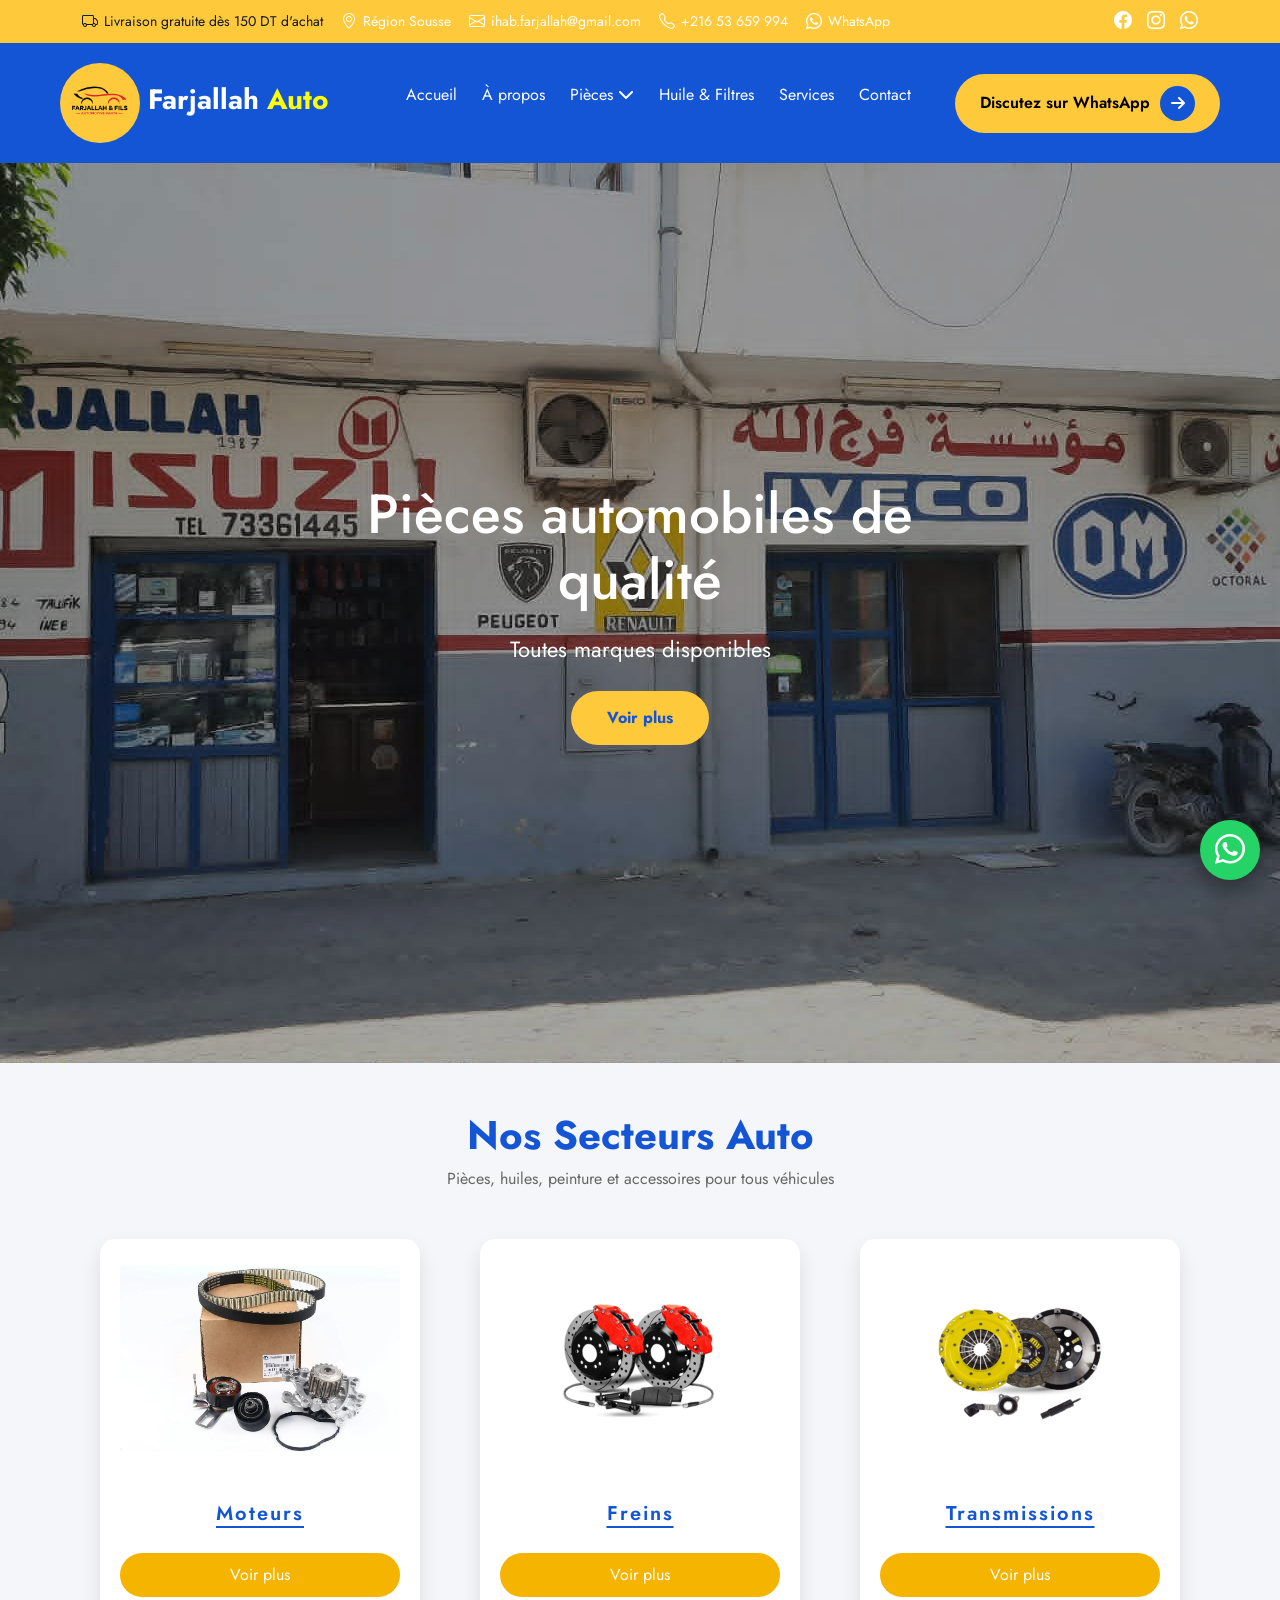
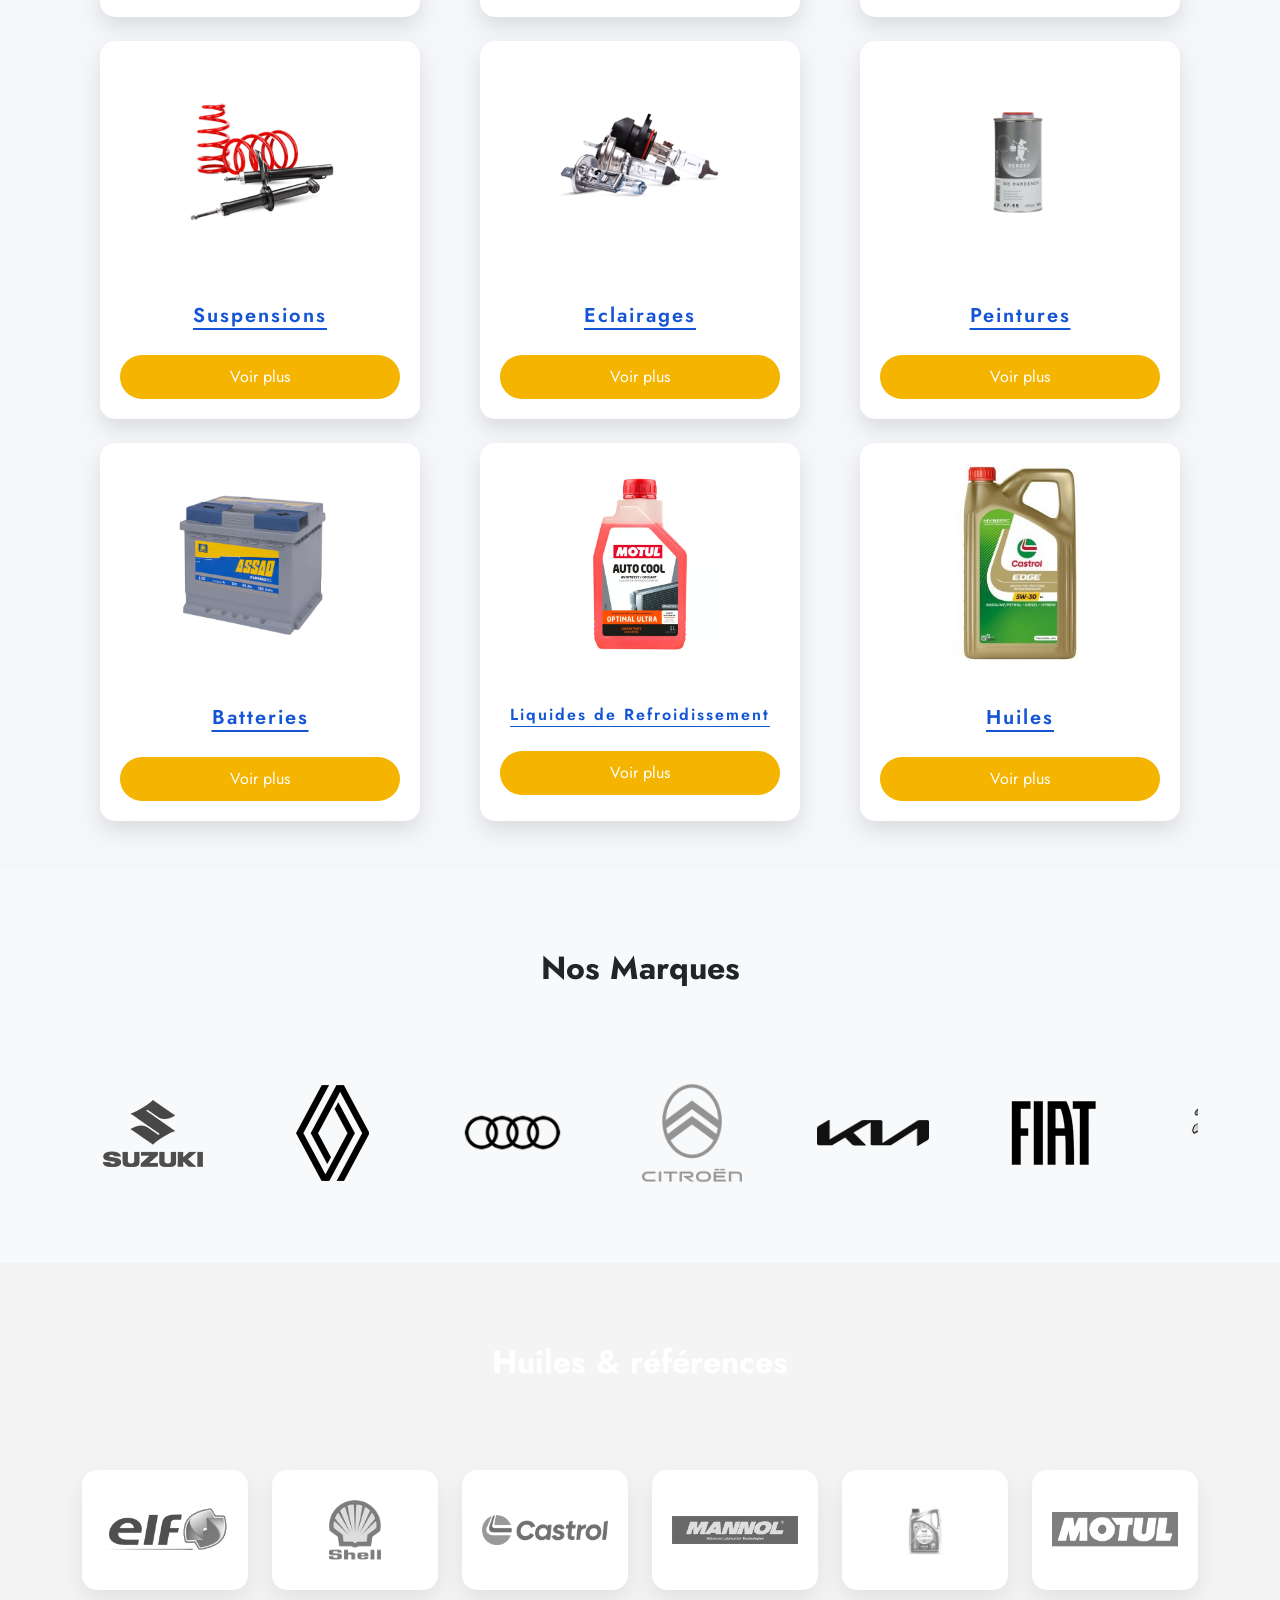
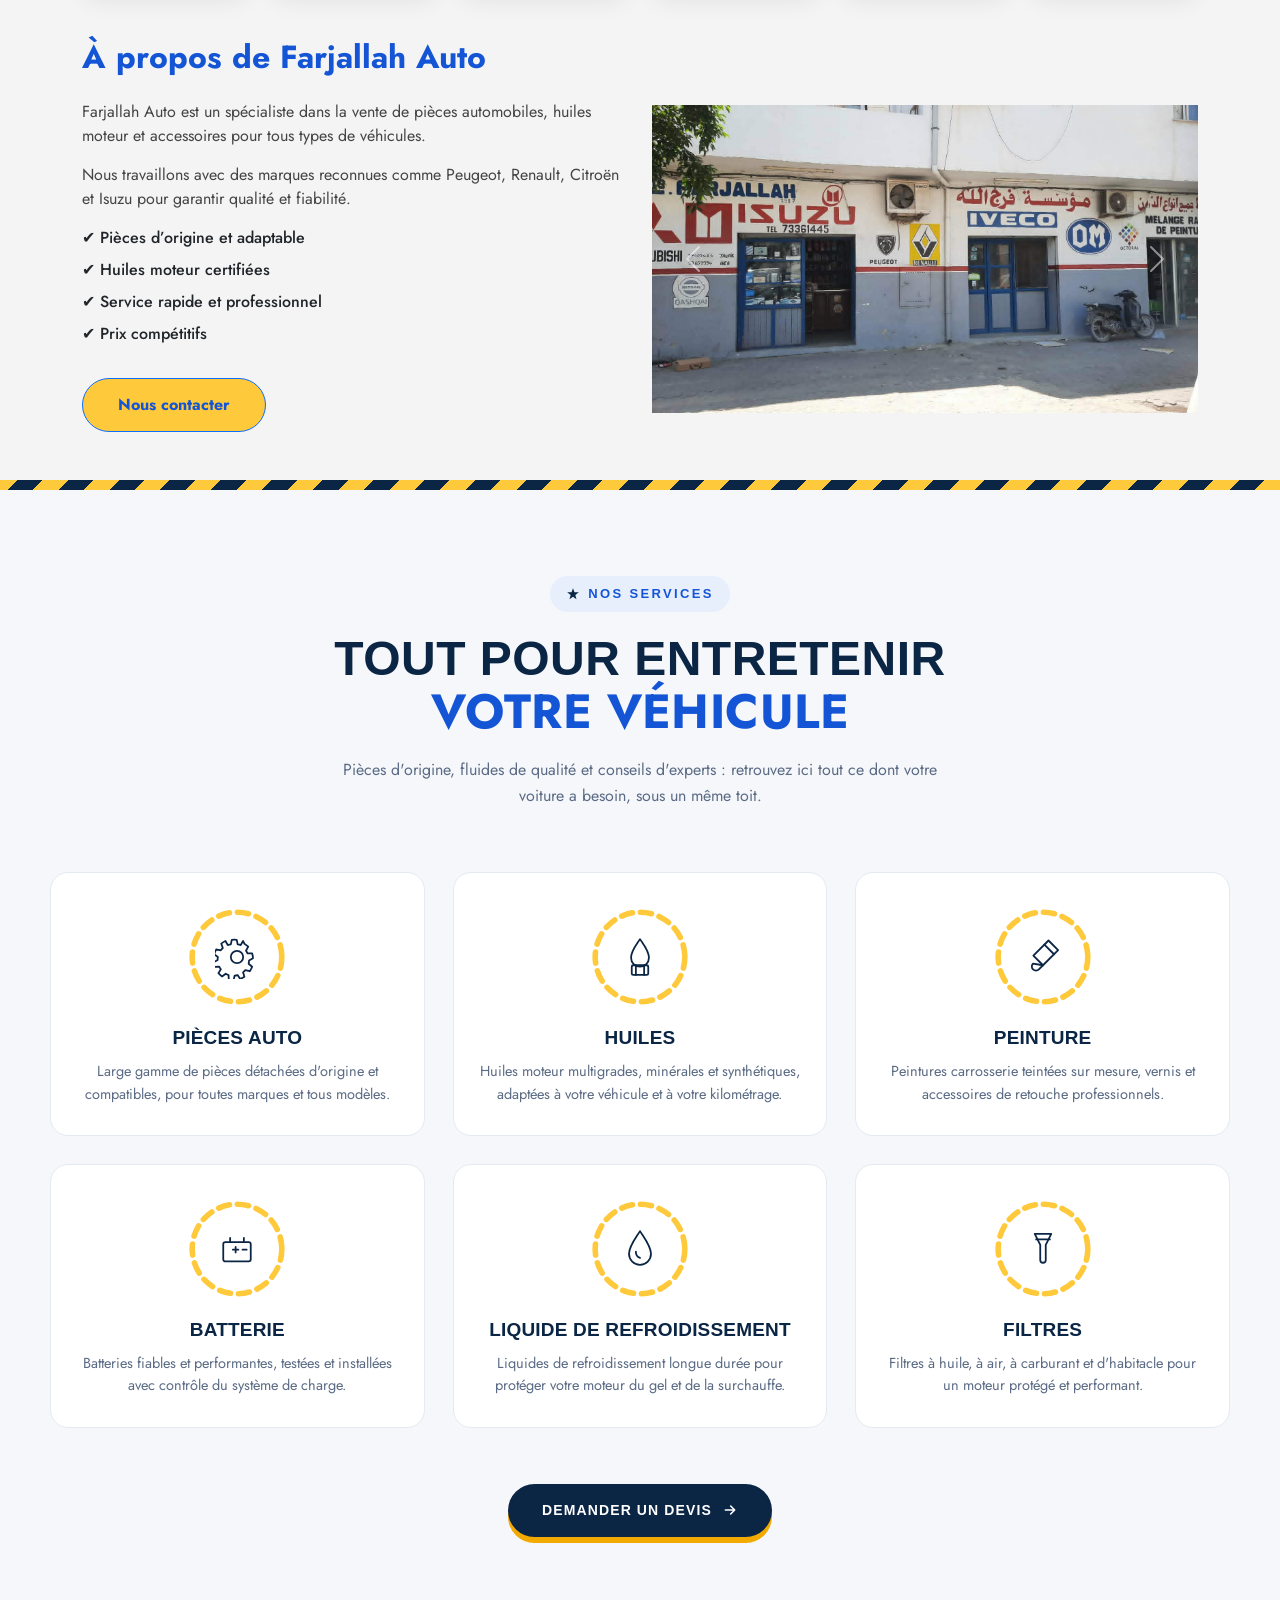
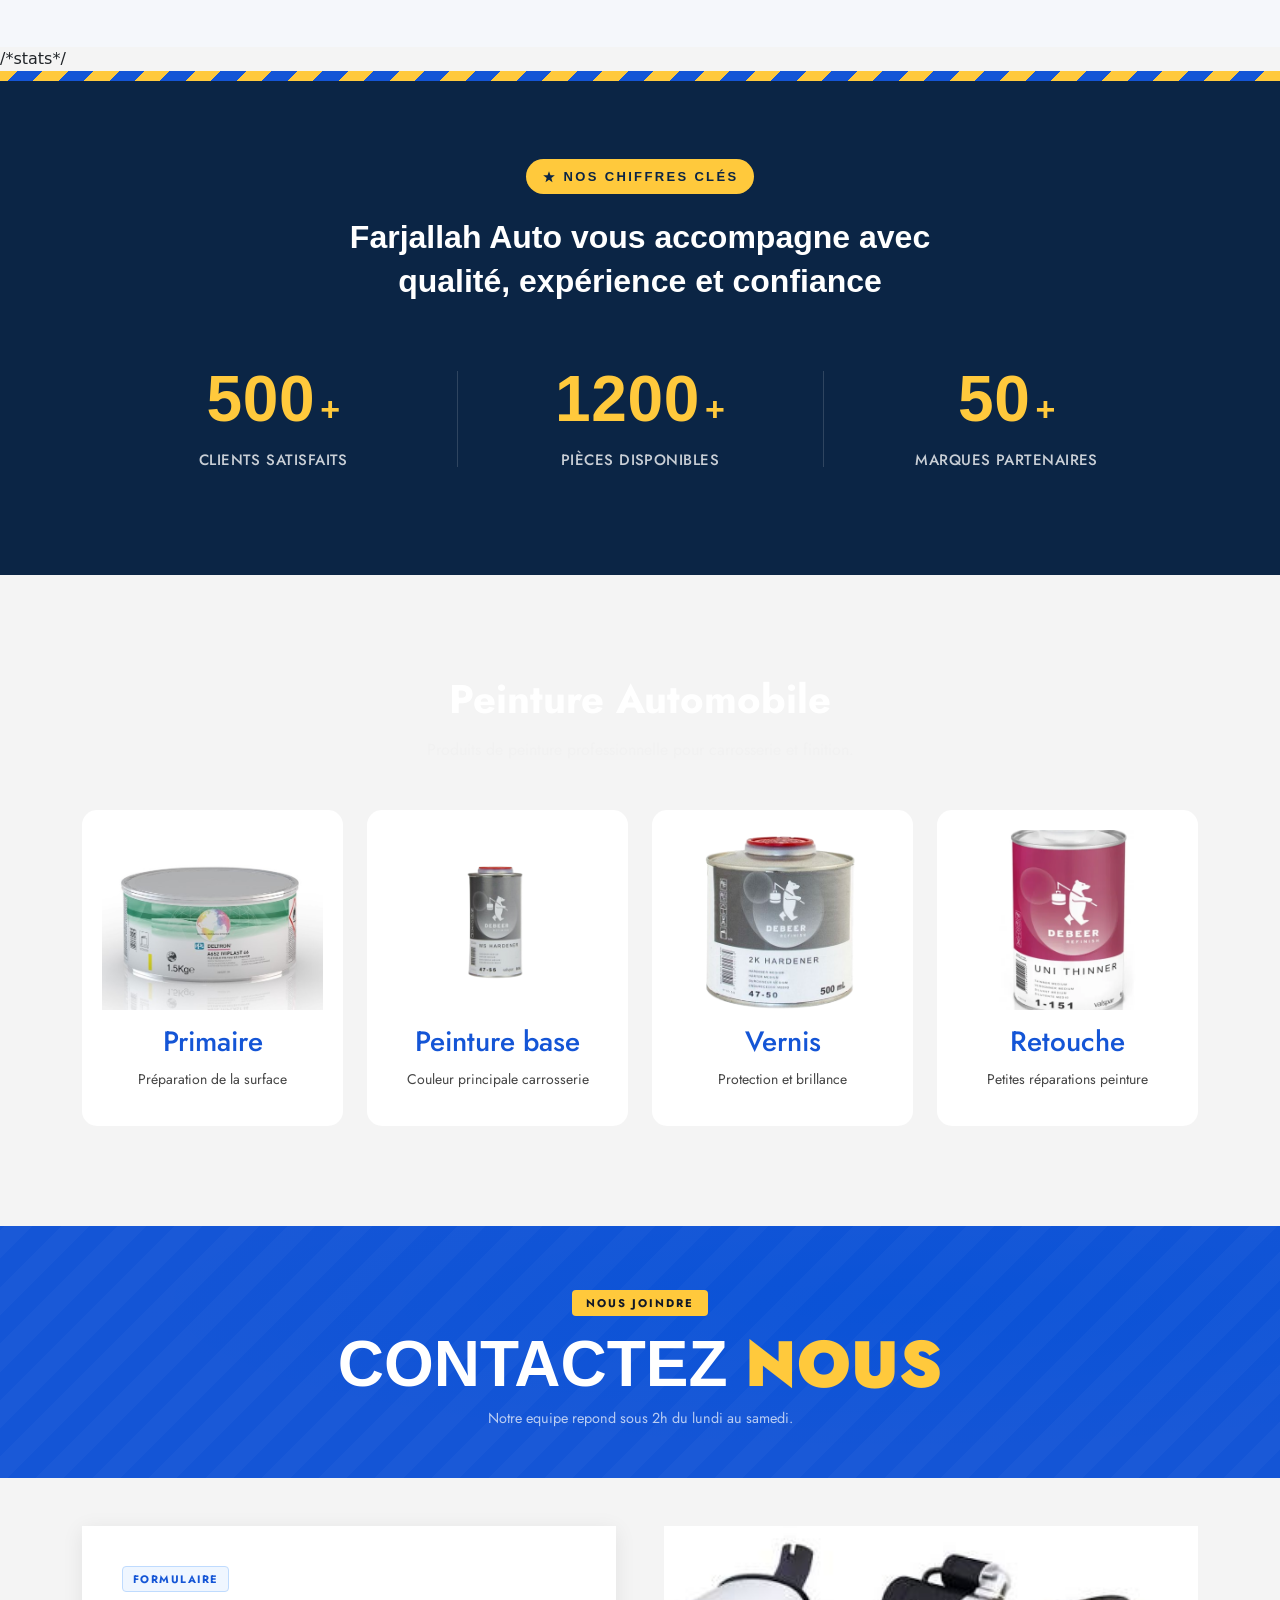
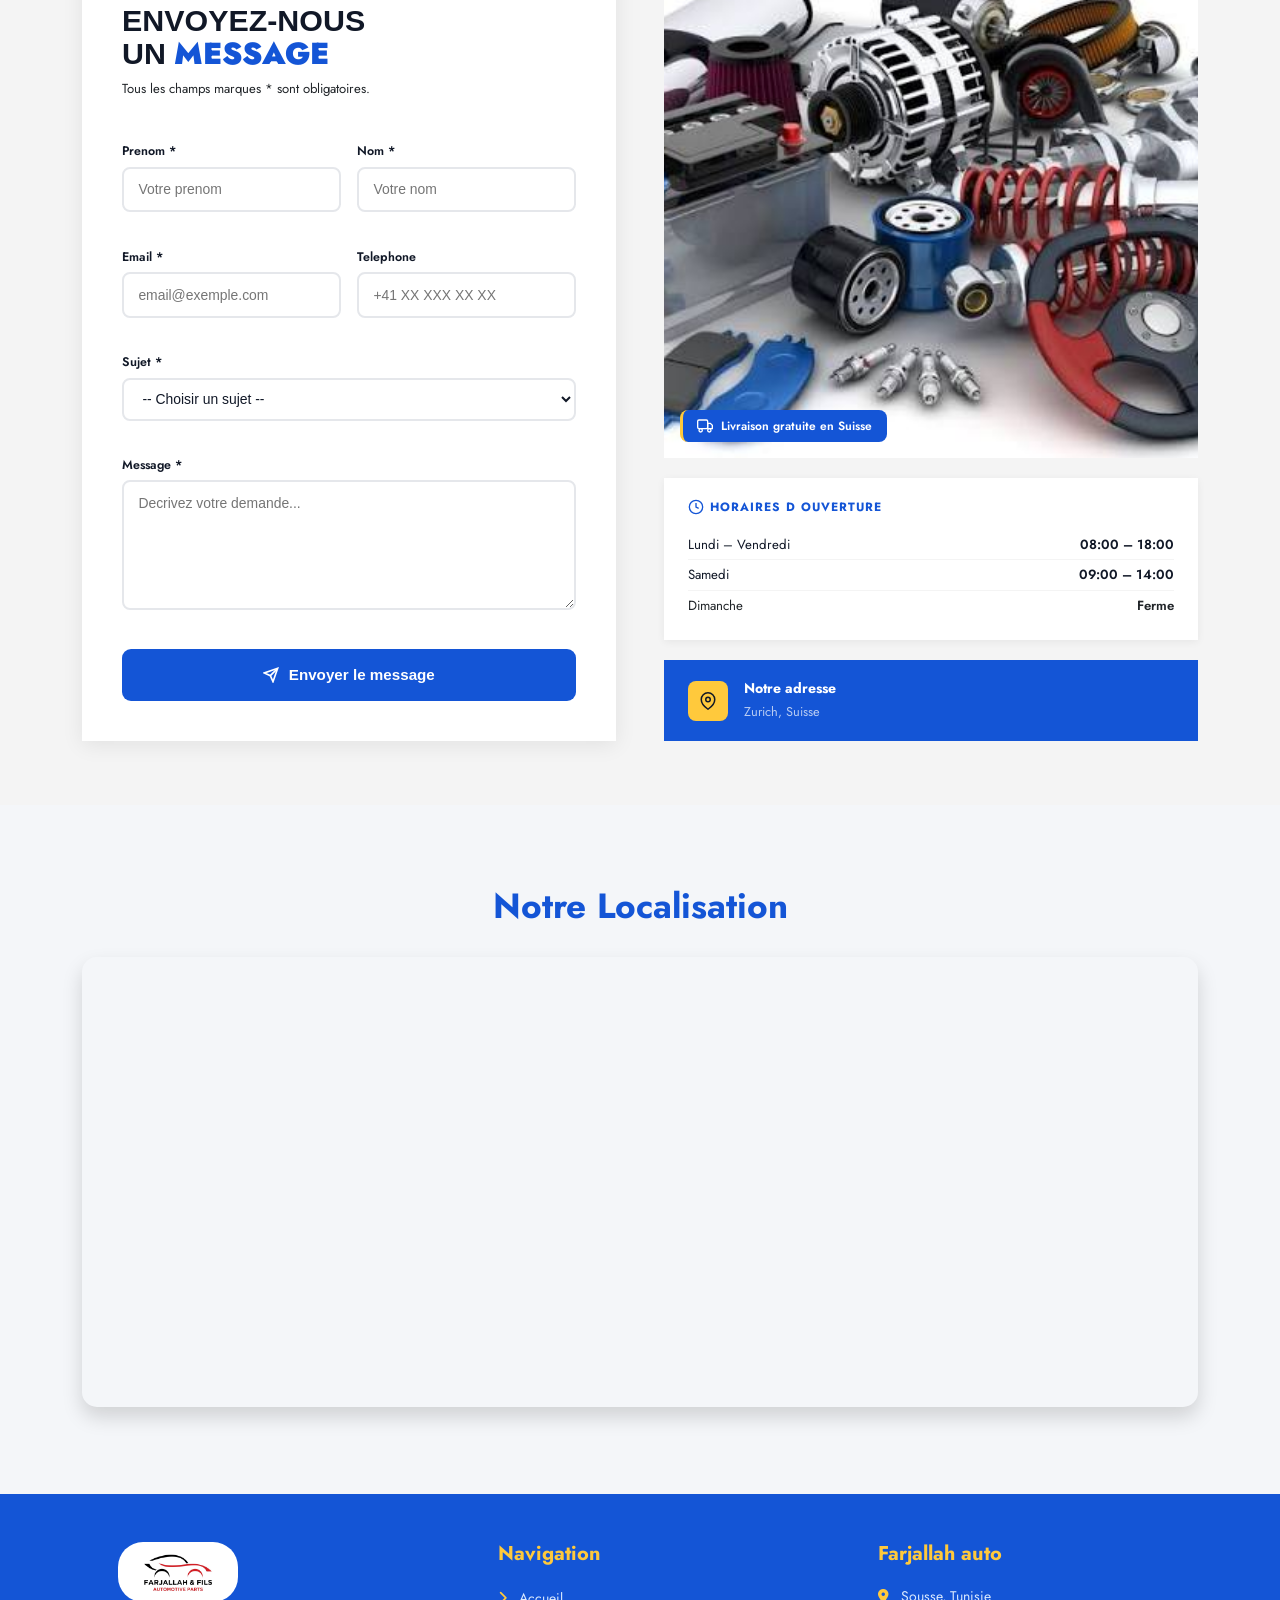
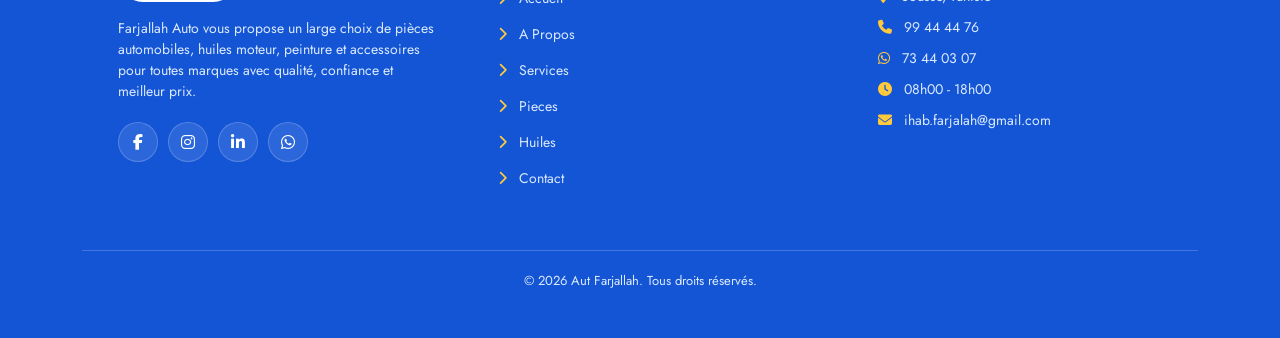
==== commit 45257595: "faire responsive" ====
--- a/index.html
+++ b/index.html
@@ -101,28 +101,33 @@
 
 <section class="hero">
 
+    <!-- Slide 1 -->
     <div class="hero-slide active">
-        <img src="images/ihab-1.jpg" class="img-fluide" alt="">
+        <img src="images/ihab-1.jpg" alt="Pièces auto">
         <div class="hero-content">
             <h1>Pièces automobiles de qualité</h1>
             <p>Toutes marques disponibles</p>
-            <a href="piece.html" class="btn class-btn">Voir plus</a>
-        </div>
-    </div>
-  <div class="hero-slide active">
-        <img src="images/car-3.jpg" alt="">
+            <a href="piece.html" class="btn">Voir plus</a>
+        </div>
+    </div>
+
+    <!-- Slide 2 -->
+    <div class="hero-slide">
+        <img src="images/car-3.jpg" alt="Huile moteur">
         <div class="hero-content">
             <h1>Huiles moteur certifiées</h1>
             <p>Protection maximale</p>
-            <a href="piece.html" class="btn class-btn">Voir plus</a>
-        </div>
-    </div>
-         <div class="hero-slide active">
-        <img src="images/car-4.jpg" alt="">
+            <a href="piece.html" class="btn">Voir plus</a>
+        </div>
+    </div>
+
+    <!-- Slide 3 -->
+    <div class="hero-slide">
+        <img src="images/car-4.jpg" alt="Pièces auto">
         <div class="hero-content">
             <h1>Pièces automobiles de qualité</h1>
             <p>Toutes marques disponibles</p>
-            <a href="piece.html" class="btn class-btn">Voir plus</a>
+            <a href="piece.html" class="btn">Voir plus</a>
         </div>
     </div>
 
@@ -136,160 +141,229 @@
       <p>Pièces, huiles, peinture et accessoires pour tous véhicules</p>
     </div>
 
-    <div class="row g-4">
-
-      <!-- CAR 1 -->
-      <div class="col-lg-4 col-md-6 col-12">
-        <div class="sector-card">
-
-          <div class="sector-bg">
-            <img src="images/moteur-1.jpg">
-          </div>
-
-          <div class="sector-content">
-            <h4>Moteur</h4>
-            <button class="sector-btn" data-bs-toggle="collapse" data-bs-target="#moteur">
-        Voir plus
-      </button>
-
-    <div id="moteur" class="collapse sector-details">
-    <p class="sector-text">
-      Filtres à huile, filtres à air, filtres à carburant, bougies d’allumage,
-      courroie de distribution, pompe à eau, joint de culasse, pistons,
-      segments, bielles, vilebrequin, soupapes, arbre à cames, injecteurs,
-      turbo, radiateur moteur, pompe à huile, capteurs moteur, culasse
-      et bloc moteur.
-    </p>
-  </div>
-
-    </div>
-
-  </div>
+   <div id="sectorAccordion" class="row g-4">
+
+  <!-- CAR 1 -->
+  <div class="col-lg-4 col-md-6 col-12">
+    <div class="sector-card">
+      <div class="sector-bg">
+        <img src="images/moteur-1.jpg" alt="Moteur">
+      </div>
+
+      <div class="sector-content">
+      <a href="piece.html" class>Moteurs</a>
+        <button class="sector-btn" data-bs-toggle="collapse" data-bs-target="#moteur">
+          Voir plus
+        </button>
+
+        <div id="moteur" class="collapse sector-details" data-bs-parent="#sectorAccordion">
+          <p class="sector-text">
+            Filtres à huile, filtres à air, filtres à carburant, bougies d’allumage,
+            courroie de distribution, pompe à eau, joint de culasse, pistons,
+            segments, bielles, vilebrequin, soupapes, arbre à cames, injecteurs,
+            turbo, radiateur moteur, pompe à huile, capteurs moteur, culasse
+            et bloc moteur.
+          </p>
+        </div>
+      </div>
+    </div>
+  </div>
+
+  <!-- CAR 2 -->
+  <div class="col-lg-4 col-md-6 col-12">
+    <div class="sector-card">
+      <div class="sector-bg">
+        <img src="images/frein.png" alt="Frein">
+      </div>
+
+      <div class="sector-content">
+      <a href="piece.html" class>Freins</a>
+        <button class="sector-btn" data-bs-toggle="collapse" data-bs-target="#frein">
+          Voir plus
+        </button>
+
+        <div id="frein" class="collapse sector-details" data-bs-parent="#sectorAccordion">
+          <p class="sector-text">
+            Plaquettes de frein, disques de frein, tambours, étriers,
+            maître-cylindre, liquide de frein, flexibles de frein,
+            câbles de frein à main, servofrein, capteurs ABS,
+            cylindres de roue, mâchoires de frein, kits de réparation,
+            supports d’étrier, roulements de roue et accessoires de freinage.
+          </p>
+        </div>
+      </div>
+    </div>
+  </div>
+
+  <!-- CAR 3 -->
+  <div class="col-lg-4 col-md-6 col-12">
+    <div class="sector-card">
+      <div class="sector-bg">
+        <img src="images/embrayage.png" alt="Transmission">
+      </div>
+
+      <div class="sector-content">
+        <a href="piece.html" class>Transmissions</a>
+        <button class="sector-btn" data-bs-toggle="collapse" data-bs-target="#transmission">
+          Voir plus
+        </button>
+
+        <div id="transmission" class="collapse sector-details" data-bs-parent="#sectorAccordion">
+          <p class="sector-text">
+            Kit embrayage, disque d’embrayage, butée, volant moteur,
+            cardans, boîte de vitesses, différentiel, arbre de transmission,
+            joints homocinétiques, soufflets et supports de boîte.
+          </p>
+        </div>
+      </div>
+    </div>
+  </div>
+
+  <!-- CAR 4 -->
+  <div class="col-lg-4 col-md-6 col-12">
+    <div class="sector-card">
+      <div class="sector-bg">
+        <img src="images/amortissement.png" alt="Suspension">
+      </div>
+
+      <div class="sector-content">
+  <a href="piece.html" class>Suspensions</a>
+        <button class="sector-btn" data-bs-toggle="collapse" data-bs-target="#suspension">
+          Voir plus
+        </button>
+
+        <div id="suspension" class="collapse sector-details" data-bs-parent="#sectorAccordion">
+          <p class="sector-text">
+            Amortisseurs, ressorts, coupelles, triangles de suspension,
+            rotules, biellettes de direction, silentblocs,
+            barres stabilisatrices et roulements.
+          </p>
+        </div>
+      </div>
+    </div>
+  </div>
+
+  <!-- CAR 5 -->
+  <div class="col-lg-4 col-md-6 col-12">
+    <div class="sector-card">
+      <div class="sector-bg">
+        <img src="images/ampoule.png" alt="Éclairage">
+      </div>
+
+      <div class="sector-content">
+       <a href="piece.html" class>Eclairages</a>
+        <button class="sector-btn" data-bs-toggle="collapse" data-bs-target="#eclairage">
+          Voir plus
+        </button>
+
+        <div id="eclairage" class="collapse sector-details" data-bs-parent="#sectorAccordion">
+          <p class="sector-text">
+            Ampoules, phares avant, feux arrière, antibrouillards,
+            clignotants, feux stop, feux LED, relais et fusibles.
+          </p>
+        </div>
+      </div>
+    </div>
+  </div>
+
+  <!-- CAR 6 -->
+  <div class="col-lg-4 col-md-6 col-12">
+    <div class="sector-card">
+      <div class="sector-bg">
+        <img src="images/peinture-2.png" alt="Peinture">
+      </div>
+
+      <div class="sector-content">
+      <a href="piece.html" class>Peintures</a>
+        <button class="sector-btn" data-bs-toggle="collapse" data-bs-target="#peinture">
+          Voir plus
+        </button>
+
+        <div id="peinture" class="collapse sector-details" data-bs-parent="#sectorAccordion">
+          <p class="sector-text">
+            Peinture carrosserie, vernis, apprêt, diluant,
+            mastic, polish, bombe peinture, papiers abrasifs
+            et accessoires de finition.
+          </p>
+        </div>
+      </div>
+    </div>
+  </div>
+
+  <!-- CAR 7 -->
+  <div class="col-lg-4 col-md-6 col-12">
+    <div class="sector-card">
+      <div class="sector-bg">
+        <img src="images/battery.webp" alt="Batteries">
+      </div>
+
+      <div class="sector-content">
+      <a href="piece.html" class>Batteries</a>
+        <button class="sector-btn" data-bs-toggle="collapse" data-bs-target="#batterie">
+          Voir plus
+        </button>
+
+        <div id="batterie" class="collapse sector-details" data-bs-parent="#sectorAccordion">
+          <p class="sector-text">
+            Batteries 12V, batteries AGM, batteries Start-Stop,
+            cosses, chargeurs, câbles de démarrage
+            et testeurs de batterie.
+          </p>
+        </div>
+      </div>
+    </div>
+  </div>
+
+  <!-- CAR 8 -->
+  <div class="col-lg-4 col-md-6 col-12">
+    <div class="sector-card">
+      <div class="sector-bg">
+        <img src="images/refroidissement.avif" alt="Refroidissement">
+      </div>
+
+      <div class="sector-content">
+      <a href="piece.html" style="font-size: 16px;" class="">Liquides de Refroidissement</a>
+        <button class="sector-btn" data-bs-toggle="collapse" data-bs-target="#refroidissement">
+          Voir plus
+        </button>
+
+        <div id="refroidissement" class="collapse sector-details" data-bs-parent="#sectorAccordion">
+          <p class="sector-text">
+            Liquide de refroidissement, radiateur, thermostat,
+            pompe à eau, ventilateur, vase d’expansion,
+            durites et sondes de température.
+          </p>
+        </div>
+      </div>
+    </div>
+  </div>
+
+  <!-- CAR 9 -->
+  <div class="col-lg-4 col-md-6 col-12">
+    <div class="sector-card">
+      <div class="sector-bg">
+        <img src="images/gastrol-1.jpg" alt="Huiles">
+      </div>
+
+      <div class="sector-content">
+       <a href="piece.html" class>Huiles</a>
+        <button class="sector-btn" data-bs-toggle="collapse" data-bs-target="#huiles">
+          Voir plus
+        </button>
+
+        <div id="huiles" class="collapse sector-details" data-bs-parent="#sectorAccordion">
+          <p class="sector-text">
+            Huile moteur, huile boîte de vitesses,
+            huile de direction assistée, huile hydraulique,
+            huile de transmission, additifs
+            et lubrifiants spécialisés.
+          </p>
+        </div>
+      </div>
+    </div>
+  </div>
+
 </div>
-
-      <!-- CAR 2 -->
-      <div class="col-lg-4 col-md-6 col-12">
-        <div class="sector-card">
-
-          <div class="sector-bg">
-            <img src="images/frein.png">
-          </div>
-
-          <div class="sector-content">
-            <h4>Freinage</h4>
-            <button>Voir plus</button>
-          </div>
-
-        </div>
-      </div>
-
-      <!-- CAR 3 -->
-      <div class="col-lg-4 col-md-6 col-12">
-        <div class="sector-card">
-
-          <div class="sector-bg">
-            <img src="images/embrayage.png">
-          </div>
-
-          <div class="sector-content">
-            <h4>Transmission</h4>
-            <button>Voir plus</button>
-          </div>
-
-        </div>
-      </div>
-
-      <!-- CAR 4 -->
-      <div class="col-lg-4 col-md-6 col-12">
-        <div class="sector-card">
-
-          <div class="sector-bg">
-            <img src="images/amortissement.png">
-          </div>
-
-          <div class="sector-content">
-            <h4>Suspension</h4>
-            <button>Voir plus</button>
-          </div>
-
-        </div>
-      </div>
-
-      <!-- CAR 5 -->
-      <div class="col-lg-4 col-md-6 col-12">
-        <div class="sector-card">
-
-          <div class="sector-bg">
-            <img src="images/ampoule.png">
-          </div>
-
-          <div class="sector-content">
-            <h4>Éclairage</h4>
-            <button>Voir plus</button>
-          </div>
-
-        </div>
-      </div>
-
-      <!-- CAR 6 -->
-      <div class="col-lg-4 col-md-6 col-12">
-        <div class="sector-card">
-
-          <div class="sector-bg">
-            <img src="images/peinture-2.png">
-          </div>
-
-          <div class="sector-content">
-            <h4>Peinture</h4>
-            <button>Voir plus</button>
-          </div>
-
-        </div>
-      </div>
-        <div class="col-lg-4 col-md-6 col-12">
-        <div class="sector-card">
-
-          <div class="sector-bg">
-            <img src="images/battery.webp">
-          </div>
-
-          <div class="sector-content">
-            <h4>Batteries</h4>
-            <button>Voir plus</button>
-          </div>
-
-        </div>
-      </div>
-        <div class="col-lg-4 col-md-6 col-12">
-        <div class="sector-card">
-
-          <div class="sector-bg">
-            <img src="images/refroidissement.avif">
-          </div>
-
-          <div class="sector-content">
-            <h4>Liquide de Refroidissement</h4>
-            <button>Voir plus</button>
-          </div>
-
-        </div>
-      </div>
-        <div class="col-lg-4 col-md-6 col-12">
-        <div class="sector-card">
-
-          <div class="sector-bg">
-            <img src="images/gastrol-1.jpg">
-          </div>
-
-          <div class="sector-content">
-            <h4>Huiles</h4>
-            <button>Voir plus</button>
-          </div>
-
-        </div>
-      </div>
-
-    </div>
   </div>
 
 </section>
--- a/css/style.css
+++ b/css/style.css
@@ -307,14 +307,17 @@
     }
 }
 /* HERO */
+/* HERO */
 .hero{
     position: relative;
+    width: 100%;
     height: 100vh;
     overflow: hidden;
 }
 
 .hero-slide{
     position: absolute;
+    inset: 0;
     width: 100%;
     height: 100%;
     opacity: 0;
@@ -323,67 +326,67 @@
 
 .hero-slide.active{
     opacity: 1;
-    z-index: 1;
+    z-index: 2;
 }
 
 .hero-slide img{
     width: 100%;
     height: 100%;
     object-fit: cover;
+    object-position: center;
+}
+
+/* Overlay noir */
+.hero-slide::before{
+    content: "";
+    position: absolute;
+    inset: 0;
+    background: rgba(0,0,0,0.35);
+    z-index: 1;
 }
 
 .hero-content{
     position: absolute;
+    z-index: 3;
     top: 50%;
     left: 50%;
     transform: translate(-50%, -50%);
     text-align: center;
     color: white;
-    background: rgba(0,0,0,.5);
-    padding: 40px;
-    border-radius: 10px;
-    width: 80%;
+    width: 85%;
     max-width: 700px;
 }
 
 .hero-content h1{
-    font-size: 50px;
+    font-size: 55px;
+    line-height: 1.2;
     margin-bottom: 20px;
-    line-height: 1.2;
 }
 
 .hero-content p{
-    font-size: 20px;
-    margin-bottom: 20px;
+    font-size: 22px;
+    margin-bottom: 25px;
 }
 
 .btn{
+    display: inline-block;
     background: var(--yellow);
-    color: black;
-    text-decoration: none;
+    color: var(--blue);
     padding: 14px 35px;
     border-radius: 30px;
-    font-weight: bold;
-    transition: .4s;
+    text-decoration: none;
+    font-weight: 700;
+    transition: .3s;
 }
 
 .btn:hover{
-    transform: scale(1.1);
-}
-
-/* TITRES */
-section h2{
-    text-align: center;
-    font-size: 40px;
-    margin: 50px 0;
-    color: var(--blue);
+    transform: translateY(-3px);
 }
 
 /* TABLETTE */
 @media (max-width: 992px){
-    .hero-content{
-        width: 85%;
-        padding: 30px;
+    .hero{
+        height: 80vh;
     }
 
     .hero-content h1{
@@ -392,26 +395,21 @@
 
     .hero-content p{
         font-size: 18px;
-    }
-
-    .btn{
-        padding: 12px 28px;
-    }
-
-    section h2{
-        font-size: 32px;
     }
 }
 
 /* MOBILE */
 @media (max-width: 768px){
     .hero{
-        height: 80vh;
+        height: 70vh;
+    }
+
+    .hero-slide img{
+        object-position: center center;
     }
 
     .hero-content{
         width: 90%;
-        padding: 25px;
     }
 
     .hero-content h1{
@@ -419,29 +417,19 @@
     }
 
     .hero-content p{
-        font-size: 16px;
+        font-size: 15px;
     }
 
     .btn{
-        padding: 10px 24px;
+        padding: 10px 22px;
         font-size: 14px;
-    }
-
-    section h2{
-        font-size: 28px;
-        margin: 35px 0;
     }
 }
 
 /* PETIT MOBILE */
 @media (max-width: 480px){
     .hero{
-        height: 70vh;
-    }
-
-    .hero-content{
-        width: 95%;
-        padding: 20px;
+        height: 60vh;
     }
 
     .hero-content h1{
@@ -453,15 +441,10 @@
     }
 
     .btn{
-        padding: 8px 20px;
+        padding: 8px 18px;
         font-size: 13px;
     }
-
-    section h2{
-        font-size: 24px;
-    }
-}
-
+}
 /*sector*/
 .sector-section{
     background:#f4f6f9;
@@ -508,45 +491,48 @@
 .sector-content{
     text-align:center;
     padding:20px;
-}
-
-.sector-content h4{
-    margin-bottom:15px;
-    color:var(--dark);
-}
-
-.sector-content button{
-    border:none;
-    background:var(--blue);
-    color:white;
-    padding:10px 25px;
-    border-radius:25px;
-    cursor:pointer;
-    transition:.3s;
-}
-
-.sector-content button:hover{
-    background:var(--yellow);
-    color:black;
-}
+    display: flex;
+    flex-direction: column;
+}
+
+.sector-content a{
+    margin-bottom:24px;
+    color:var(--blue) !important;
+    font-size: 20px;
+    font-weight: 600;
+    letter-spacing: 2px;
+        text-underline-offset: 6px; /* espace entre texte et ligne */
+}
+.sector-content a:hover{
+color: var(--dark) !important;  
+font-weight: 400; 
+}
+
+
+
+
 /*sector-btn*/
 .sector-btn{
   border:none;
   padding:10px 20px;
-  background:#f4b400;
+  background:#f4b400 !important;
   color:#fff;
   border-radius:30px;
 }
+.sector-btn:hover{
+    background:var(--dark) !important;
+    color: var(--white) !important;
+}
 
 .sector-details{
   margin-top:15px;
 }
 
 .sector-text{
-  font-size:14px;
+  font-size:13px;
   line-height:1.8;
-  font-style: italic;
-  color: blue !important;
+   font-family: "Times New Roman", Times, serif;
+  color: var(--navy);
   font-weight: 600;
   margin:0;
 }
@@ -556,6 +542,15 @@
     font-size:13px;
     line-height:1.6;
   }
+  .sector-btn{
+  border:none;
+ font-size: 15px;
+ margin: auto;
+ width: 120px;
+   background:#f4b400 !important;
+  color:#fff;
+  border-radius:30px;
+ }
 }
 /*marque*/
 .brands-section{
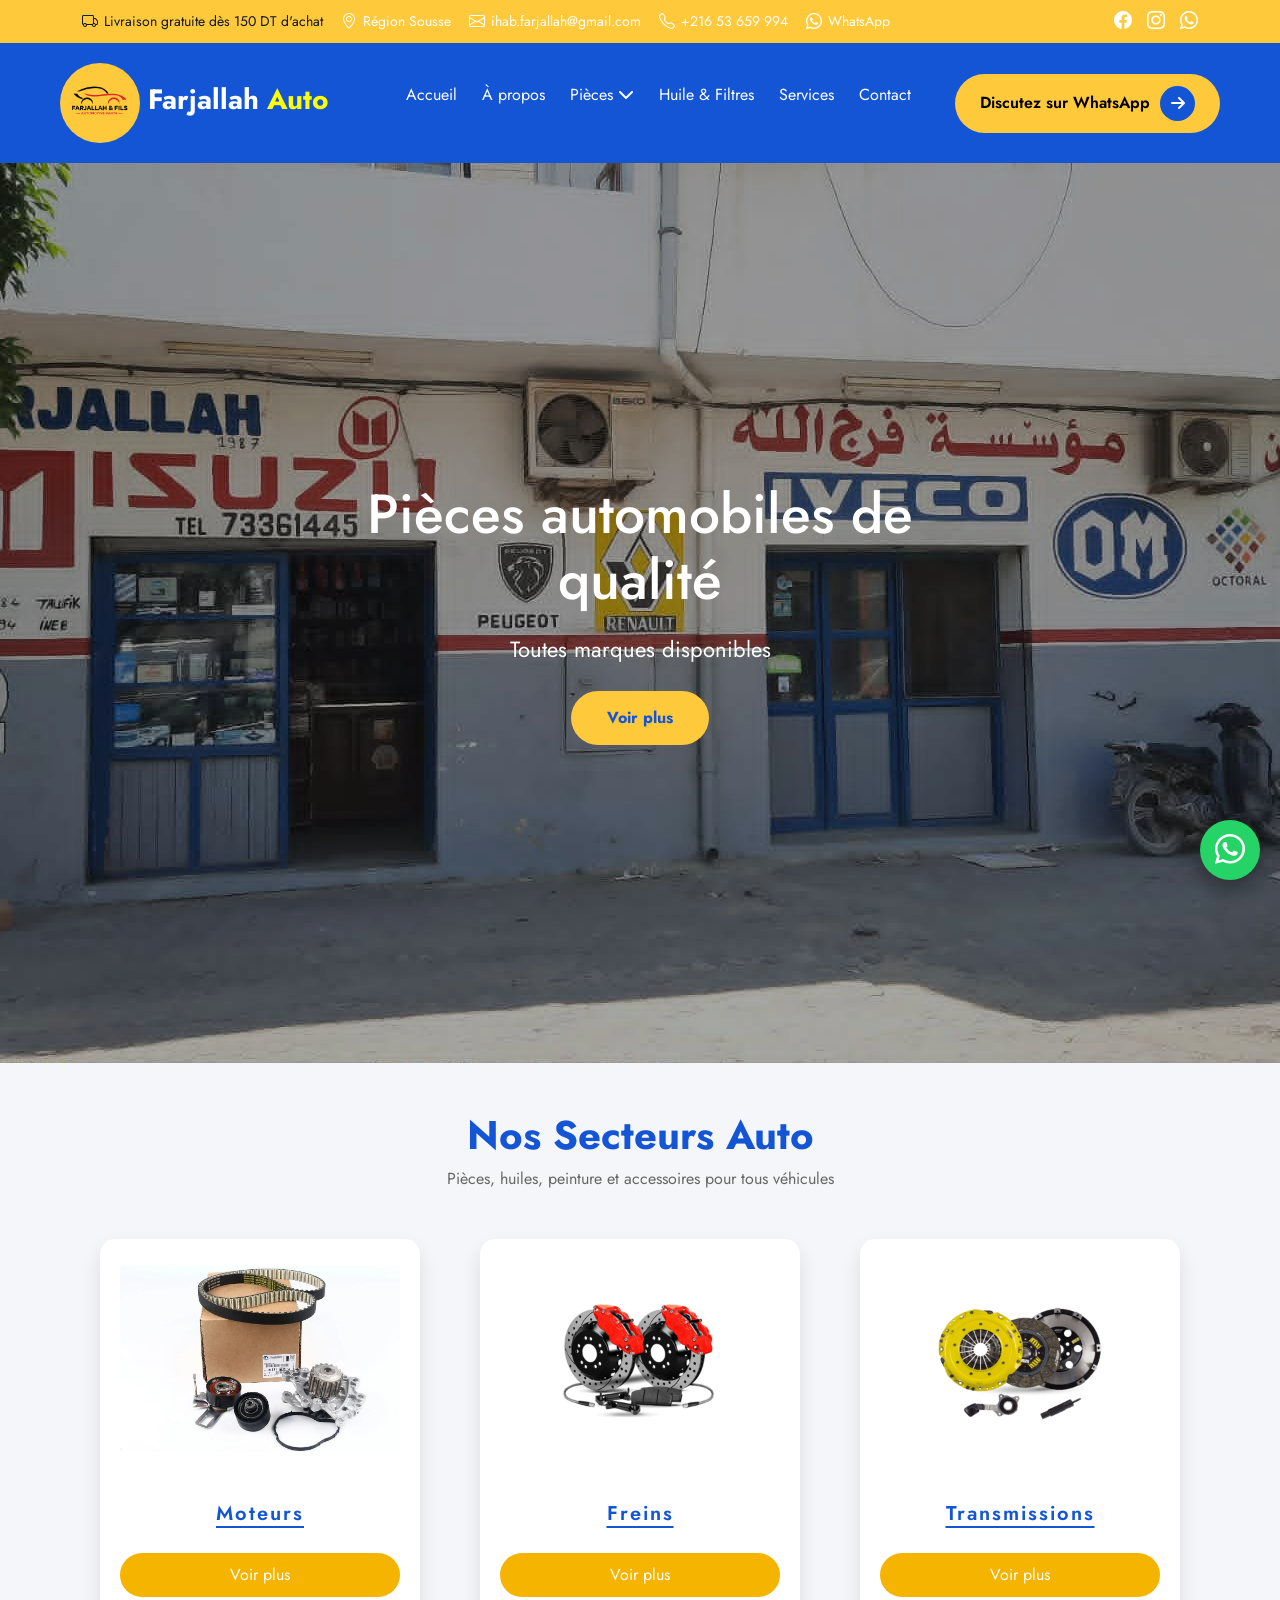
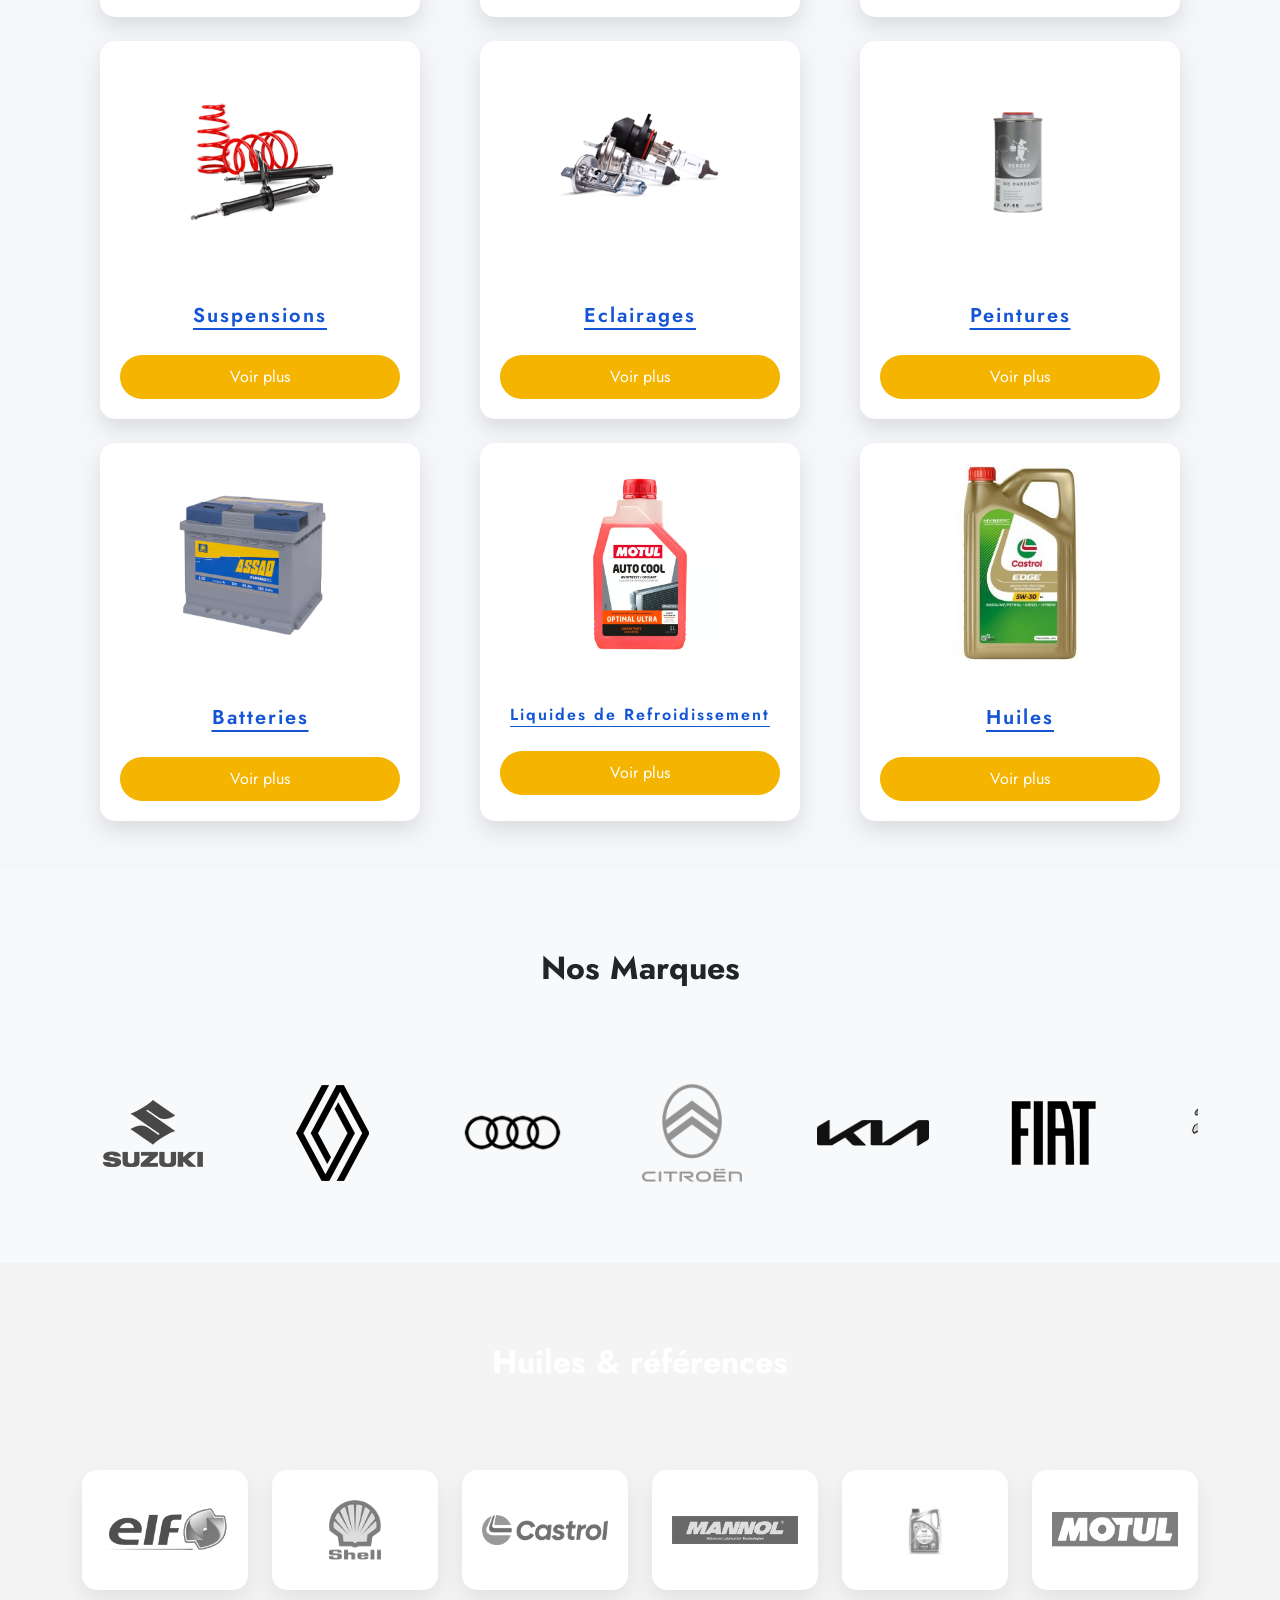
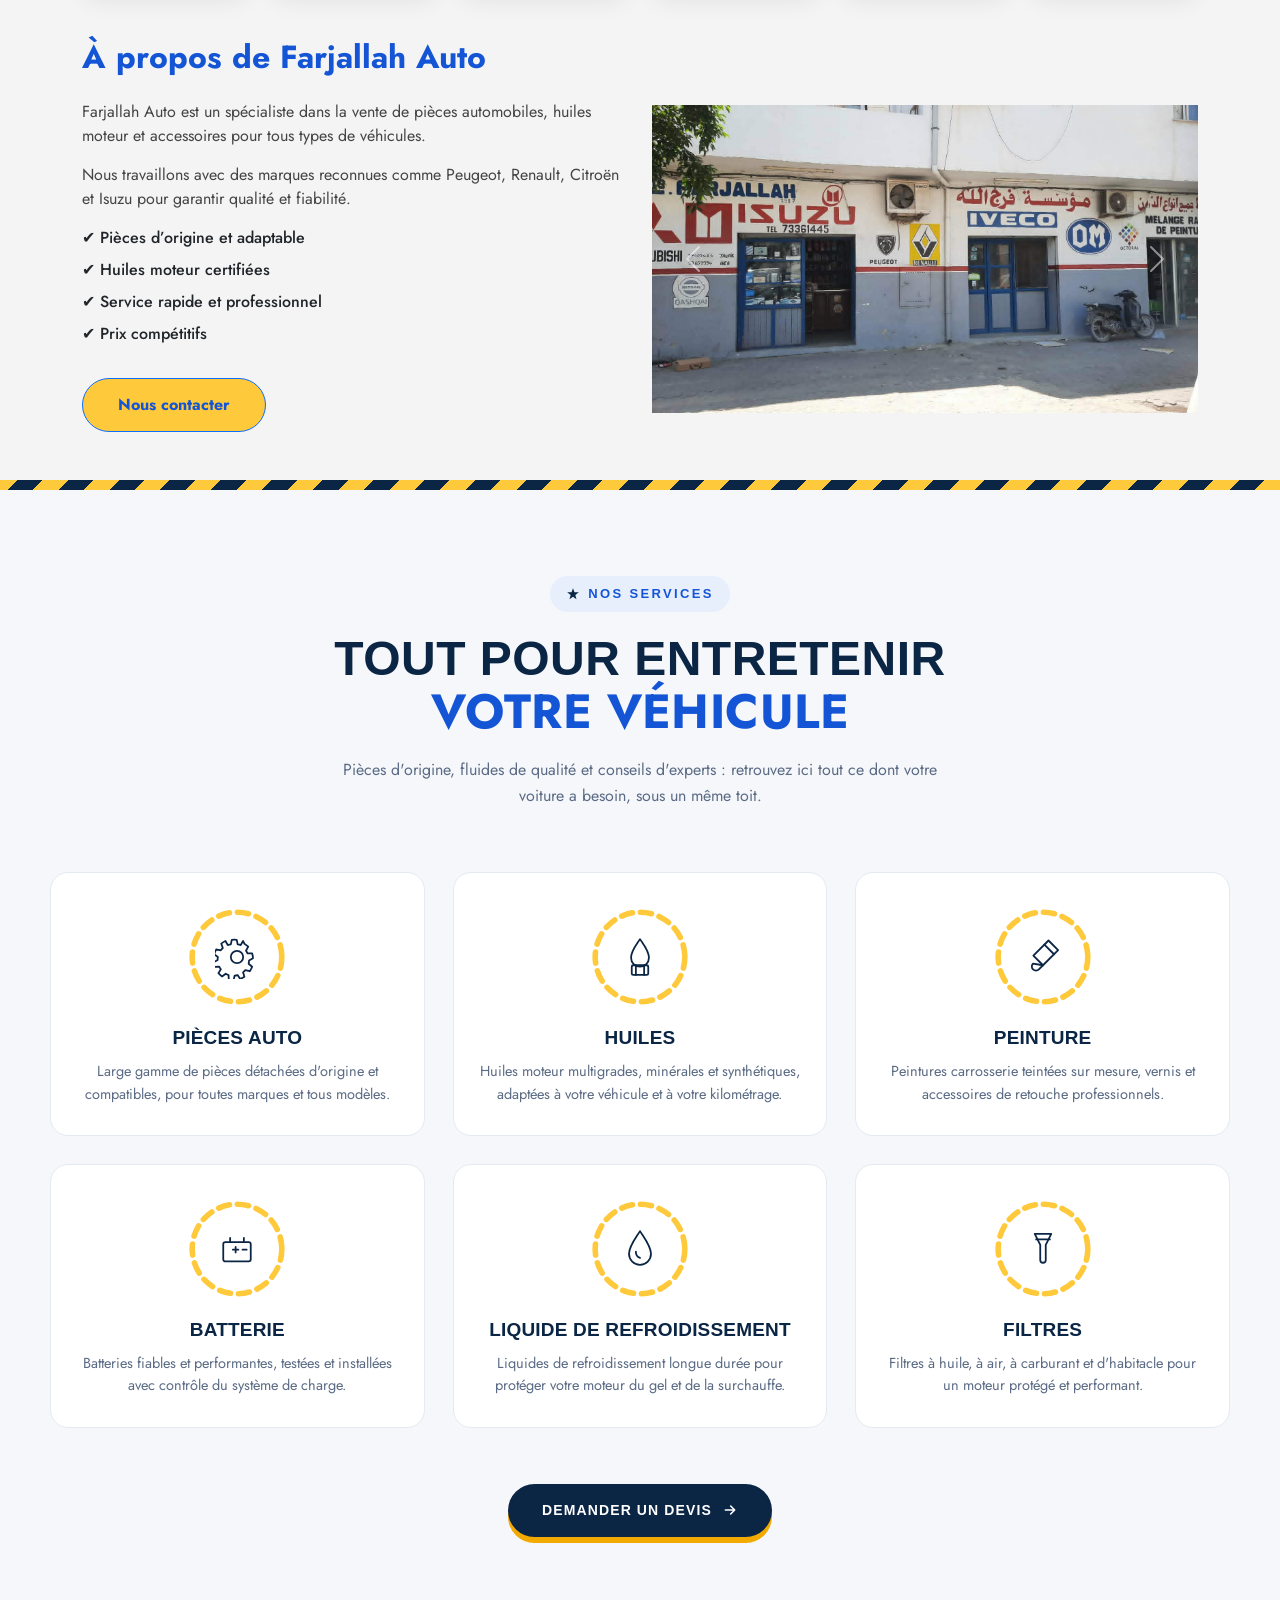
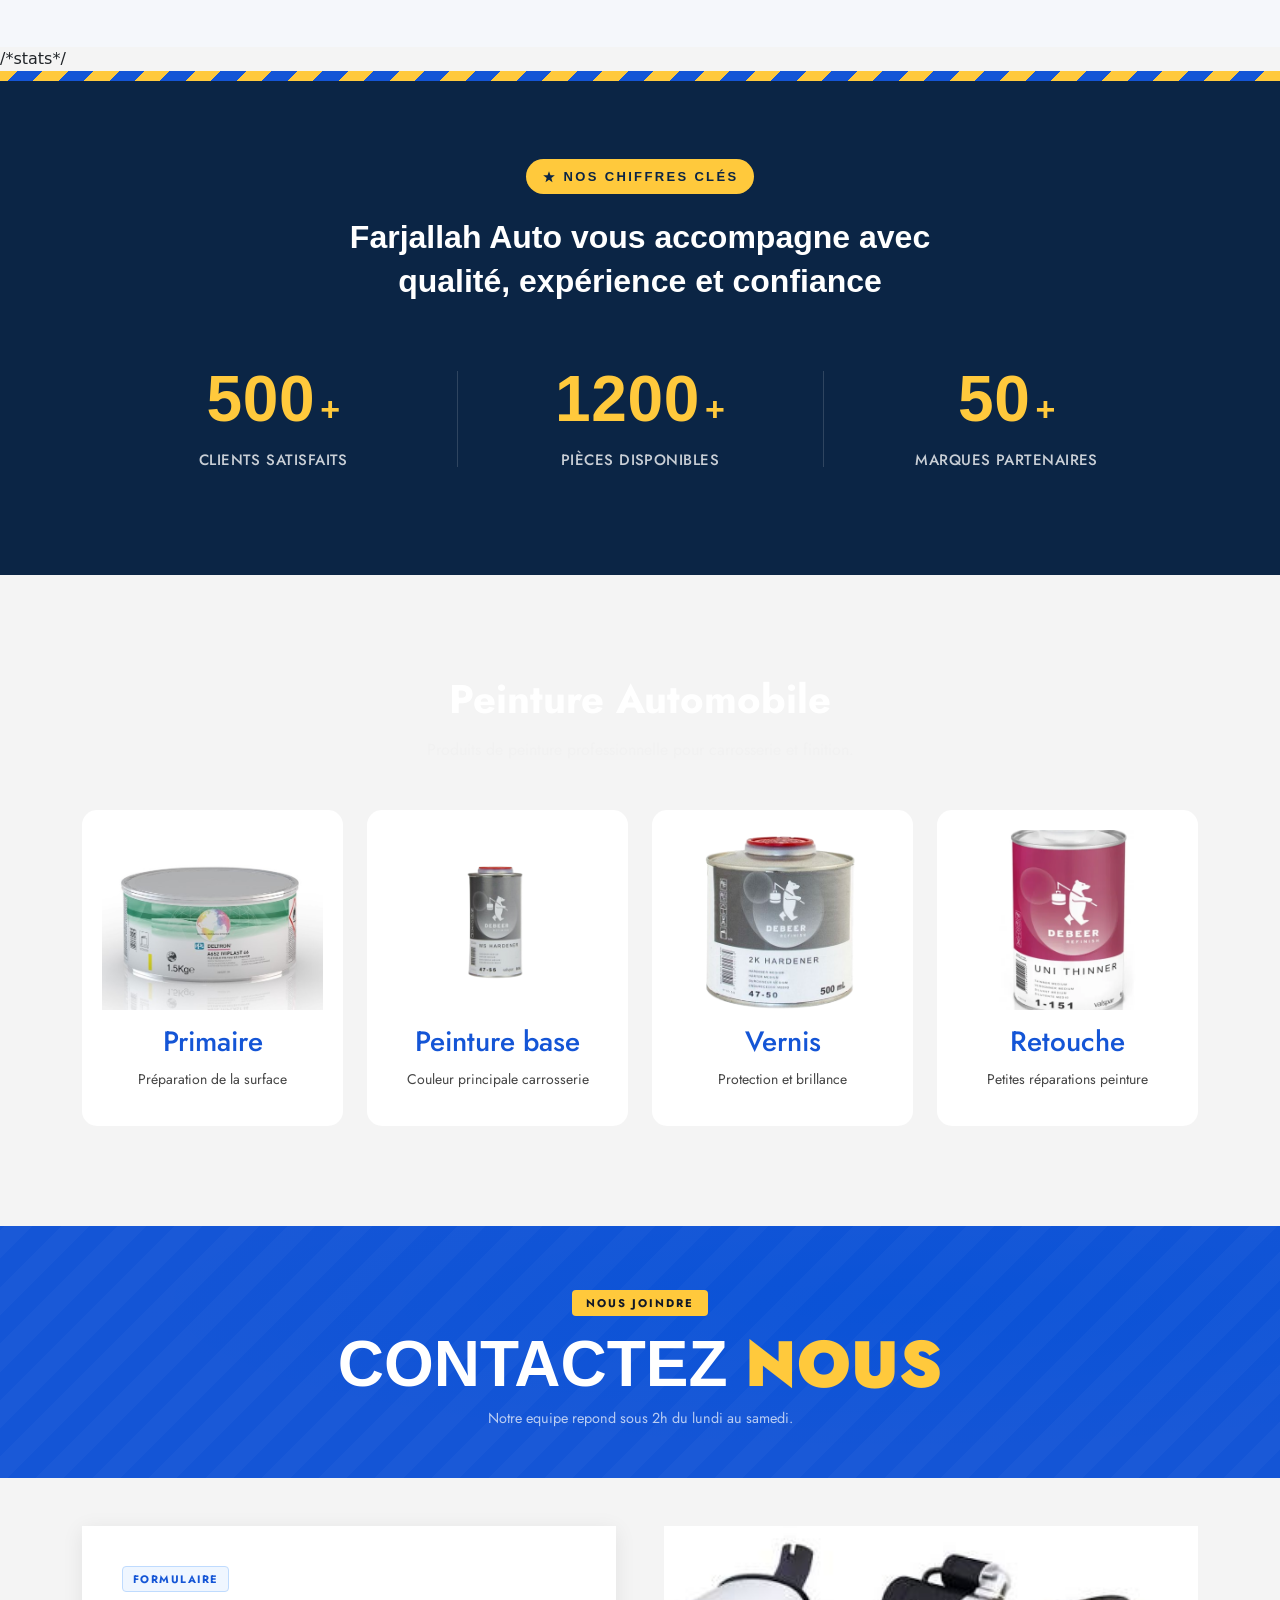
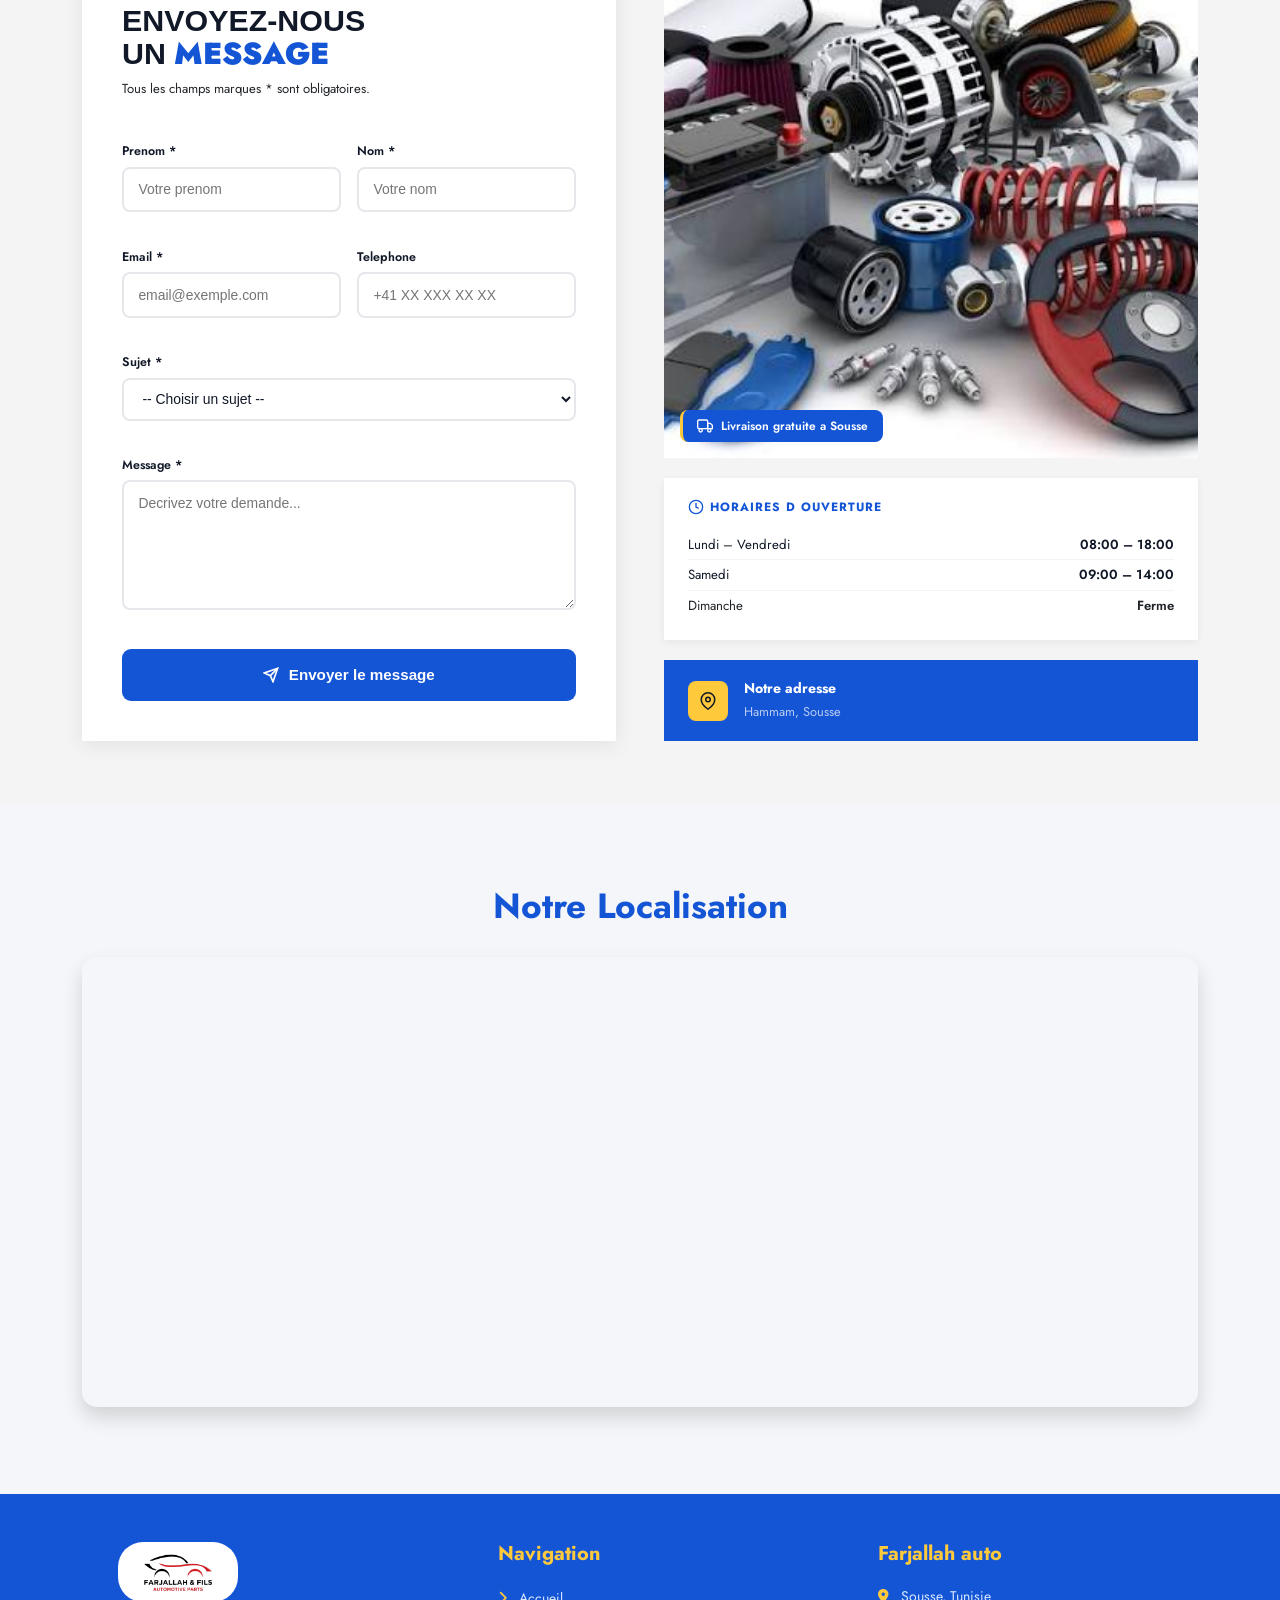
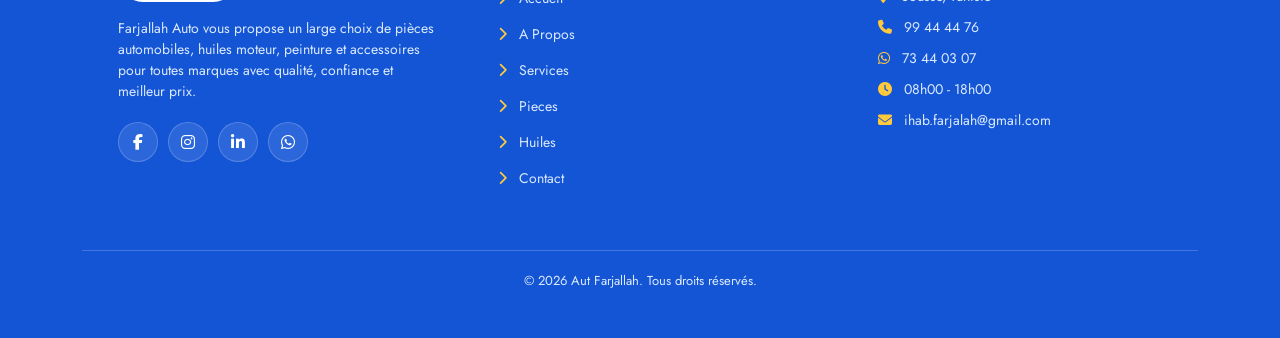
==== commit 63bdcd1a: "faire les pieces" ====
--- a/index.html
+++ b/index.html
@@ -839,7 +839,7 @@
                   <path d="M16 8h4l3 3v5h-7V8z"/>
                   <circle cx="5.5" cy="18.5" r="2.5"/><circle cx="18.5" cy="18.5" r="2.5"/>
                 </svg>
-                Livraison gratuite en Suisse
+                Livraison gratuite a Sousse
               </div>
             </div>
  
@@ -866,7 +866,7 @@
               </div>
               <div>
                 <strong>Notre adresse</strong>
-                <span>Zurich, Suisse</span>
+                <span>Hammam, Sousse</span>
               </div>
             </div>
  
--- a/css/style.css
+++ b/css/style.css
@@ -304,6 +304,64 @@
         width: 25px;
         height: 25px;
         font-size: 11px;
+    }
+}
+@media (max-width: 768px){
+    .top-bar{
+        font-size: 12px;
+        text-align: center;
+    }
+
+    .top-left{
+        justify-content: center;
+        gap: 10px;
+    }
+
+    .top-right{
+        justify-content: center;
+        margin-top: 5px;
+    }
+
+    .top-right a{
+        font-size: 16px;
+        margin-left: 10px;
+    }
+}
+@media (max-width: 992px){
+
+    .navbar{
+        padding: 15px 25px;
+    }
+
+    .menu-toggle{
+        display: block;
+    }
+
+    .nav-links{
+        position: absolute;
+        top: 100%;
+        left: 0;
+        width: 100%;
+        background: var(--blue);
+        flex-direction: column;
+        gap: 0;
+        display: none;
+    }
+
+    .nav-links.active{
+        display: flex;
+    }
+
+    .nav-links li{
+        text-align: center;
+        padding: 15px 0;
+        border-top: 1px solid rgba(255,255,255,0.1);
+    }
+
+    .dropdown-menu{
+        position: static;
+        box-shadow: none;
+        background: rgba(255,255,255,0.05);
     }
 }
 /* HERO */
